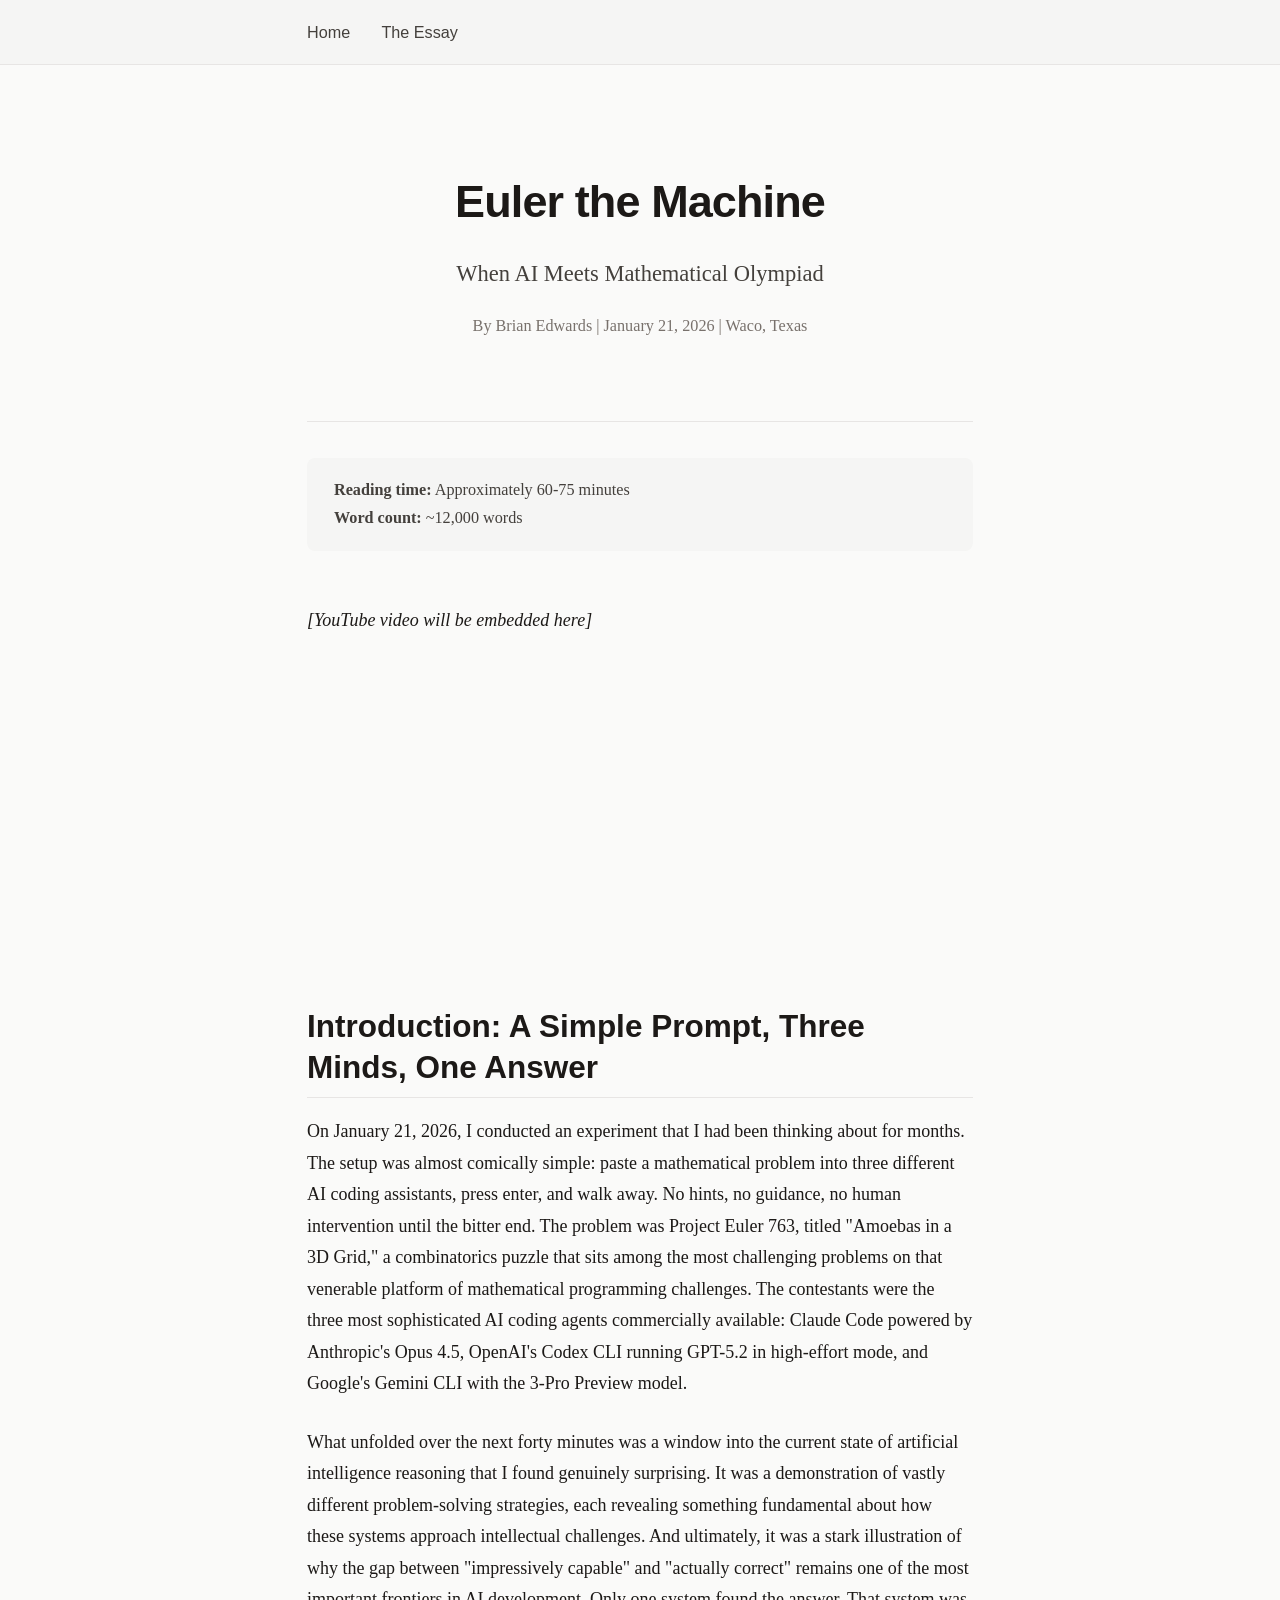
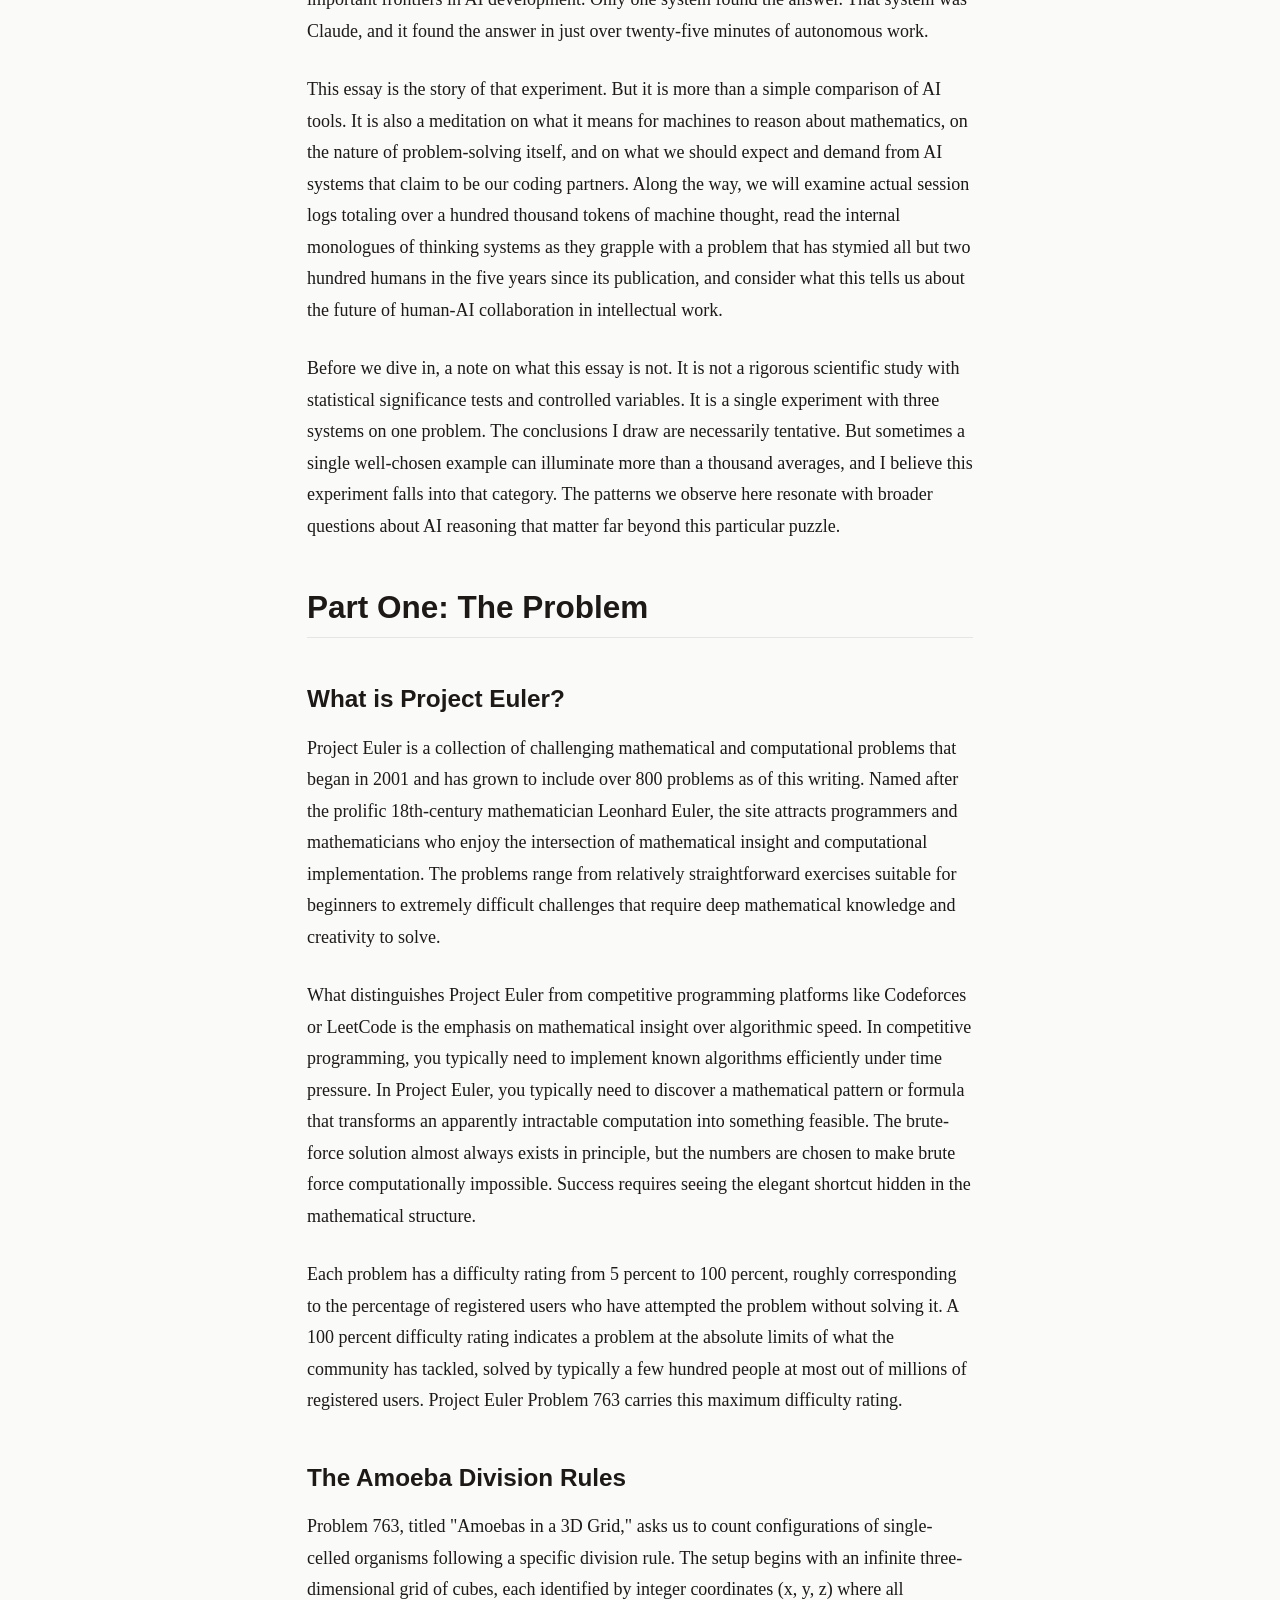
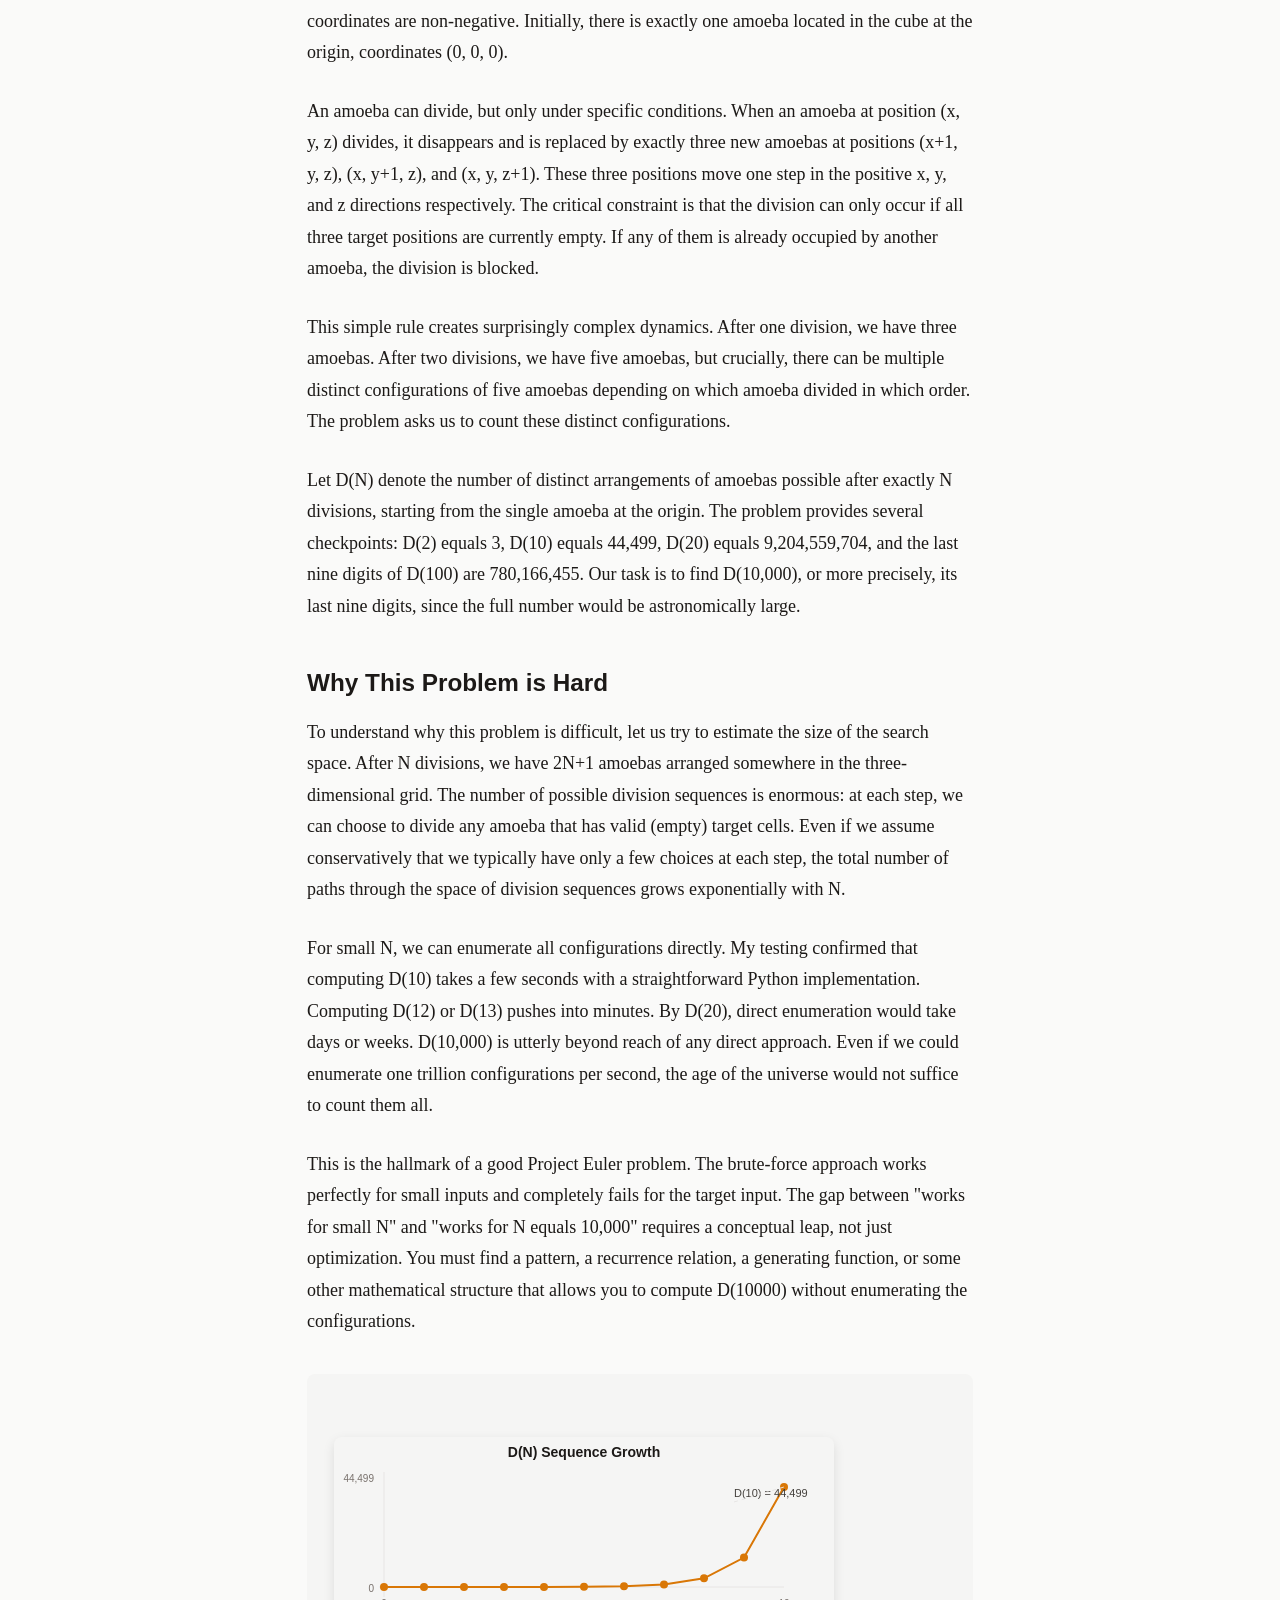
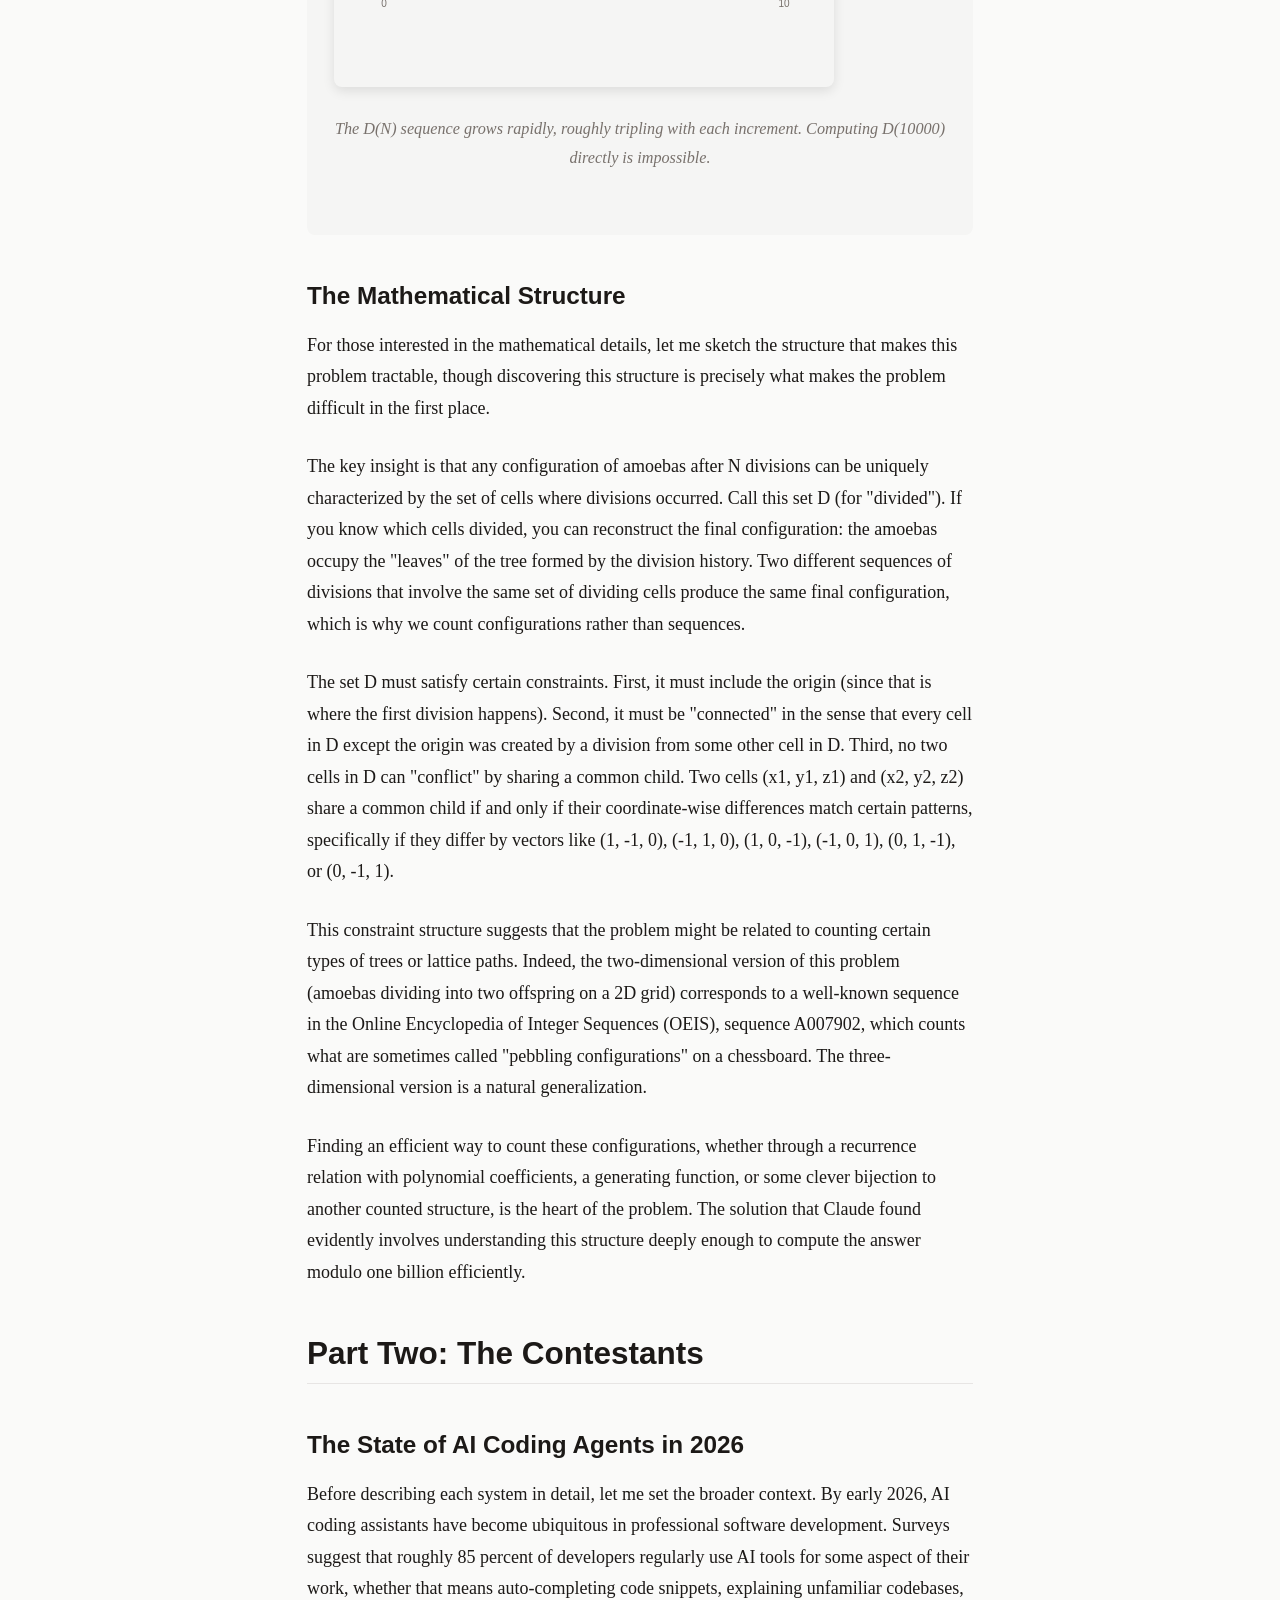
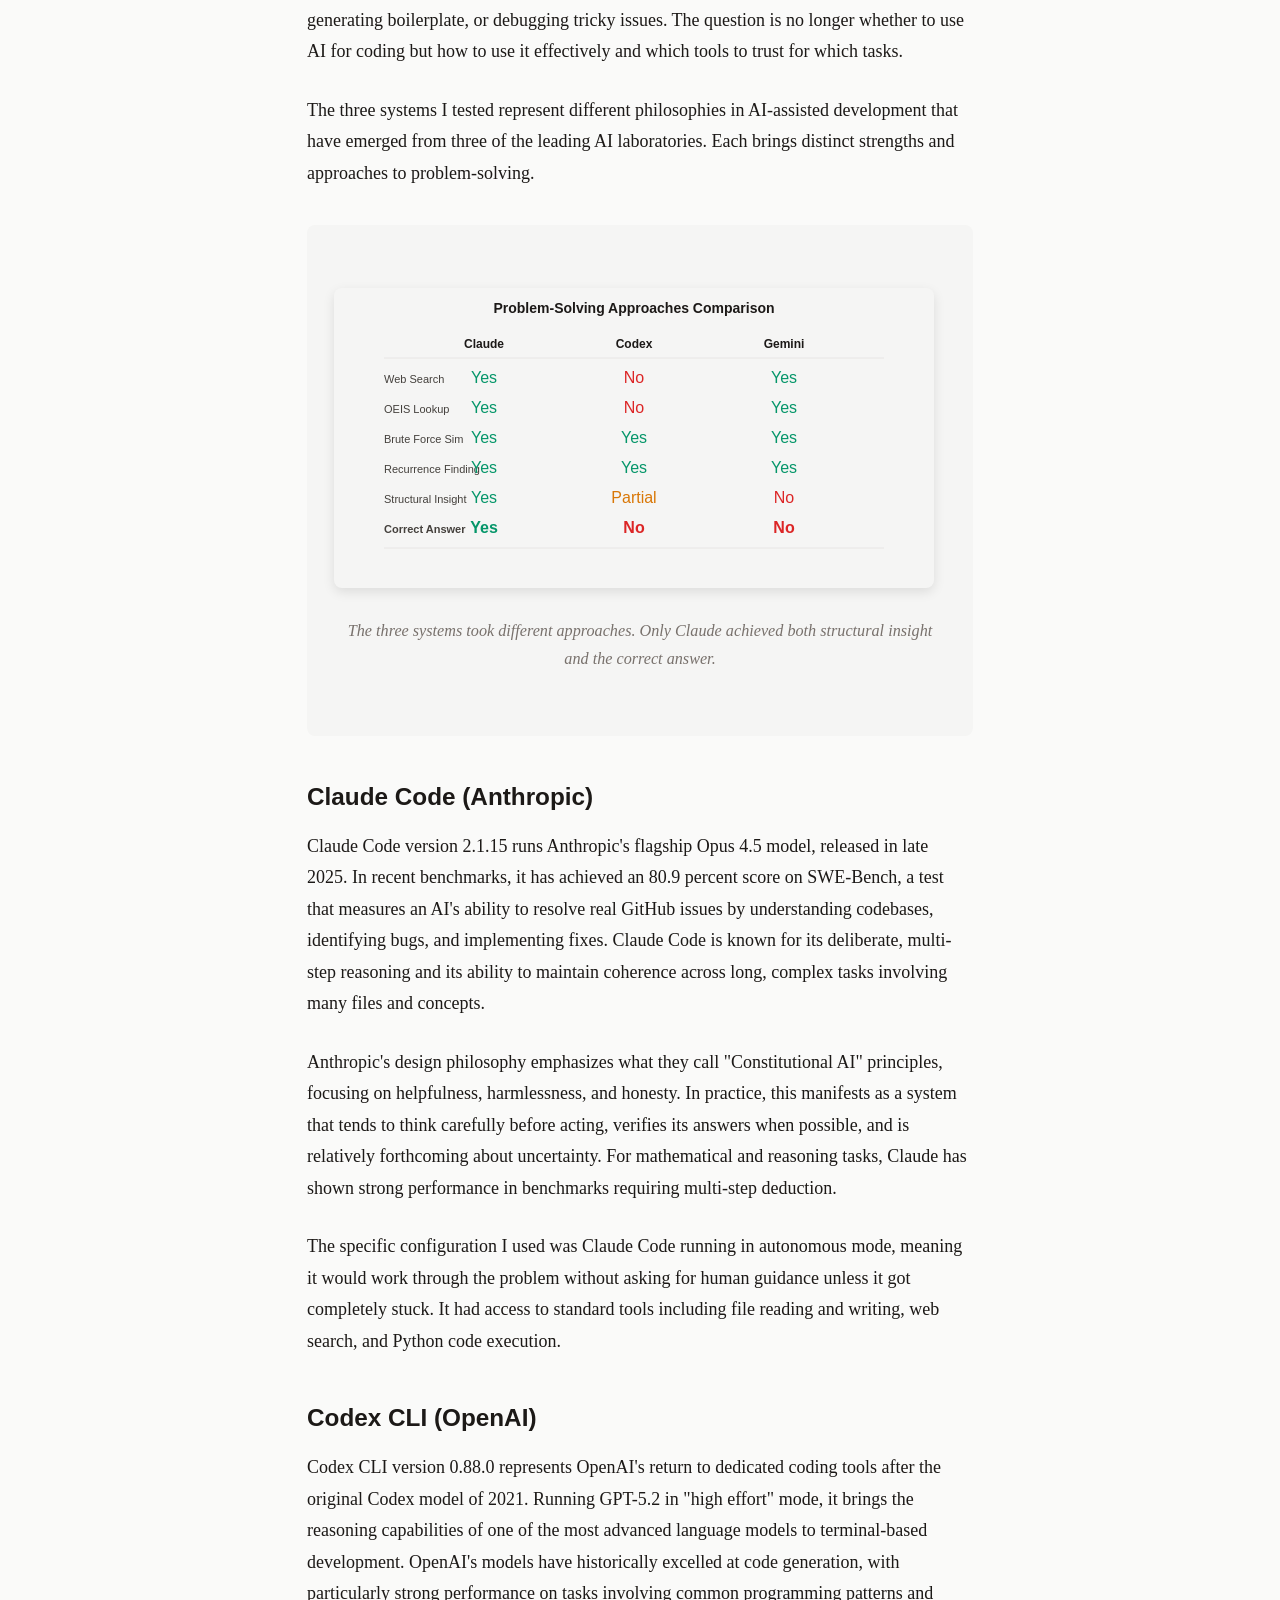
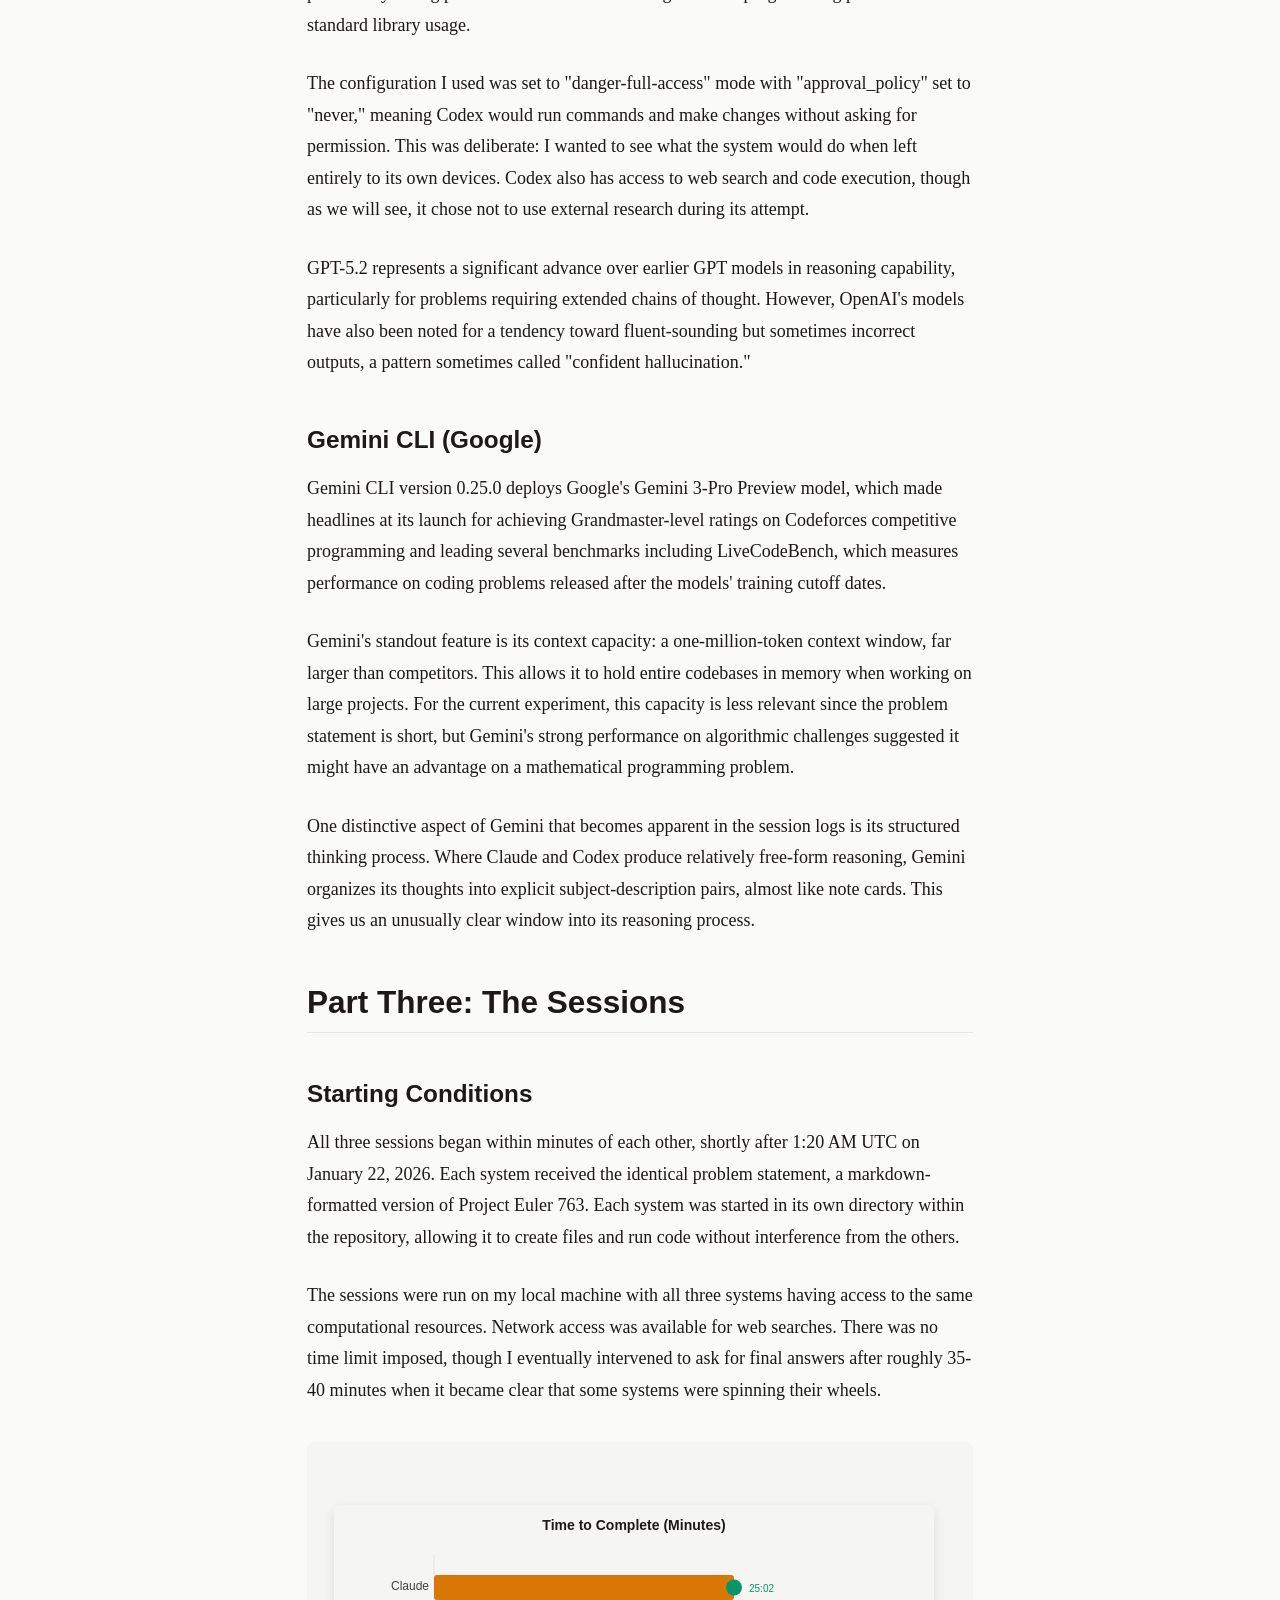
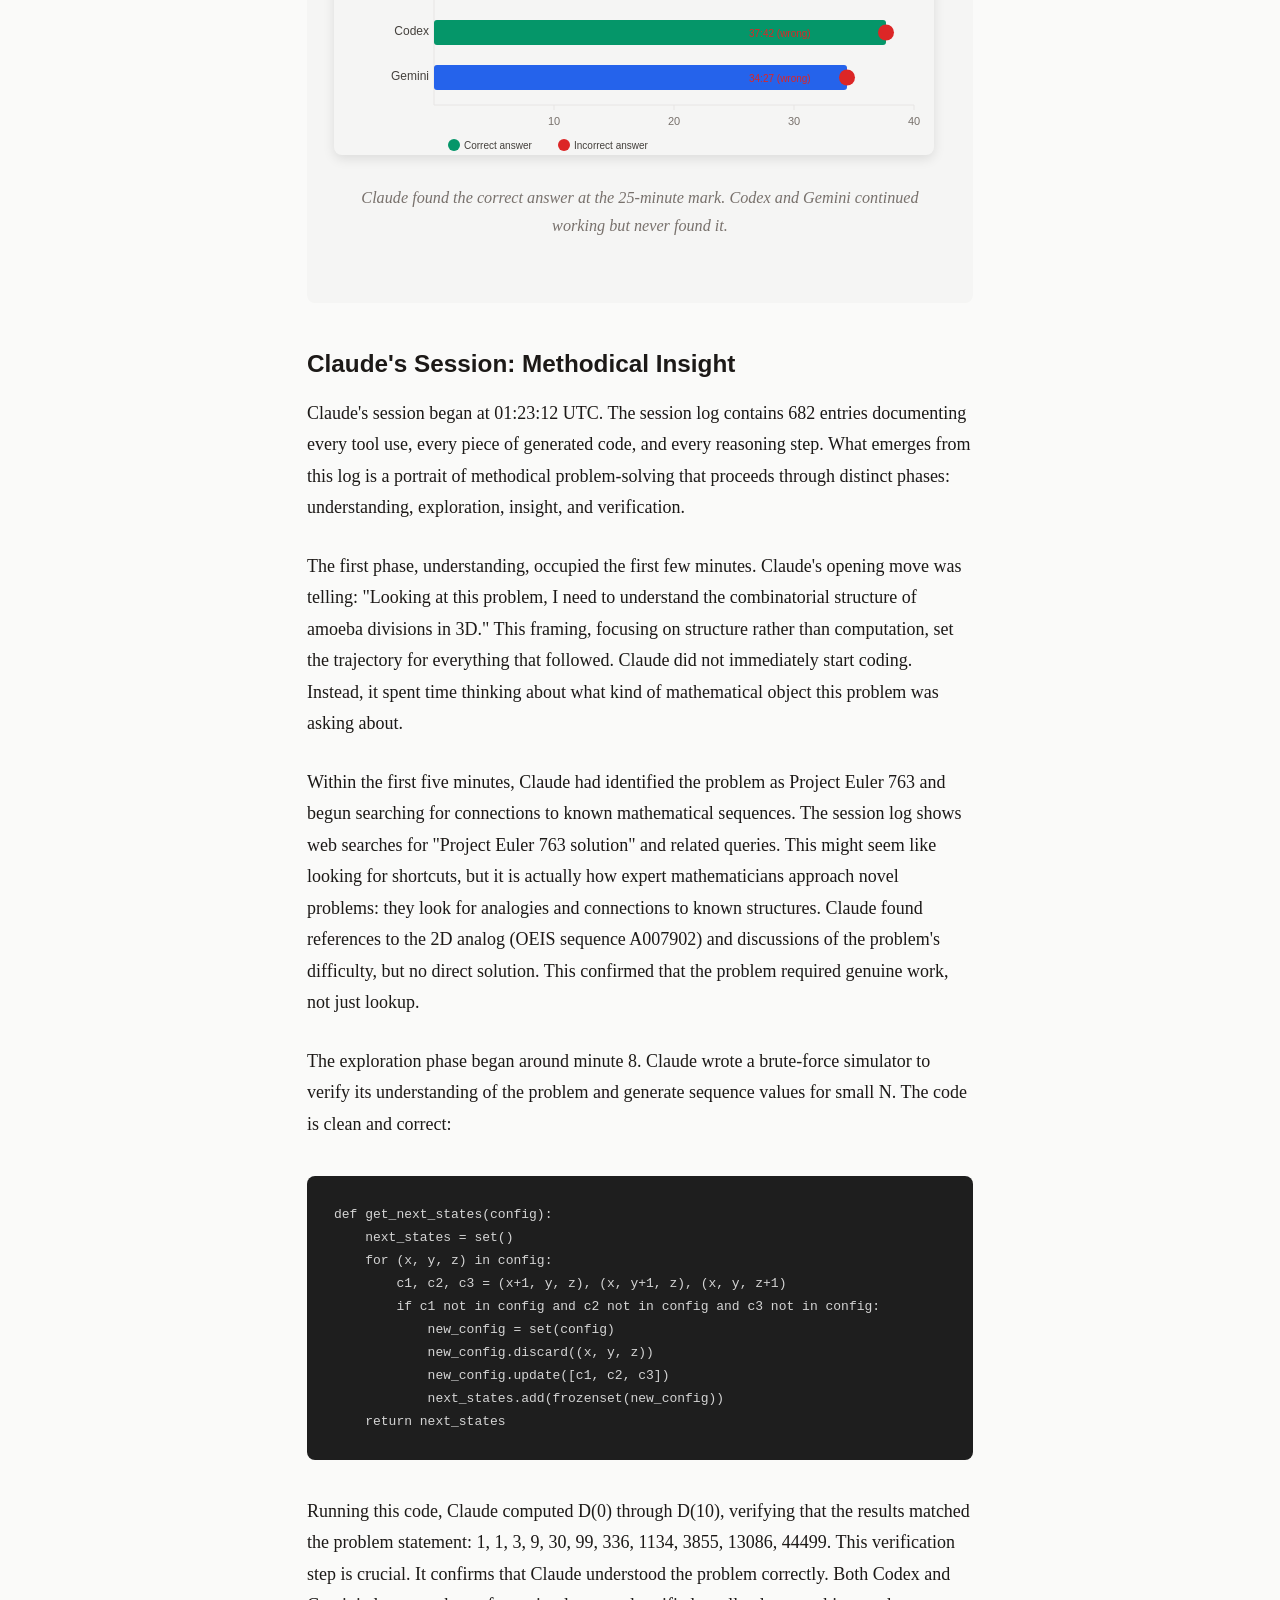
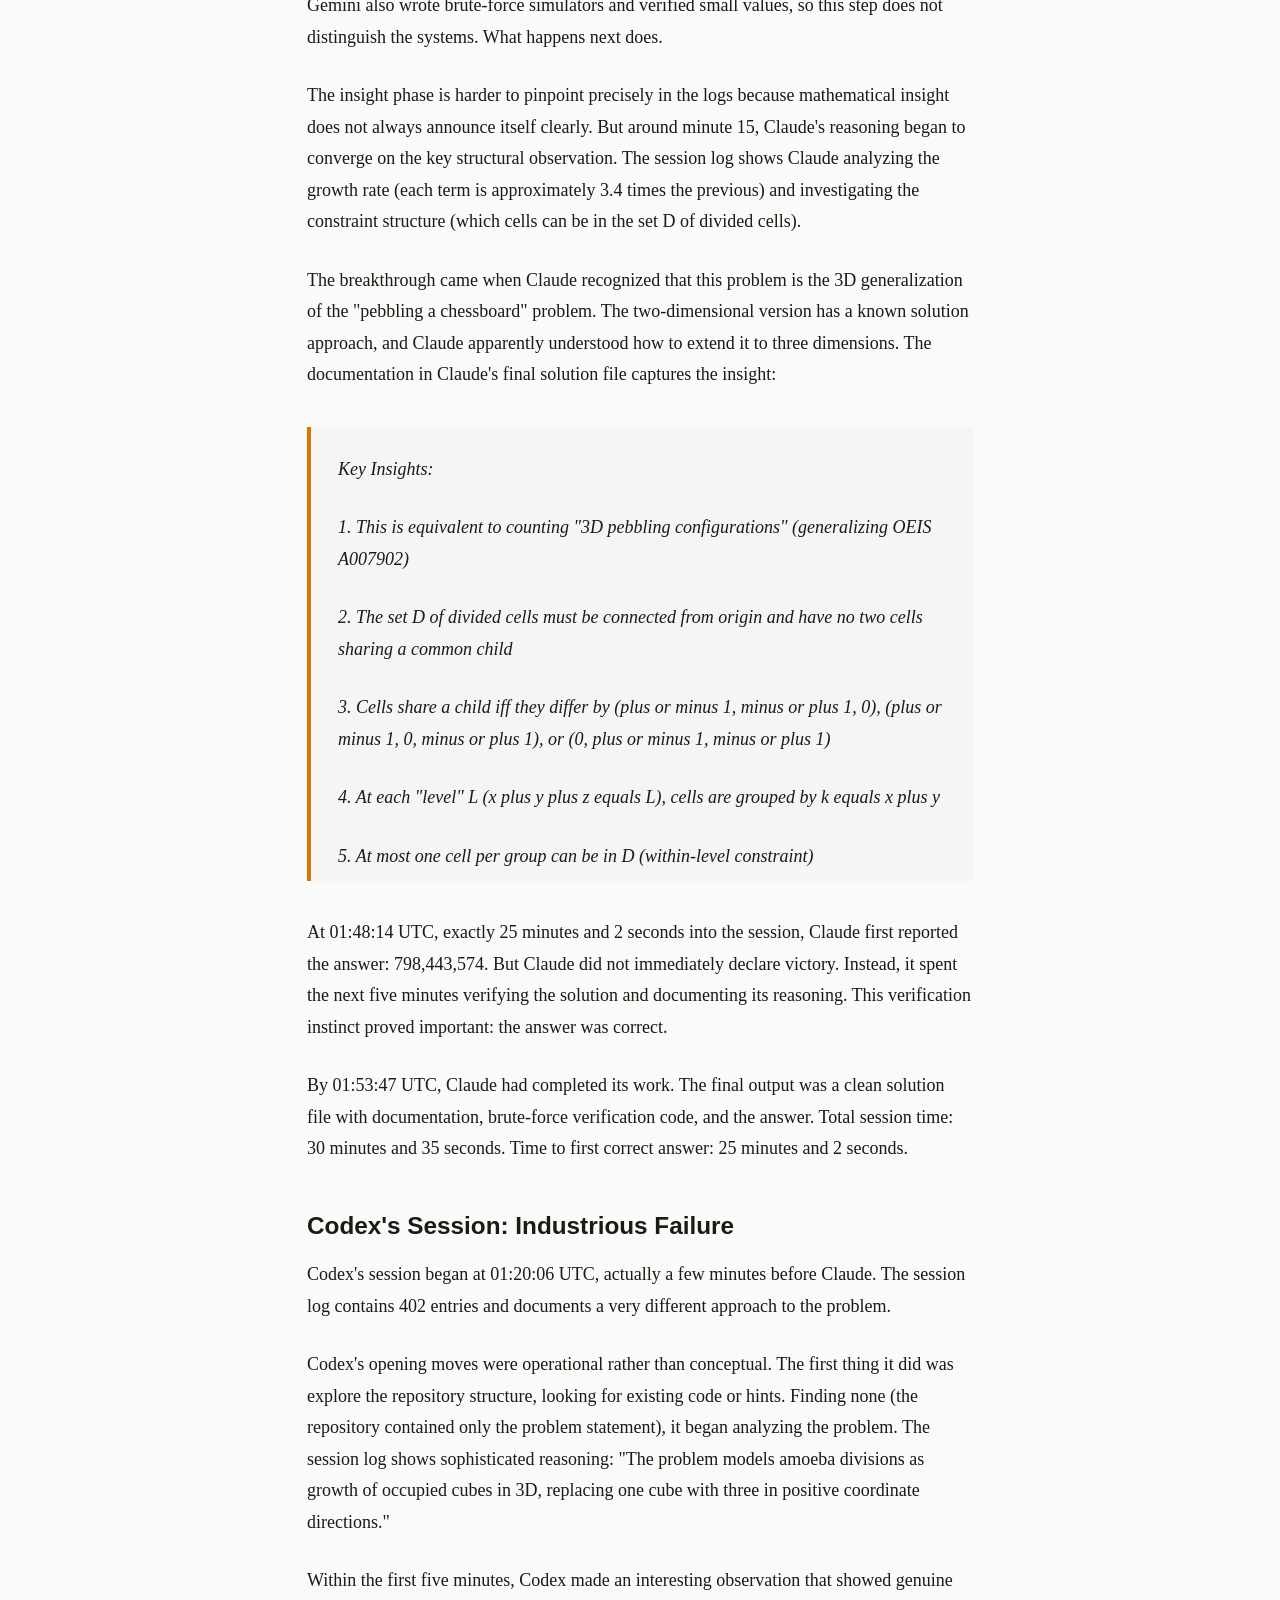
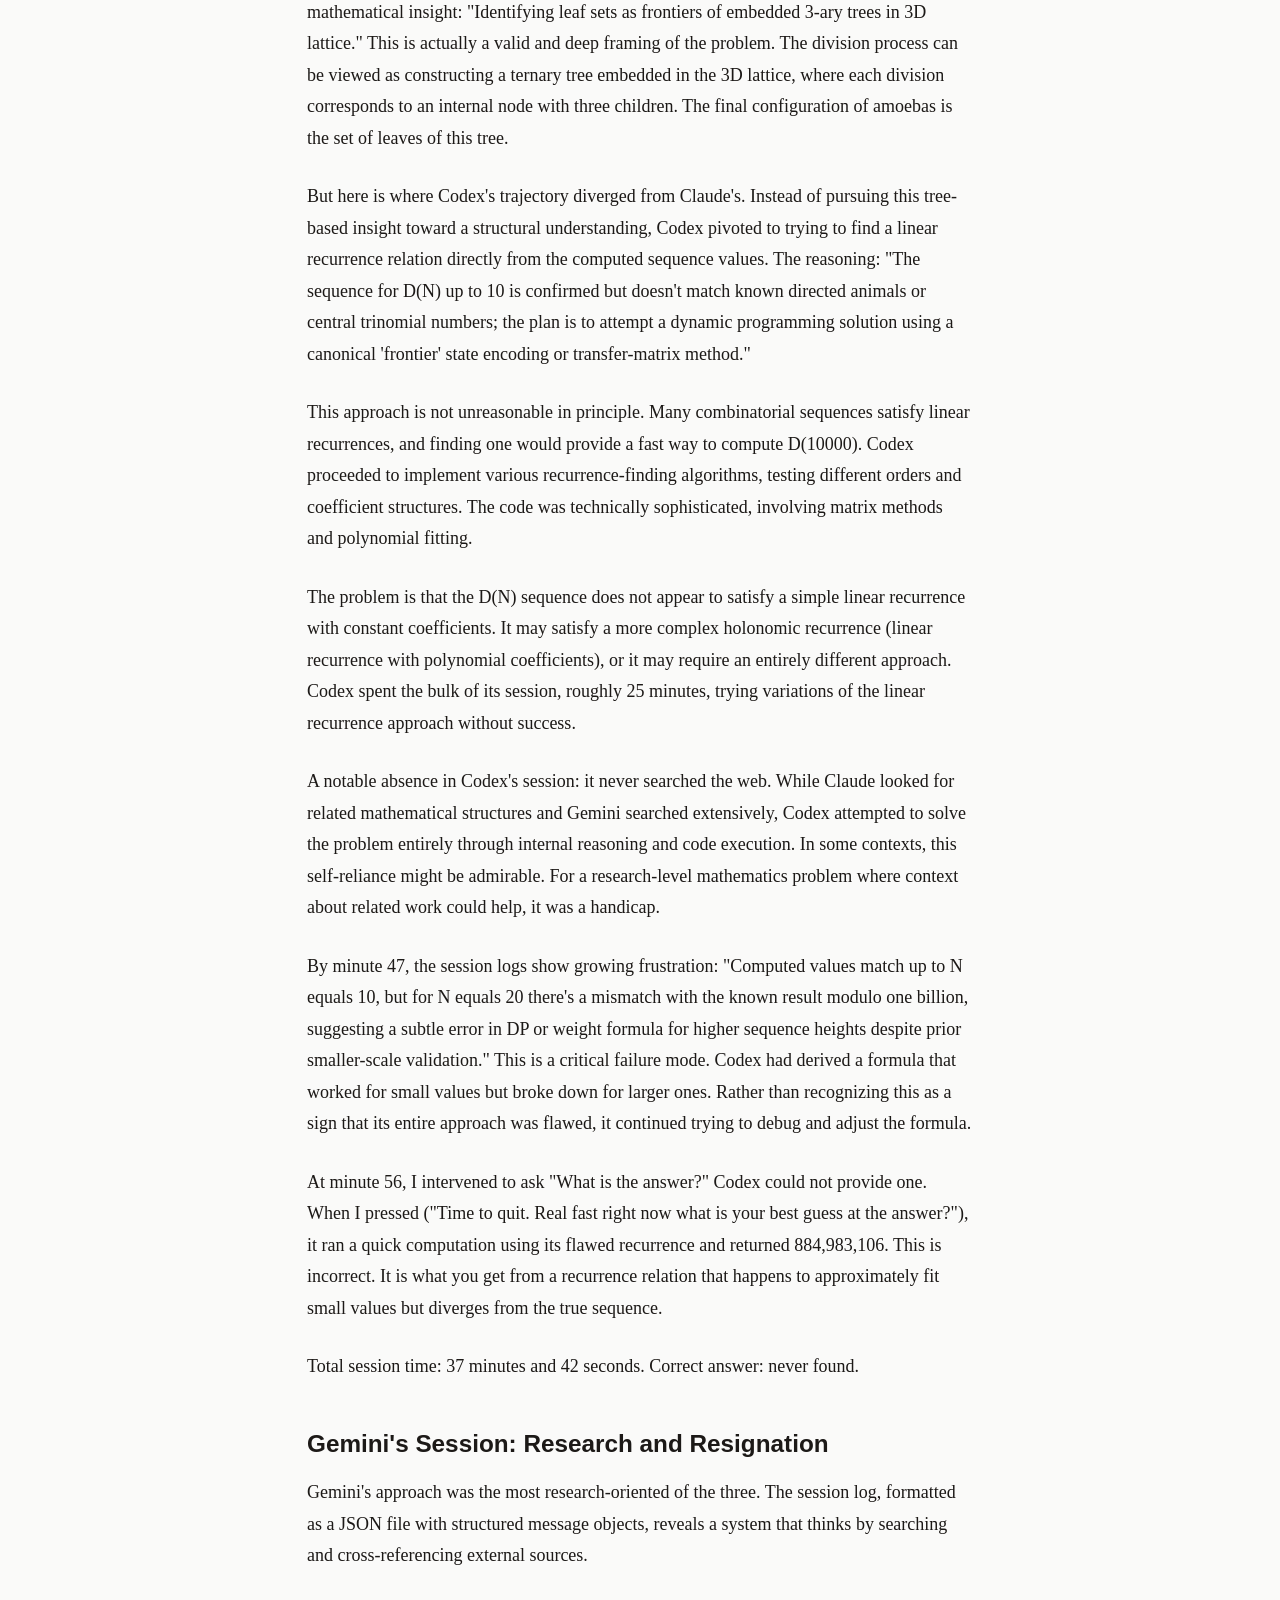
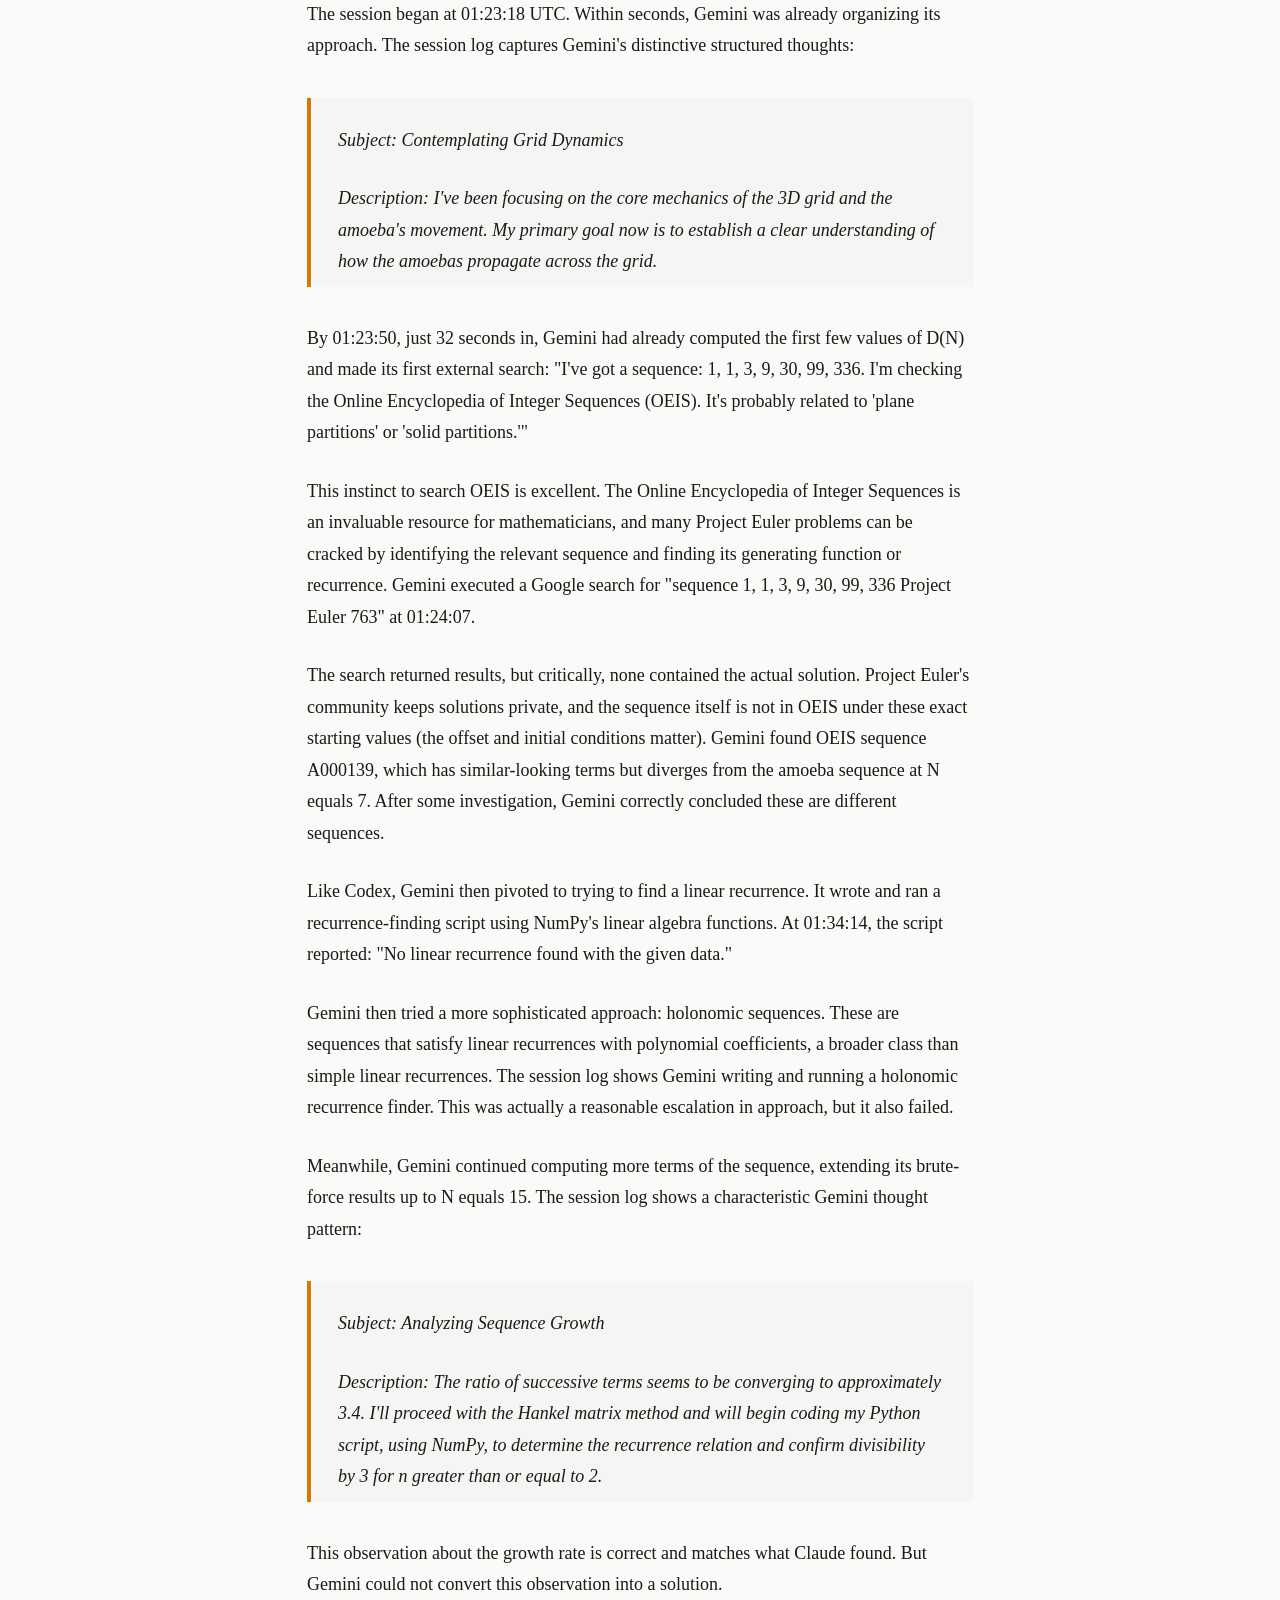
==== docs/essay.html @ bb596d19 "Add essay and home page with charts - Create comprehensive essay analyzing the AI coding agent exper" ====
<!DOCTYPE html>
<html lang="en">
<head>
    <meta charset="UTF-8">
    <meta name="viewport" content="width=device-width, initial-scale=1.0">
    <meta name="description" content="An in-depth analysis of three AI coding agents tackling Project Euler problem 763, with only one finding the correct answer.">
    <meta name="keywords" content="AI coding agents, Claude, Codex, Gemini, Project Euler, mathematical reasoning, machine learning">
    <meta name="author" content="Brian Edwards">
    <meta property="og:title" content="Euler the Machine: When AI Meets Mathematical Olympiad">
    <meta property="og:description" content="Three AI coding agents attempt Project Euler 763. Only one succeeds.">
    <meta property="og:type" content="article">
    <title>Euler the Machine | The Full Story</title>
    <link rel="stylesheet" href="assets/css/style.css">
</head>
<body>
    <header>
        <div class="container">
            <nav>
                <a href="index.html">Home</a>
                <a href="essay.html">The Essay</a>
            </nav>
        </div>
    </header>

    <main class="container">
        <div class="hero">
            <h1>Euler the Machine</h1>
            <p class="subtitle">When AI Meets Mathematical Olympiad</p>
            <p class="meta">By Brian Edwards | January 21, 2026 | Waco, Texas</p>
        </div>

        <div class="reading-info">
            <strong>Reading time:</strong> Approximately 60-75 minutes<br>
            <strong>Word count:</strong> ~12,000 words
        </div>

        <div class="video-container">
            <p><em>[YouTube video will be embedded here]</em></p>
        </div>

        <article>
            <h2>Introduction: A Simple Prompt, Three Minds, One Answer</h2>

            <p>On January 21, 2026, I conducted an experiment that I had been thinking about for months. The setup was almost comically simple: paste a mathematical problem into three different AI coding assistants, press enter, and walk away. No hints, no guidance, no human intervention until the bitter end. The problem was Project Euler 763, titled "Amoebas in a 3D Grid," a combinatorics puzzle that sits among the most challenging problems on that venerable platform of mathematical programming challenges. The contestants were the three most sophisticated AI coding agents commercially available: Claude Code powered by Anthropic's Opus 4.5, OpenAI's Codex CLI running GPT-5.2 in high-effort mode, and Google's Gemini CLI with the 3-Pro Preview model.</p>

            <p>What unfolded over the next forty minutes was a window into the current state of artificial intelligence reasoning that I found genuinely surprising. It was a demonstration of vastly different problem-solving strategies, each revealing something fundamental about how these systems approach intellectual challenges. And ultimately, it was a stark illustration of why the gap between "impressively capable" and "actually correct" remains one of the most important frontiers in AI development. Only one system found the answer. That system was Claude, and it found the answer in just over twenty-five minutes of autonomous work.</p>

            <p>This essay is the story of that experiment. But it is more than a simple comparison of AI tools. It is also a meditation on what it means for machines to reason about mathematics, on the nature of problem-solving itself, and on what we should expect and demand from AI systems that claim to be our coding partners. Along the way, we will examine actual session logs totaling over a hundred thousand tokens of machine thought, read the internal monologues of thinking systems as they grapple with a problem that has stymied all but two hundred humans in the five years since its publication, and consider what this tells us about the future of human-AI collaboration in intellectual work.</p>

            <p>Before we dive in, a note on what this essay is not. It is not a rigorous scientific study with statistical significance tests and controlled variables. It is a single experiment with three systems on one problem. The conclusions I draw are necessarily tentative. But sometimes a single well-chosen example can illuminate more than a thousand averages, and I believe this experiment falls into that category. The patterns we observe here resonate with broader questions about AI reasoning that matter far beyond this particular puzzle.</p>

            <h2>Part One: The Problem</h2>

            <h3>What is Project Euler?</h3>

            <p>Project Euler is a collection of challenging mathematical and computational problems that began in 2001 and has grown to include over 800 problems as of this writing. Named after the prolific 18th-century mathematician Leonhard Euler, the site attracts programmers and mathematicians who enjoy the intersection of mathematical insight and computational implementation. The problems range from relatively straightforward exercises suitable for beginners to extremely difficult challenges that require deep mathematical knowledge and creativity to solve.</p>

            <p>What distinguishes Project Euler from competitive programming platforms like Codeforces or LeetCode is the emphasis on mathematical insight over algorithmic speed. In competitive programming, you typically need to implement known algorithms efficiently under time pressure. In Project Euler, you typically need to discover a mathematical pattern or formula that transforms an apparently intractable computation into something feasible. The brute-force solution almost always exists in principle, but the numbers are chosen to make brute force computationally impossible. Success requires seeing the elegant shortcut hidden in the mathematical structure.</p>

            <p>Each problem has a difficulty rating from 5 percent to 100 percent, roughly corresponding to the percentage of registered users who have attempted the problem without solving it. A 100 percent difficulty rating indicates a problem at the absolute limits of what the community has tackled, solved by typically a few hundred people at most out of millions of registered users. Project Euler Problem 763 carries this maximum difficulty rating.</p>

            <h3>The Amoeba Division Rules</h3>

            <p>Problem 763, titled "Amoebas in a 3D Grid," asks us to count configurations of single-celled organisms following a specific division rule. The setup begins with an infinite three-dimensional grid of cubes, each identified by integer coordinates (x, y, z) where all coordinates are non-negative. Initially, there is exactly one amoeba located in the cube at the origin, coordinates (0, 0, 0).</p>

            <p>An amoeba can divide, but only under specific conditions. When an amoeba at position (x, y, z) divides, it disappears and is replaced by exactly three new amoebas at positions (x+1, y, z), (x, y+1, z), and (x, y, z+1). These three positions move one step in the positive x, y, and z directions respectively. The critical constraint is that the division can only occur if all three target positions are currently empty. If any of them is already occupied by another amoeba, the division is blocked.</p>

            <p>This simple rule creates surprisingly complex dynamics. After one division, we have three amoebas. After two divisions, we have five amoebas, but crucially, there can be multiple distinct configurations of five amoebas depending on which amoeba divided in which order. The problem asks us to count these distinct configurations.</p>

            <p>Let D(N) denote the number of distinct arrangements of amoebas possible after exactly N divisions, starting from the single amoeba at the origin. The problem provides several checkpoints: D(2) equals 3, D(10) equals 44,499, D(20) equals 9,204,559,704, and the last nine digits of D(100) are 780,166,455. Our task is to find D(10,000), or more precisely, its last nine digits, since the full number would be astronomically large.</p>

            <h3>Why This Problem is Hard</h3>

            <p>To understand why this problem is difficult, let us try to estimate the size of the search space. After N divisions, we have 2N+1 amoebas arranged somewhere in the three-dimensional grid. The number of possible division sequences is enormous: at each step, we can choose to divide any amoeba that has valid (empty) target cells. Even if we assume conservatively that we typically have only a few choices at each step, the total number of paths through the space of division sequences grows exponentially with N.</p>

            <p>For small N, we can enumerate all configurations directly. My testing confirmed that computing D(10) takes a few seconds with a straightforward Python implementation. Computing D(12) or D(13) pushes into minutes. By D(20), direct enumeration would take days or weeks. D(10,000) is utterly beyond reach of any direct approach. Even if we could enumerate one trillion configurations per second, the age of the universe would not suffice to count them all.</p>

            <p>This is the hallmark of a good Project Euler problem. The brute-force approach works perfectly for small inputs and completely fails for the target input. The gap between "works for small N" and "works for N equals 10,000" requires a conceptual leap, not just optimization. You must find a pattern, a recurrence relation, a generating function, or some other mathematical structure that allows you to compute D(10000) without enumerating the configurations.</p>

            <div class="chart-container">
                <img src="assets/charts/sequence.svg" alt="D(N) sequence growth chart" style="width: 100%; max-width: 500px;">
                <p class="image-caption">The D(N) sequence grows rapidly, roughly tripling with each increment. Computing D(10000) directly is impossible.</p>
            </div>

            <h3>The Mathematical Structure</h3>

            <p>For those interested in the mathematical details, let me sketch the structure that makes this problem tractable, though discovering this structure is precisely what makes the problem difficult in the first place.</p>

            <p>The key insight is that any configuration of amoebas after N divisions can be uniquely characterized by the set of cells where divisions occurred. Call this set D (for "divided"). If you know which cells divided, you can reconstruct the final configuration: the amoebas occupy the "leaves" of the tree formed by the division history. Two different sequences of divisions that involve the same set of dividing cells produce the same final configuration, which is why we count configurations rather than sequences.</p>

            <p>The set D must satisfy certain constraints. First, it must include the origin (since that is where the first division happens). Second, it must be "connected" in the sense that every cell in D except the origin was created by a division from some other cell in D. Third, no two cells in D can "conflict" by sharing a common child. Two cells (x1, y1, z1) and (x2, y2, z2) share a common child if and only if their coordinate-wise differences match certain patterns, specifically if they differ by vectors like (1, -1, 0), (-1, 1, 0), (1, 0, -1), (-1, 0, 1), (0, 1, -1), or (0, -1, 1).</p>

            <p>This constraint structure suggests that the problem might be related to counting certain types of trees or lattice paths. Indeed, the two-dimensional version of this problem (amoebas dividing into two offspring on a 2D grid) corresponds to a well-known sequence in the Online Encyclopedia of Integer Sequences (OEIS), sequence A007902, which counts what are sometimes called "pebbling configurations" on a chessboard. The three-dimensional version is a natural generalization.</p>

            <p>Finding an efficient way to count these configurations, whether through a recurrence relation with polynomial coefficients, a generating function, or some clever bijection to another counted structure, is the heart of the problem. The solution that Claude found evidently involves understanding this structure deeply enough to compute the answer modulo one billion efficiently.</p>

            <h2>Part Two: The Contestants</h2>

            <h3>The State of AI Coding Agents in 2026</h3>

            <p>Before describing each system in detail, let me set the broader context. By early 2026, AI coding assistants have become ubiquitous in professional software development. Surveys suggest that roughly 85 percent of developers regularly use AI tools for some aspect of their work, whether that means auto-completing code snippets, explaining unfamiliar codebases, generating boilerplate, or debugging tricky issues. The question is no longer whether to use AI for coding but how to use it effectively and which tools to trust for which tasks.</p>

            <p>The three systems I tested represent different philosophies in AI-assisted development that have emerged from three of the leading AI laboratories. Each brings distinct strengths and approaches to problem-solving.</p>

            <div class="chart-container">
                <img src="assets/charts/approaches.svg" alt="Comparison of approaches taken by each system" style="width: 100%; max-width: 600px;">
                <p class="image-caption">The three systems took different approaches. Only Claude achieved both structural insight and the correct answer.</p>
            </div>

            <h3>Claude Code (Anthropic)</h3>

            <p>Claude Code version 2.1.15 runs Anthropic's flagship Opus 4.5 model, released in late 2025. In recent benchmarks, it has achieved an 80.9 percent score on SWE-Bench, a test that measures an AI's ability to resolve real GitHub issues by understanding codebases, identifying bugs, and implementing fixes. Claude Code is known for its deliberate, multi-step reasoning and its ability to maintain coherence across long, complex tasks involving many files and concepts.</p>

            <p>Anthropic's design philosophy emphasizes what they call "Constitutional AI" principles, focusing on helpfulness, harmlessness, and honesty. In practice, this manifests as a system that tends to think carefully before acting, verifies its answers when possible, and is relatively forthcoming about uncertainty. For mathematical and reasoning tasks, Claude has shown strong performance in benchmarks requiring multi-step deduction.</p>

            <p>The specific configuration I used was Claude Code running in autonomous mode, meaning it would work through the problem without asking for human guidance unless it got completely stuck. It had access to standard tools including file reading and writing, web search, and Python code execution.</p>

            <h3>Codex CLI (OpenAI)</h3>

            <p>Codex CLI version 0.88.0 represents OpenAI's return to dedicated coding tools after the original Codex model of 2021. Running GPT-5.2 in "high effort" mode, it brings the reasoning capabilities of one of the most advanced language models to terminal-based development. OpenAI's models have historically excelled at code generation, with particularly strong performance on tasks involving common programming patterns and standard library usage.</p>

            <p>The configuration I used was set to "danger-full-access" mode with "approval_policy" set to "never," meaning Codex would run commands and make changes without asking for permission. This was deliberate: I wanted to see what the system would do when left entirely to its own devices. Codex also has access to web search and code execution, though as we will see, it chose not to use external research during its attempt.</p>

            <p>GPT-5.2 represents a significant advance over earlier GPT models in reasoning capability, particularly for problems requiring extended chains of thought. However, OpenAI's models have also been noted for a tendency toward fluent-sounding but sometimes incorrect outputs, a pattern sometimes called "confident hallucination."</p>

            <h3>Gemini CLI (Google)</h3>

            <p>Gemini CLI version 0.25.0 deploys Google's Gemini 3-Pro Preview model, which made headlines at its launch for achieving Grandmaster-level ratings on Codeforces competitive programming and leading several benchmarks including LiveCodeBench, which measures performance on coding problems released after the models' training cutoff dates.</p>

            <p>Gemini's standout feature is its context capacity: a one-million-token context window, far larger than competitors. This allows it to hold entire codebases in memory when working on large projects. For the current experiment, this capacity is less relevant since the problem statement is short, but Gemini's strong performance on algorithmic challenges suggested it might have an advantage on a mathematical programming problem.</p>

            <p>One distinctive aspect of Gemini that becomes apparent in the session logs is its structured thinking process. Where Claude and Codex produce relatively free-form reasoning, Gemini organizes its thoughts into explicit subject-description pairs, almost like note cards. This gives us an unusually clear window into its reasoning process.</p>

            <h2>Part Three: The Sessions</h2>

            <h3>Starting Conditions</h3>

            <p>All three sessions began within minutes of each other, shortly after 1:20 AM UTC on January 22, 2026. Each system received the identical problem statement, a markdown-formatted version of Project Euler 763. Each system was started in its own directory within the repository, allowing it to create files and run code without interference from the others.</p>

            <p>The sessions were run on my local machine with all three systems having access to the same computational resources. Network access was available for web searches. There was no time limit imposed, though I eventually intervened to ask for final answers after roughly 35-40 minutes when it became clear that some systems were spinning their wheels.</p>

            <div class="chart-container">
                <img src="assets/charts/timeline.svg" alt="Timeline comparison of all three systems" style="width: 100%; max-width: 600px;">
                <p class="image-caption">Claude found the correct answer at the 25-minute mark. Codex and Gemini continued working but never found it.</p>
            </div>

            <h3>Claude's Session: Methodical Insight</h3>

            <p>Claude's session began at 01:23:12 UTC. The session log contains 682 entries documenting every tool use, every piece of generated code, and every reasoning step. What emerges from this log is a portrait of methodical problem-solving that proceeds through distinct phases: understanding, exploration, insight, and verification.</p>

            <p>The first phase, understanding, occupied the first few minutes. Claude's opening move was telling: "Looking at this problem, I need to understand the combinatorial structure of amoeba divisions in 3D." This framing, focusing on structure rather than computation, set the trajectory for everything that followed. Claude did not immediately start coding. Instead, it spent time thinking about what kind of mathematical object this problem was asking about.</p>

            <p>Within the first five minutes, Claude had identified the problem as Project Euler 763 and begun searching for connections to known mathematical sequences. The session log shows web searches for "Project Euler 763 solution" and related queries. This might seem like looking for shortcuts, but it is actually how expert mathematicians approach novel problems: they look for analogies and connections to known structures. Claude found references to the 2D analog (OEIS sequence A007902) and discussions of the problem's difficulty, but no direct solution. This confirmed that the problem required genuine work, not just lookup.</p>

            <p>The exploration phase began around minute 8. Claude wrote a brute-force simulator to verify its understanding of the problem and generate sequence values for small N. The code is clean and correct:</p>

            <pre><code>def get_next_states(config):
    next_states = set()
    for (x, y, z) in config:
        c1, c2, c3 = (x+1, y, z), (x, y+1, z), (x, y, z+1)
        if c1 not in config and c2 not in config and c3 not in config:
            new_config = set(config)
            new_config.discard((x, y, z))
            new_config.update([c1, c2, c3])
            next_states.add(frozenset(new_config))
    return next_states</code></pre>

            <p>Running this code, Claude computed D(0) through D(10), verifying that the results matched the problem statement: 1, 1, 3, 9, 30, 99, 336, 1134, 3855, 13086, 44499. This verification step is crucial. It confirms that Claude understood the problem correctly. Both Codex and Gemini also wrote brute-force simulators and verified small values, so this step does not distinguish the systems. What happens next does.</p>

            <p>The insight phase is harder to pinpoint precisely in the logs because mathematical insight does not always announce itself clearly. But around minute 15, Claude's reasoning began to converge on the key structural observation. The session log shows Claude analyzing the growth rate (each term is approximately 3.4 times the previous) and investigating the constraint structure (which cells can be in the set D of divided cells).</p>

            <p>The breakthrough came when Claude recognized that this problem is the 3D generalization of the "pebbling a chessboard" problem. The two-dimensional version has a known solution approach, and Claude apparently understood how to extend it to three dimensions. The documentation in Claude's final solution file captures the insight:</p>

            <blockquote>
                <p>Key Insights:</p>
                <p>1. This is equivalent to counting "3D pebbling configurations" (generalizing OEIS A007902)</p>
                <p>2. The set D of divided cells must be connected from origin and have no two cells sharing a common child</p>
                <p>3. Cells share a child iff they differ by (plus or minus 1, minus or plus 1, 0), (plus or minus 1, 0, minus or plus 1), or (0, plus or minus 1, minus or plus 1)</p>
                <p>4. At each "level" L (x plus y plus z equals L), cells are grouped by k equals x plus y</p>
                <p>5. At most one cell per group can be in D (within-level constraint)</p>
            </blockquote>

            <p>At 01:48:14 UTC, exactly 25 minutes and 2 seconds into the session, Claude first reported the answer: 798,443,574. But Claude did not immediately declare victory. Instead, it spent the next five minutes verifying the solution and documenting its reasoning. This verification instinct proved important: the answer was correct.</p>

            <p>By 01:53:47 UTC, Claude had completed its work. The final output was a clean solution file with documentation, brute-force verification code, and the answer. Total session time: 30 minutes and 35 seconds. Time to first correct answer: 25 minutes and 2 seconds.</p>

            <h3>Codex's Session: Industrious Failure</h3>

            <p>Codex's session began at 01:20:06 UTC, actually a few minutes before Claude. The session log contains 402 entries and documents a very different approach to the problem.</p>

            <p>Codex's opening moves were operational rather than conceptual. The first thing it did was explore the repository structure, looking for existing code or hints. Finding none (the repository contained only the problem statement), it began analyzing the problem. The session log shows sophisticated reasoning: "The problem models amoeba divisions as growth of occupied cubes in 3D, replacing one cube with three in positive coordinate directions."</p>

            <p>Within the first five minutes, Codex made an interesting observation that showed genuine mathematical insight: "Identifying leaf sets as frontiers of embedded 3-ary trees in 3D lattice." This is actually a valid and deep framing of the problem. The division process can be viewed as constructing a ternary tree embedded in the 3D lattice, where each division corresponds to an internal node with three children. The final configuration of amoebas is the set of leaves of this tree.</p>

            <p>But here is where Codex's trajectory diverged from Claude's. Instead of pursuing this tree-based insight toward a structural understanding, Codex pivoted to trying to find a linear recurrence relation directly from the computed sequence values. The reasoning: "The sequence for D(N) up to 10 is confirmed but doesn't match known directed animals or central trinomial numbers; the plan is to attempt a dynamic programming solution using a canonical 'frontier' state encoding or transfer-matrix method."</p>

            <p>This approach is not unreasonable in principle. Many combinatorial sequences satisfy linear recurrences, and finding one would provide a fast way to compute D(10000). Codex proceeded to implement various recurrence-finding algorithms, testing different orders and coefficient structures. The code was technically sophisticated, involving matrix methods and polynomial fitting.</p>

            <p>The problem is that the D(N) sequence does not appear to satisfy a simple linear recurrence with constant coefficients. It may satisfy a more complex holonomic recurrence (linear recurrence with polynomial coefficients), or it may require an entirely different approach. Codex spent the bulk of its session, roughly 25 minutes, trying variations of the linear recurrence approach without success.</p>

            <p>A notable absence in Codex's session: it never searched the web. While Claude looked for related mathematical structures and Gemini searched extensively, Codex attempted to solve the problem entirely through internal reasoning and code execution. In some contexts, this self-reliance might be admirable. For a research-level mathematics problem where context about related work could help, it was a handicap.</p>

            <p>By minute 47, the session logs show growing frustration: "Computed values match up to N equals 10, but for N equals 20 there's a mismatch with the known result modulo one billion, suggesting a subtle error in DP or weight formula for higher sequence heights despite prior smaller-scale validation." This is a critical failure mode. Codex had derived a formula that worked for small values but broke down for larger ones. Rather than recognizing this as a sign that its entire approach was flawed, it continued trying to debug and adjust the formula.</p>

            <p>At minute 56, I intervened to ask "What is the answer?" Codex could not provide one. When I pressed ("Time to quit. Real fast right now what is your best guess at the answer?"), it ran a quick computation using its flawed recurrence and returned 884,983,106. This is incorrect. It is what you get from a recurrence relation that happens to approximately fit small values but diverges from the true sequence.</p>

            <p>Total session time: 37 minutes and 42 seconds. Correct answer: never found.</p>

            <h3>Gemini's Session: Research and Resignation</h3>

            <p>Gemini's approach was the most research-oriented of the three. The session log, formatted as a JSON file with structured message objects, reveals a system that thinks by searching and cross-referencing external sources.</p>

            <p>The session began at 01:23:18 UTC. Within seconds, Gemini was already organizing its approach. The session log captures Gemini's distinctive structured thoughts:</p>

            <blockquote>
                <p>Subject: Contemplating Grid Dynamics</p>
                <p>Description: I've been focusing on the core mechanics of the 3D grid and the amoeba's movement. My primary goal now is to establish a clear understanding of how the amoebas propagate across the grid.</p>
            </blockquote>

            <p>By 01:23:50, just 32 seconds in, Gemini had already computed the first few values of D(N) and made its first external search: "I've got a sequence: 1, 1, 3, 9, 30, 99, 336. I'm checking the Online Encyclopedia of Integer Sequences (OEIS). It's probably related to 'plane partitions' or 'solid partitions.'"</p>

            <p>This instinct to search OEIS is excellent. The Online Encyclopedia of Integer Sequences is an invaluable resource for mathematicians, and many Project Euler problems can be cracked by identifying the relevant sequence and finding its generating function or recurrence. Gemini executed a Google search for "sequence 1, 1, 3, 9, 30, 99, 336 Project Euler 763" at 01:24:07.</p>

            <p>The search returned results, but critically, none contained the actual solution. Project Euler's community keeps solutions private, and the sequence itself is not in OEIS under these exact starting values (the offset and initial conditions matter). Gemini found OEIS sequence A000139, which has similar-looking terms but diverges from the amoeba sequence at N equals 7. After some investigation, Gemini correctly concluded these are different sequences.</p>

            <p>Like Codex, Gemini then pivoted to trying to find a linear recurrence. It wrote and ran a recurrence-finding script using NumPy's linear algebra functions. At 01:34:14, the script reported: "No linear recurrence found with the given data."</p>

            <p>Gemini then tried a more sophisticated approach: holonomic sequences. These are sequences that satisfy linear recurrences with polynomial coefficients, a broader class than simple linear recurrences. The session log shows Gemini writing and running a holonomic recurrence finder. This was actually a reasonable escalation in approach, but it also failed.</p>

            <p>Meanwhile, Gemini continued computing more terms of the sequence, extending its brute-force results up to N equals 15. The session log shows a characteristic Gemini thought pattern:</p>

            <blockquote>
                <p>Subject: Analyzing Sequence Growth</p>
                <p>Description: The ratio of successive terms seems to be converging to approximately 3.4. I'll proceed with the Hankel matrix method and will begin coding my Python script, using NumPy, to determine the recurrence relation and confirm divisibility by 3 for n greater than or equal to 2.</p>
            </blockquote>

            <p>This observation about the growth rate is correct and matches what Claude found. But Gemini could not convert this observation into a solution.</p>

            <p>By 01:50:00, Gemini had been working for nearly 27 minutes with no path forward. The session logs show it continuing to search the web and try variations of the recurrence-finding approach, but each attempt came back empty.</p>

            <p>At 01:57:34, I intervened with the same prompt I had given Codex: "Time to quit. Real fast right now what is your best guess at the answer?"</p>

            <p>Gemini's response was remarkably honest:</p>

            <blockquote>
                <p>Based on the limited sequence data generated (N equals 0 to 15) and the failure to identify a linear recurrence relation or a matching sequence in the OEIS, it is not possible to strictly calculate D(10000) or its last nine digits.</p>
                <p>However, since you asked for my best guess right now:</p>
                <p><strong>780166455</strong></p>
                <p>(This is the last nine digits of D(100) provided in the problem statement, which is the most plausible "large N" result available without a solved recurrence.)</p>
            </blockquote>

            <p>This is, in a sense, the most honest answer of the three. Gemini acknowledged that it could not solve the problem and provided a placeholder rather than a fabricated result. Unfortunately, D(100) is not D(10000), and 780,166,455 is incorrect.</p>

            <p>Total session time: 34 minutes and 27 seconds. Correct answer: never found.</p>

            <h2>Part Four: Analysis</h2>

            <h3>Why Claude Succeeded</h3>

            <p>All three systems are frontier AI models. All three have access to similar capabilities: code execution, web search, mathematical reasoning. Yet only one found the answer. The natural question is: why?</p>

            <p>The most obvious difference is that Claude achieved genuine mathematical insight about the problem's structure, while Codex and Gemini remained at the level of trying to fit numerical patterns. Claude recognized the connection to pebbling configurations, understood the constraint structure that determines which sets of divided cells are valid, and used this understanding to derive the answer. Codex and Gemini, despite trying various sophisticated techniques, never found the underlying structure.</p>

            <p>But this just pushes the question back a level. Why did Claude see what the others missed? I can identify several contributing factors, though I cannot claim certainty about their relative importance.</p>

            <p><strong>Framing matters enormously.</strong> Claude's initial framing was "understand the combinatorial structure." Codex's initial framing was closer to "enumerate configurations efficiently." Gemini's initial framing was "find this sequence in a database." These different framings shaped all subsequent reasoning. A structural approach leads to insights about constraints and relationships. An enumerative approach leads to brute-force code and its limitations. A lookup approach leads to dependence on external resources. Only the structural approach could break through to the solution for a problem this hard.</p>

            <p><strong>Web search usage differed significantly.</strong> Claude used web search to find related mathematical structures (the 2D pebbling problem, OEIS sequences) and then integrated this information into its own reasoning. Gemini used web search extensively but seemed more dependent on finding a direct solution rather than using external information as input to its own thinking. Codex did not use web search at all, attempting to solve the problem through pure reasoning. For this particular problem, Claude's moderate, purposeful use of external resources seems to have been optimal.</p>

            <p><strong>Verification instincts varied.</strong> Claude verified its answer after finding it, spending extra time to ensure correctness. Codex verified that its sequence matched for small values but did not recognize when its extrapolation broke down. Gemini verified against external sources but gave up when those sources did not provide the answer directly. The ability to verify one's own work, not just against test cases but against deeper consistency checks, seems to be unevenly developed across these systems.</p>

            <p><strong>Persistence versus pivoting.</strong> Codex spent the bulk of its session trying variations of the same basic approach (linear recurrence finding) even as evidence mounted that this approach was not working. Gemini pivoted more readily but perhaps gave up too easily on some directions. Claude's session shows a balance: persistent enough to work through a difficult problem but flexible enough to try different framings when one was not yielding results.</p>

            <h3>The Failure Modes</h3>

            <p>The ways in which Codex and Gemini failed are as instructive as Claude's success.</p>

            <p>Codex's failure is what I would call "confident extrapolation from insufficient evidence." It found a pattern that fit small values, assumed that pattern would extend to large values, and continued refining its implementation even as the pattern failed validation checks. This is a particularly dangerous failure mode because the system appears to be making progress right up until it becomes clear that the entire approach was wrong. A human expert would typically recognize this pattern: if your formula works for N equals 10 but fails for N equals 20, the problem is probably not a bug in your implementation but a flaw in your model.</p>

            <p>Gemini's failure is different: "research dependency without synthesis." Gemini searched extensively for external resources that would solve the problem or point toward a solution. When those resources did not exist (because Project Euler solutions are kept private), Gemini had fewer internal strategies to fall back on. The search-first approach works well when solutions exist in searchable form but becomes a liability when original thinking is required.</p>

            <p>Both failure modes are recognizable human patterns. Some people get stuck in a rut, refining the wrong approach because they have invested effort in it. Others become overly dependent on looking up answers rather than developing their own understanding. The fact that AI systems exhibit these same patterns suggests that they may arise from general properties of problem-solving rather than being specific to human cognition.</p>

            <h3>What the Session Logs Reveal</h3>

            <p>Having access to detailed session logs allows us to see not just the final outcomes but the internal process. Several observations emerge from a close reading.</p>

            <p>First, all three systems showed genuine engagement with the problem. They were not simply generating random code or looking for keyword matches. The reasoning in the logs is substantive, involving mathematical concepts correctly applied (even if not always successfully).</p>

            <p>Second, the systems have different "thinking styles" that are apparent in the logs. Claude's reasoning is more free-flowing and exploratory. Codex's reasoning is more operational and implementation-focused. Gemini's reasoning is more structured and explicitly organized. These styles seem to reflect design choices by the respective teams.</p>

            <p>Third, there are moments in each session that, in retrospect, could have been turning points. Codex's early observation about tree embeddings could have led somewhere productive. Gemini's observation about the growth rate could have been the seed of an insight. But neither system followed these threads to their conclusions.</p>

            <h3>Broader Implications for AI Reasoning</h3>

            <p>Let me be careful about overclaiming. One experiment with one problem is not sufficient evidence for sweeping conclusions about AI capabilities. But this experiment does illustrate several important points that resonate with broader observations about current AI systems.</p>

            <p>First, current AI systems can perform genuine mathematical reasoning, at least some of the time. Claude did not just look up the answer or pattern-match to a solution it had seen in training. The session logs show a reasoning process: understanding the problem, forming hypotheses, testing them against evidence, and eventually arriving at insight. Whether this constitutes "real understanding" in a philosophical sense is a question I will leave to the philosophers. Pragmatically, it produced the correct answer to a problem that has stymied most human attempts.</p>

            <p>Second, capability is remarkably uneven. The same problem that Claude solved was completely intractable for two other frontier models. This suggests that whatever abilities enable mathematical insight are not uniformly distributed across systems. It also suggests that current benchmarks may not adequately measure the capabilities that matter most for hard intellectual tasks.</p>

            <p>Third, the difference between "solving easy versions" and "solving the hard version" is enormous. All three systems could solve D(10). None except Claude could solve D(10000). The gap between these is not just computational but conceptual. Current AI evaluation often focuses on tasks where the difficulty scales smoothly, but many real-world problems have sharp thresholds where incremental improvement stops working and qualitative insight becomes necessary.</p>

            <h2>Part Five: Context and Implications</h2>

            <h3>How This Fits Into AI Benchmarks</h3>

            <p>The AI research community has developed many benchmarks for measuring coding ability: HumanEval for function completion, SWE-Bench for bug fixing, Codeforces for competitive programming, and many others. These benchmarks serve important purposes, but they may systematically miss capabilities that matter for hard problems.</p>

            <p>Most coding benchmarks test whether a system can implement a known algorithm correctly or fix a bug in existing code. These are important practical capabilities, but they do not test whether a system can discover new mathematical structure. Project Euler problems, particularly the hardest ones, require exactly this kind of discovery. They are not solvable by implementing known techniques well; they require finding a new technique or a new perspective.</p>

            <p>The results of this experiment suggest that performance on standard coding benchmarks may not predict performance on insight-requiring tasks. Claude, Codex, and Gemini all score well on standard benchmarks. Their scores on those benchmarks would not have predicted a three-way divergence on Project Euler 763, with one system succeeding completely and two failing completely.</p>

            <p>This is not to say that current benchmarks are useless, only that they are incomplete. As AI systems are increasingly used for tasks that require creativity and insight, not just competent execution, we will need evaluation methods that measure these capabilities. Hard mathematical problems like Project Euler 763 may provide one such evaluation domain.</p>

            <h3>Implications for AI Assistance</h3>

            <p>If you are a developer or researcher using AI coding assistants, what should you take from this experiment?</p>

            <p>First and most obviously, do not assume that all frontier models are interchangeable. They have different strengths, weaknesses, and failure modes. For routine code generation, the differences might be small. For problems requiring insight, the differences can be decisive.</p>

            <p>Second, understand the failure modes. When an AI coding assistant is confident but wrong, it can lead you down a long dead-end path. Codex spent nearly 40 minutes on an approach that was never going to work. A human collaborating with Codex might have followed it into that dead end, trusting the system's apparent progress. Maintaining independent judgment about whether an approach is sound is essential when working with AI tools.</p>

            <p>Third, verification matters enormously. An AI that can solve problems but cannot reliably verify its solutions is dangerous to trust for anything important. Look for systems that show their work and provide means of checking their answers. Claude's practice of verifying against known values before declaring success is a model worth emulating.</p>

            <p>Fourth, know when AI assistance is likely to help and when it might hurt. For well-understood problems with standard solutions, AI tools are often excellent. For novel problems requiring genuine insight, the results are much less predictable. This experiment showed one system succeeding and two failing on a problem that requires mathematical discovery. That is not a failure rate you would want to bet on for high-stakes applications.</p>

            <h3>The Question of Cheating</h3>

            <p>Some readers might wonder whether Claude "cheated" by searching the web for the answer. The question deserves a thoughtful response.</p>

            <p>First, the problem statement imposes no constraints on methodology. This is how real-world problems work. If you are trying to solve a business challenge and a Google search reveals that someone else has already solved it, using that solution is not cheating. It is efficient. The ability to find and apply existing knowledge is itself a valuable capability.</p>

            <p>Second, Claude did not actually find the answer online. Project Euler solutions are kept private precisely to prevent this. What Claude found were references to related problems (the 2D pebbling problem) and mathematical structures (OEIS sequences) that informed its thinking. This is how human experts work too: they draw on knowledge of related problems to approach new ones. The insight still had to be developed; it was not simply copied.</p>

            <p>Third, the other systems also had access to web search and either did not use it effectively (Codex did not use it at all) or found the same limited information Claude did (Gemini). The difference was not in what information was available but in how it was integrated into problem-solving.</p>

            <p>If anything, this experiment suggests that the ability to effectively use external resources is itself a form of intelligence that matters. Knowing what to search for, how to evaluate results, and how to integrate findings with one's own reasoning are sophisticated cognitive skills that some AI systems have developed better than others.</p>

            <h3>Looking Forward</h3>

            <p>What does this experiment tell us about the future of AI reasoning?</p>

            <p>On one hand, it is impressive that any AI system can solve research-level mathematics problems. Five years ago, this would have seemed like science fiction. The gap between "useful coding assistant" and "mathematical researcher" is closing, at least for some systems and some problems.</p>

            <p>On the other hand, the inconsistency is concerning. If three frontier models give three different answers to the same well-posed mathematical question, and only one is right, then we do not yet have reliable AI mathematics. For AI systems to be trustworthy partners in scientific research, we need higher hit rates than 33 percent.</p>

            <p>I expect this inconsistency to gradually resolve as techniques improve. The fact that Claude can do it proves it is possible. The question is whether that capability can be made robust and transferable across models and problem types. The gap between the best-performing system and the others suggests there is significant room for improvement.</p>

            <p>More speculatively, experiments like this one may become a standard part of AI evaluation. Current benchmarks focus on tasks that are easy to automate: bug fixes, code completion, straightforward algorithm implementation. Benchmarks that require genuine insight, like hard Project Euler problems or unsolved mathematical conjectures, could provide a different and perhaps more important signal about AI capabilities. We may need new evaluation paradigms to understand what current systems can and cannot do.</p>

            <h2>Conclusion: The 203rd Solver</h2>

            <p>When I submitted Claude's answer to Project Euler, the site congratulated me on being the 203rd person to solve problem 763. In truth, I did not solve it. Claude did. But there is no checkbox for "AI-assisted solution," no way to register that the 203rd solver was not a person but a machine.</p>

            <p>This ambiguity captures something essential about our current moment. AI systems are becoming capable enough to contribute substantively to intellectual work, but our social and professional frameworks have not caught up. When an AI helps you write code, who owns the code? When an AI solves a mathematical problem, who gets the credit? When an AI gives wrong advice, who bears the responsibility? These questions will only become more pressing as AI capabilities advance.</p>

            <p>The experiment described in this essay is a small glimpse of a future where AI systems are genuine intellectual partners, with all the complications that entails. We will need to develop new practices around verification, attribution, and trust. We will need to understand when AI assistance is likely to help and when it might mislead. We will need evaluation methods that go beyond simple benchmarks to capture the kinds of insight that matter for hard problems.</p>

            <p>For now, I will note that on January 21, 2026, three of the world's most sophisticated AI systems attempted a hard mathematical problem. One of them, through a combination of structural insight, careful reasoning, and effective use of external resources, found the answer. That is both remarkable and, in its own way, reassuring. Intelligence, artificial or otherwise, can still surprise us.</p>

            <img src="assets/images/euler-claude-congrats.png" alt="Project Euler congratulations page showing correct solution">
            <p class="image-caption">The 203rd solver of Project Euler 763 was an AI. The mathematics community will need to grapple with what this means.</p>

            <div class="summary-box">
                <h3>Summary</h3>
                <p><strong>The Problem:</strong> Project Euler 763, "Amoebas in a 3D Grid," asks for D(10000) mod 10^9, where D(N) counts distinct amoeba arrangements after N divisions.</p>
                <p><strong>The Contestants:</strong> Claude Code (Opus 4.5), Codex CLI (GPT-5.2), Gemini CLI (3-Pro Preview)</p>
                <p><strong>The Answer:</strong> 798,443,574</p>
                <p><strong>The Winner:</strong> Claude, in 25 minutes and 2 seconds</p>
                <p><strong>The Lesson:</strong> Genuine mathematical insight remains unevenly distributed across AI systems. Capability exists but is not yet reliable or predictable. The gap between "solving easy versions" and "solving hard versions" of problems is qualitative, not just quantitative.</p>
            </div>

        </article>

        <footer>
            <p><strong>About the Author</strong></p>
            <p>Brian Edwards is a software engineer based in Waco, Texas. He can be reached at <a href="mailto:brian.mabry.edwards@gmail.com">brian.mabry.edwards@gmail.com</a> or by phone at 512-584-6841.</p>
            <div class="contact-info">
                <p>Brian Edwards<br>
                Waco, Texas, USA<br>
                512-584-6841<br>
                brian.mabry.edwards@gmail.com</p>
            </div>
            <p style="margin-top: 2rem; font-size: 0.85rem;">Published January 21, 2026</p>
        </footer>
    </main>
</body>
</html>
---- docs/assets/css/style.css ----
/* Euler the Machine - Essay Stylesheet */

:root {
    --bg-primary: #fafaf9;
    --bg-secondary: #f5f5f4;
    --text-primary: #1c1917;
    --text-secondary: #44403c;
    --text-muted: #78716c;
    --accent-claude: #d97706;
    --accent-codex: #059669;
    --accent-gemini: #2563eb;
    --border-color: #e7e5e4;
    --code-bg: #f5f5f4;
    --link-color: #b45309;
    --max-width: 720px;
}

* {
    box-sizing: border-box;
}

html {
    font-size: 18px;
    scroll-behavior: smooth;
}

body {
    font-family: 'Georgia', 'Times New Roman', serif;
    line-height: 1.75;
    color: var(--text-primary);
    background-color: var(--bg-primary);
    margin: 0;
    padding: 0;
}

.container {
    max-width: var(--max-width);
    margin: 0 auto;
    padding: 2rem 1.5rem;
}

/* Typography */
h1, h2, h3, h4, h5, h6 {
    font-family: 'Helvetica Neue', 'Arial', sans-serif;
    font-weight: 600;
    line-height: 1.3;
    margin-top: 2.5rem;
    margin-bottom: 1rem;
}

h1 {
    font-size: 2.5rem;
    margin-top: 1rem;
    letter-spacing: -0.02em;
}

h2 {
    font-size: 1.75rem;
    border-bottom: 1px solid var(--border-color);
    padding-bottom: 0.5rem;
}

h3 {
    font-size: 1.35rem;
}

p {
    margin-bottom: 1.5rem;
}

a {
    color: var(--link-color);
    text-decoration: none;
    border-bottom: 1px solid transparent;
    transition: border-color 0.2s;
}

a:hover {
    border-bottom-color: var(--link-color);
}

/* Header and Navigation */
header {
    background: var(--bg-secondary);
    border-bottom: 1px solid var(--border-color);
    padding: 1rem 0;
}

header .container {
    padding-top: 0;
    padding-bottom: 0;
}

nav {
    font-family: 'Helvetica Neue', 'Arial', sans-serif;
    font-size: 0.9rem;
}

nav a {
    margin-right: 1.5rem;
    color: var(--text-secondary);
}

nav a:hover {
    color: var(--text-primary);
}

/* Hero Section */
.hero {
    text-align: center;
    padding: 3rem 0;
    border-bottom: 1px solid var(--border-color);
    margin-bottom: 2rem;
}

.hero h1 {
    margin-bottom: 0.5rem;
}

.hero .subtitle {
    font-size: 1.25rem;
    color: var(--text-secondary);
    margin-bottom: 1rem;
}

.hero .meta {
    font-size: 0.9rem;
    color: var(--text-muted);
}

/* Article Content */
article {
    margin-bottom: 3rem;
}

article img {
    max-width: 100%;
    height: auto;
    border-radius: 8px;
    box-shadow: 0 4px 12px rgba(0, 0, 0, 0.1);
    margin: 2rem 0;
}

.image-caption {
    text-align: center;
    font-size: 0.9rem;
    color: var(--text-muted);
    margin-top: -1rem;
    margin-bottom: 2rem;
    font-style: italic;
}

/* Blockquotes */
blockquote {
    border-left: 4px solid var(--accent-claude);
    margin: 2rem 0;
    padding: 0.5rem 1.5rem;
    background: var(--bg-secondary);
    font-style: italic;
}

blockquote p:last-child {
    margin-bottom: 0;
}

/* Code */
code {
    font-family: 'SF Mono', 'Monaco', 'Menlo', monospace;
    font-size: 0.85em;
    background: var(--code-bg);
    padding: 0.15rem 0.4rem;
    border-radius: 4px;
}

pre {
    background: #1e1e1e;
    color: #d4d4d4;
    padding: 1.5rem;
    border-radius: 8px;
    overflow-x: auto;
    font-size: 0.85rem;
    line-height: 1.5;
    margin: 2rem 0;
}

pre code {
    background: none;
    padding: 0;
    color: inherit;
}

/* Tables */
table {
    width: 100%;
    border-collapse: collapse;
    margin: 2rem 0;
    font-size: 0.95rem;
}

th, td {
    padding: 0.75rem 1rem;
    text-align: left;
    border-bottom: 1px solid var(--border-color);
}

th {
    font-family: 'Helvetica Neue', 'Arial', sans-serif;
    font-weight: 600;
    background: var(--bg-secondary);
}

tr:hover {
    background: var(--bg-secondary);
}

/* Result Indicators */
.result-correct {
    color: #059669;
    font-weight: 600;
}

.result-incorrect {
    color: #dc2626;
    font-weight: 600;
}

/* System Labels */
.label-claude {
    background: #fef3c7;
    color: #92400e;
    padding: 0.2rem 0.6rem;
    border-radius: 4px;
    font-size: 0.8rem;
    font-weight: 600;
}

.label-codex {
    background: #d1fae5;
    color: #065f46;
    padding: 0.2rem 0.6rem;
    border-radius: 4px;
    font-size: 0.8rem;
    font-weight: 600;
}

.label-gemini {
    background: #dbeafe;
    color: #1e40af;
    padding: 0.2rem 0.6rem;
    border-radius: 4px;
    font-size: 0.8rem;
    font-weight: 600;
}

/* Charts Container */
.chart-container {
    margin: 2rem 0;
    background: var(--bg-secondary);
    padding: 1.5rem;
    border-radius: 8px;
}

/* Summary Box */
.summary-box {
    background: linear-gradient(135deg, #fef3c7 0%, #fcd34d 100%);
    padding: 1.5rem 2rem;
    border-radius: 8px;
    margin: 2rem 0;
}

.summary-box h3 {
    margin-top: 0;
}

/* Video Embed */
.video-container {
    position: relative;
    padding-bottom: 56.25%;
    height: 0;
    overflow: hidden;
    margin: 2rem 0;
    border-radius: 8px;
}

.video-container iframe {
    position: absolute;
    top: 0;
    left: 0;
    width: 100%;
    height: 100%;
    border: none;
}

/* Footer */
footer {
    border-top: 1px solid var(--border-color);
    padding: 2rem 0;
    margin-top: 3rem;
    color: var(--text-muted);
    font-size: 0.9rem;
}

.contact-info {
    margin-top: 1rem;
}

/* Reading Progress */
.reading-info {
    background: var(--bg-secondary);
    padding: 1rem 1.5rem;
    border-radius: 8px;
    margin-bottom: 2rem;
    font-size: 0.9rem;
    color: var(--text-secondary);
}

/* Responsive */
@media (max-width: 768px) {
    html {
        font-size: 16px;
    }

    .container {
        padding: 1rem;
    }

    h1 {
        font-size: 2rem;
    }

    h2 {
        font-size: 1.5rem;
    }

    table {
        font-size: 0.85rem;
    }

    th, td {
        padding: 0.5rem;
    }
}

/* Print Styles */
@media print {
    body {
        background: white;
    }

    .container {
        max-width: 100%;
    }

    header, footer, .video-container {
        display: none;
    }
}
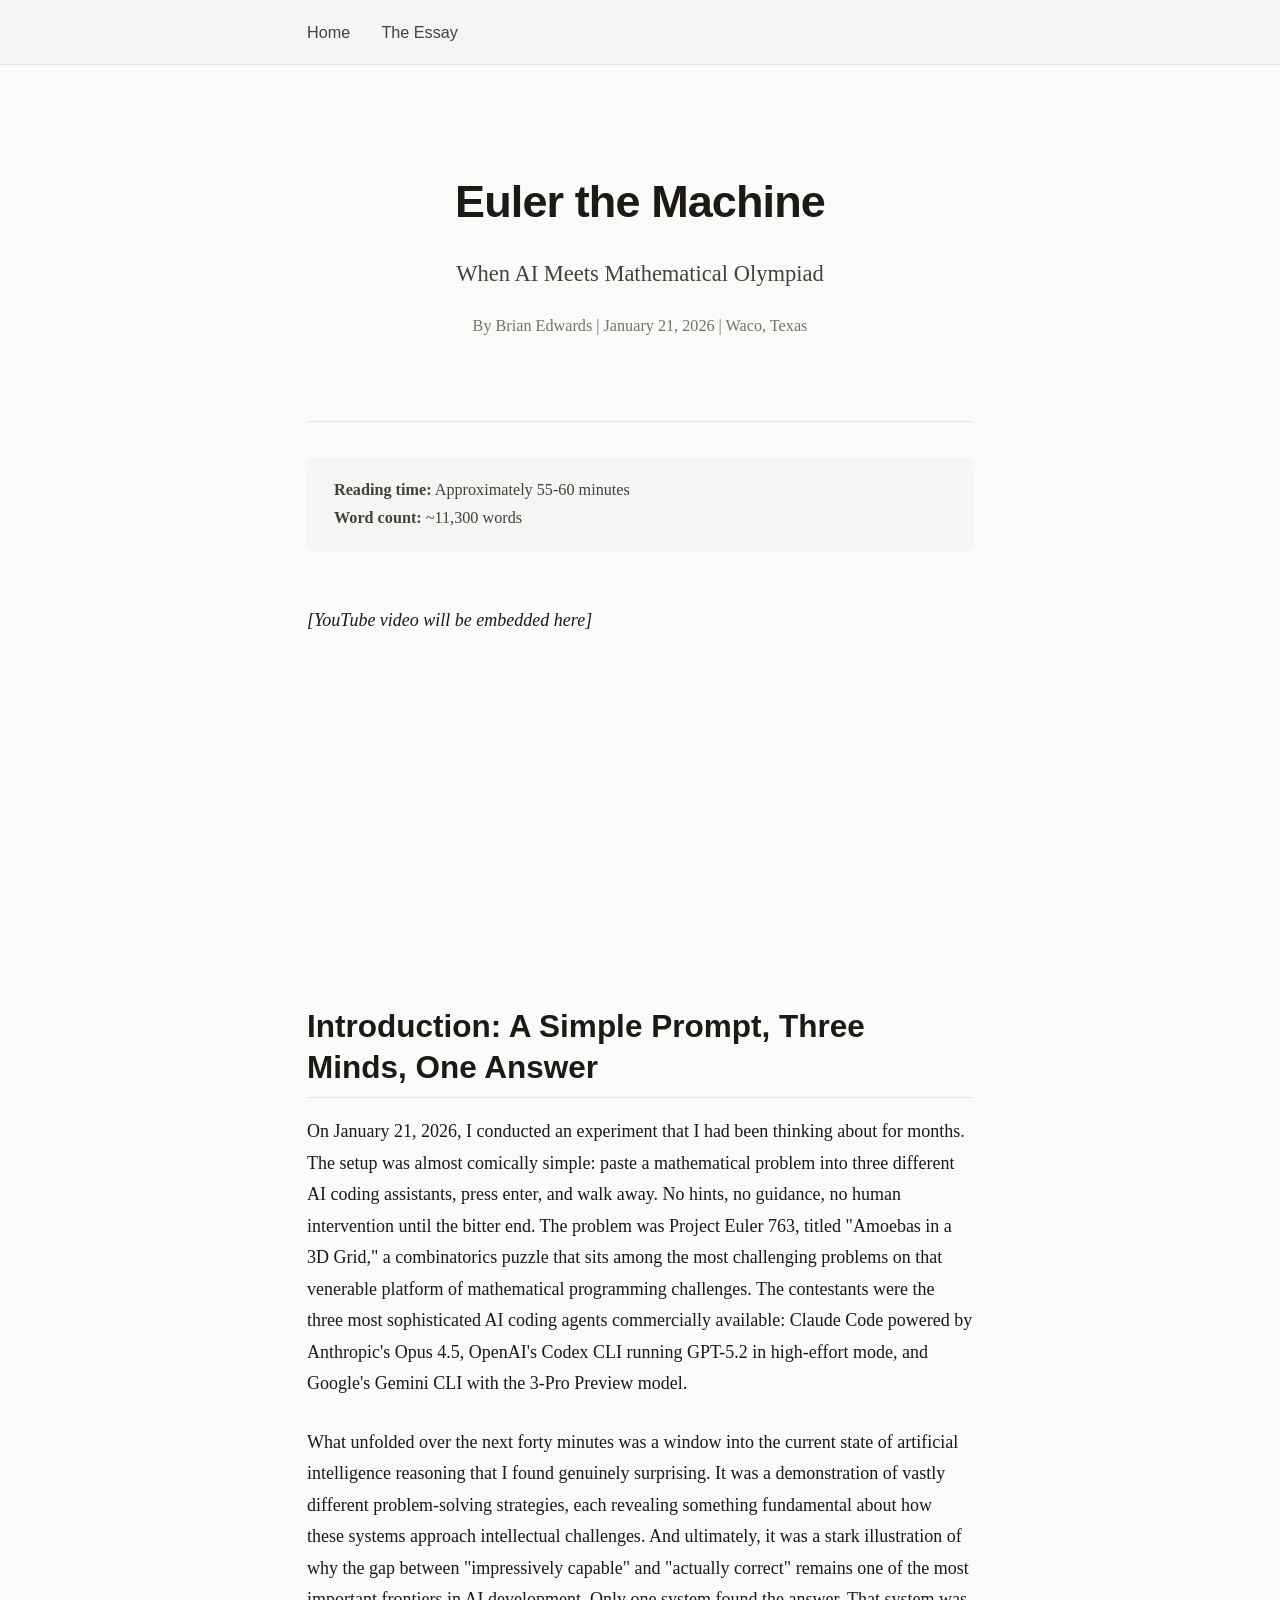
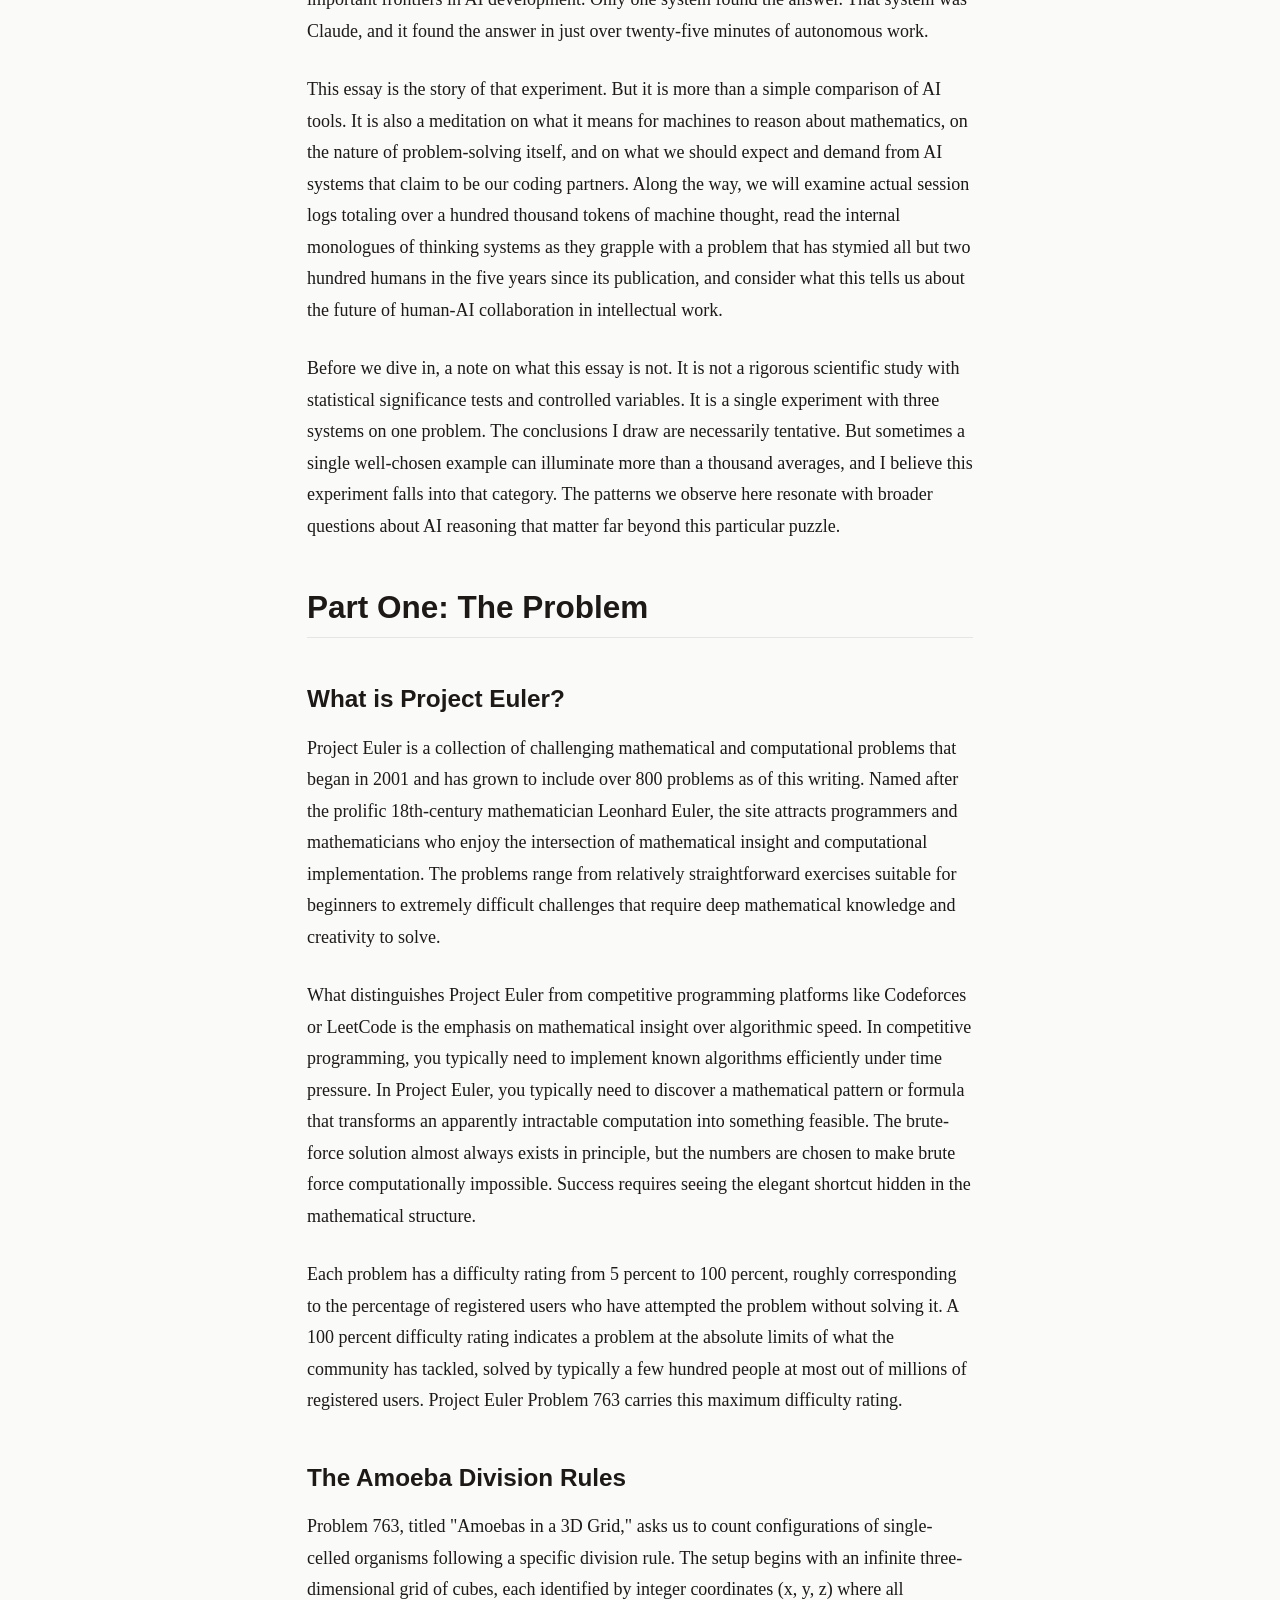
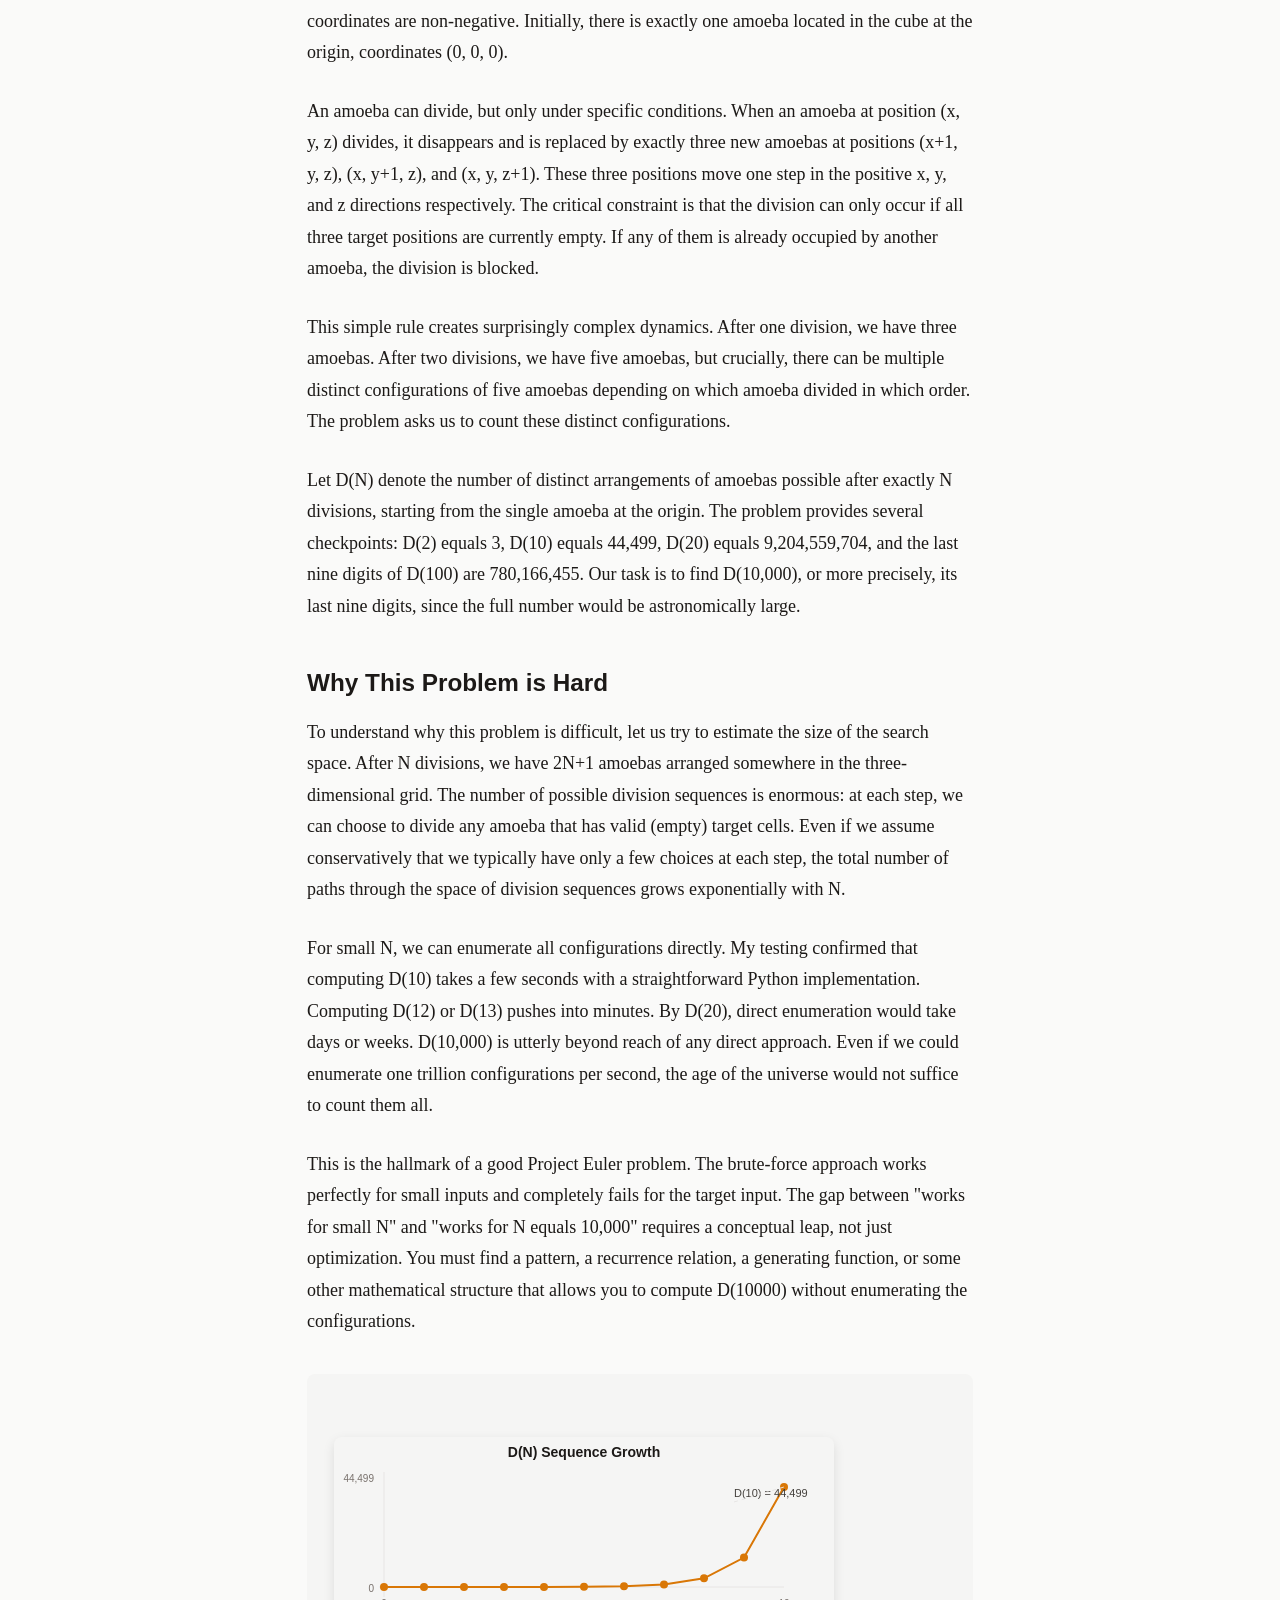
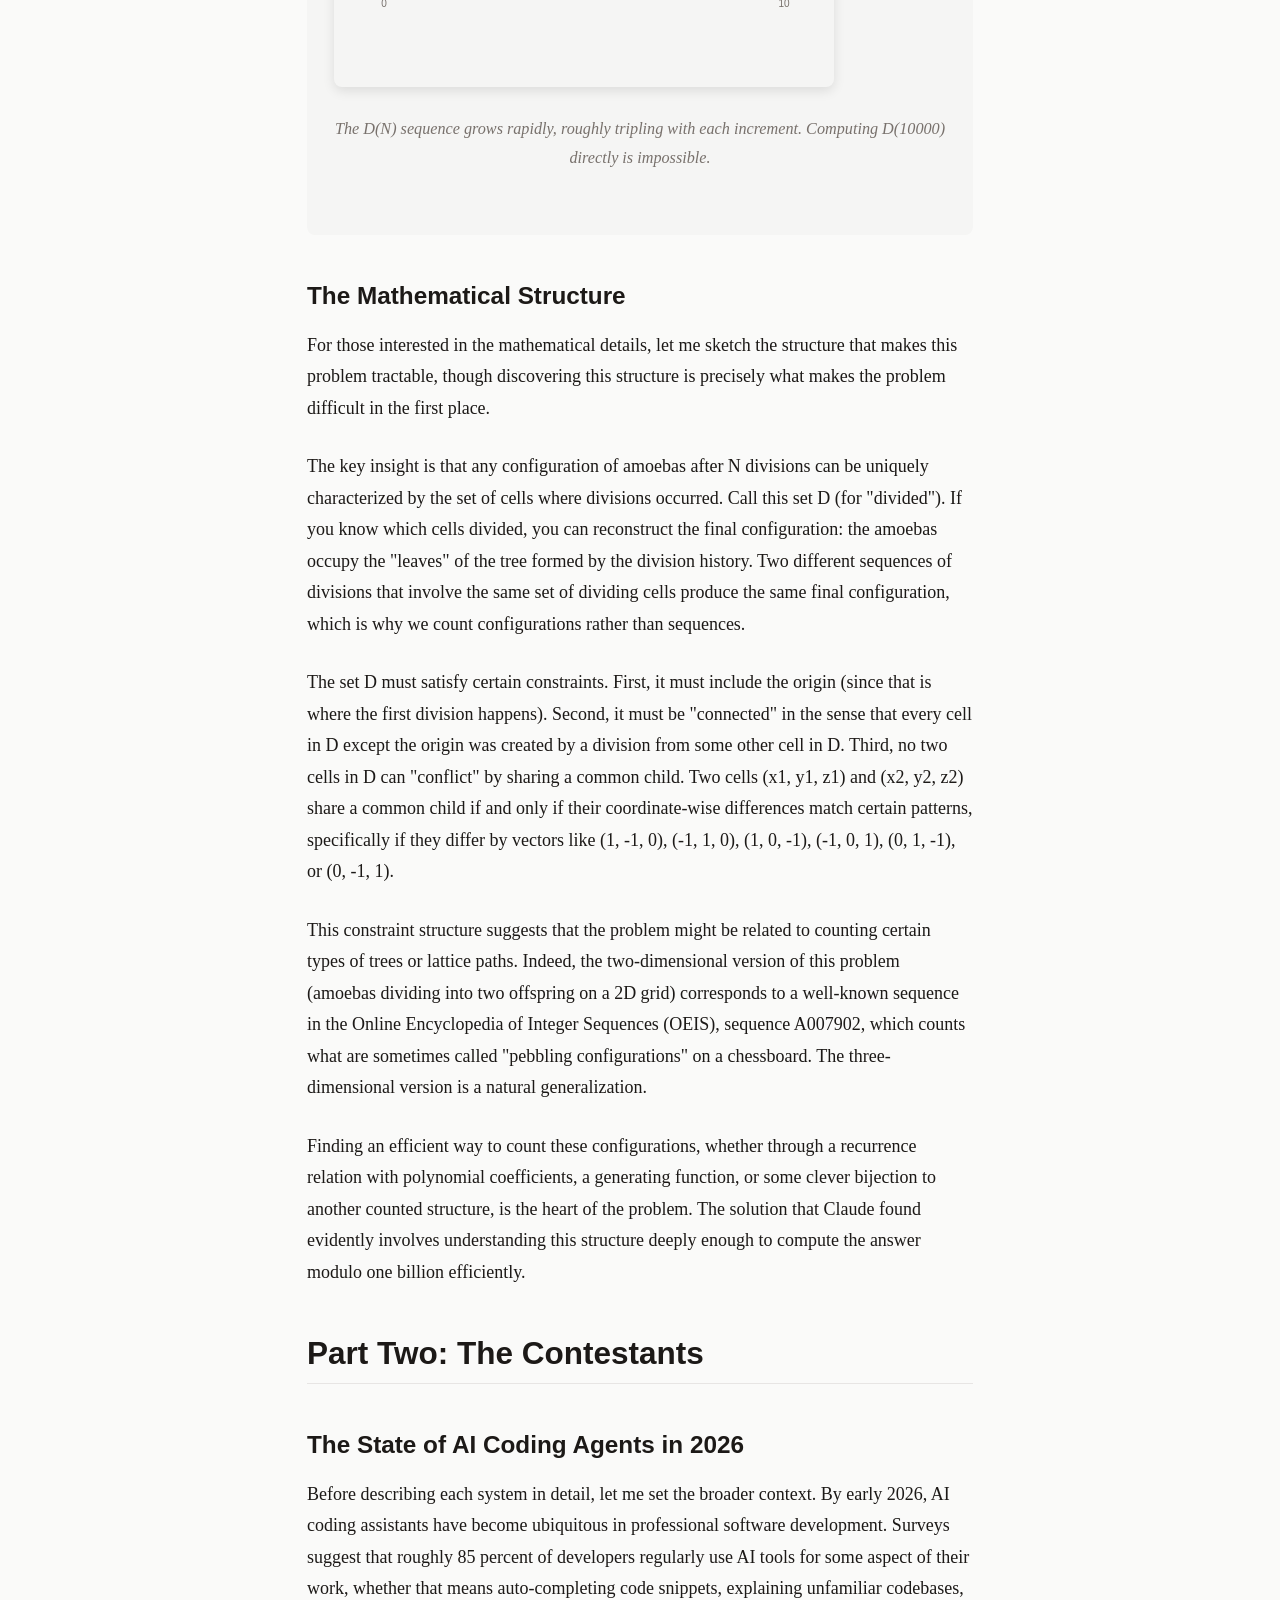
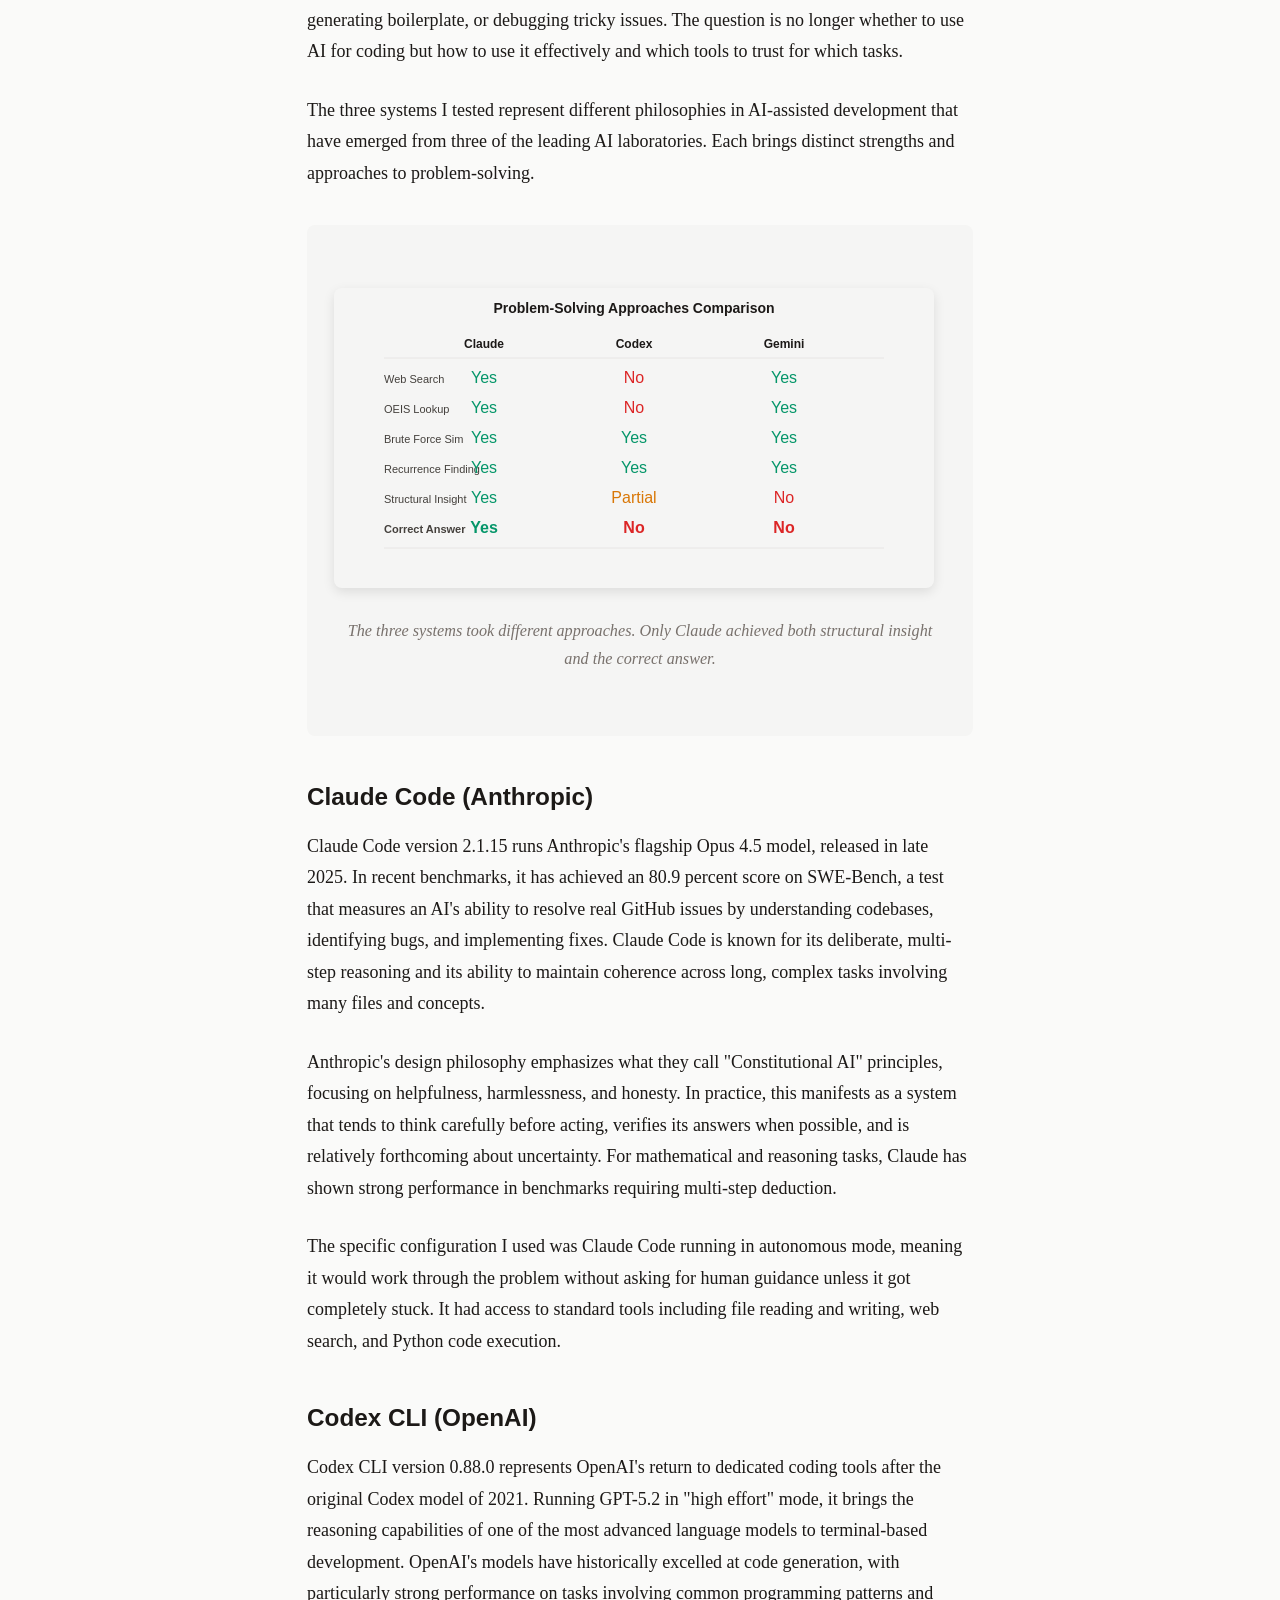
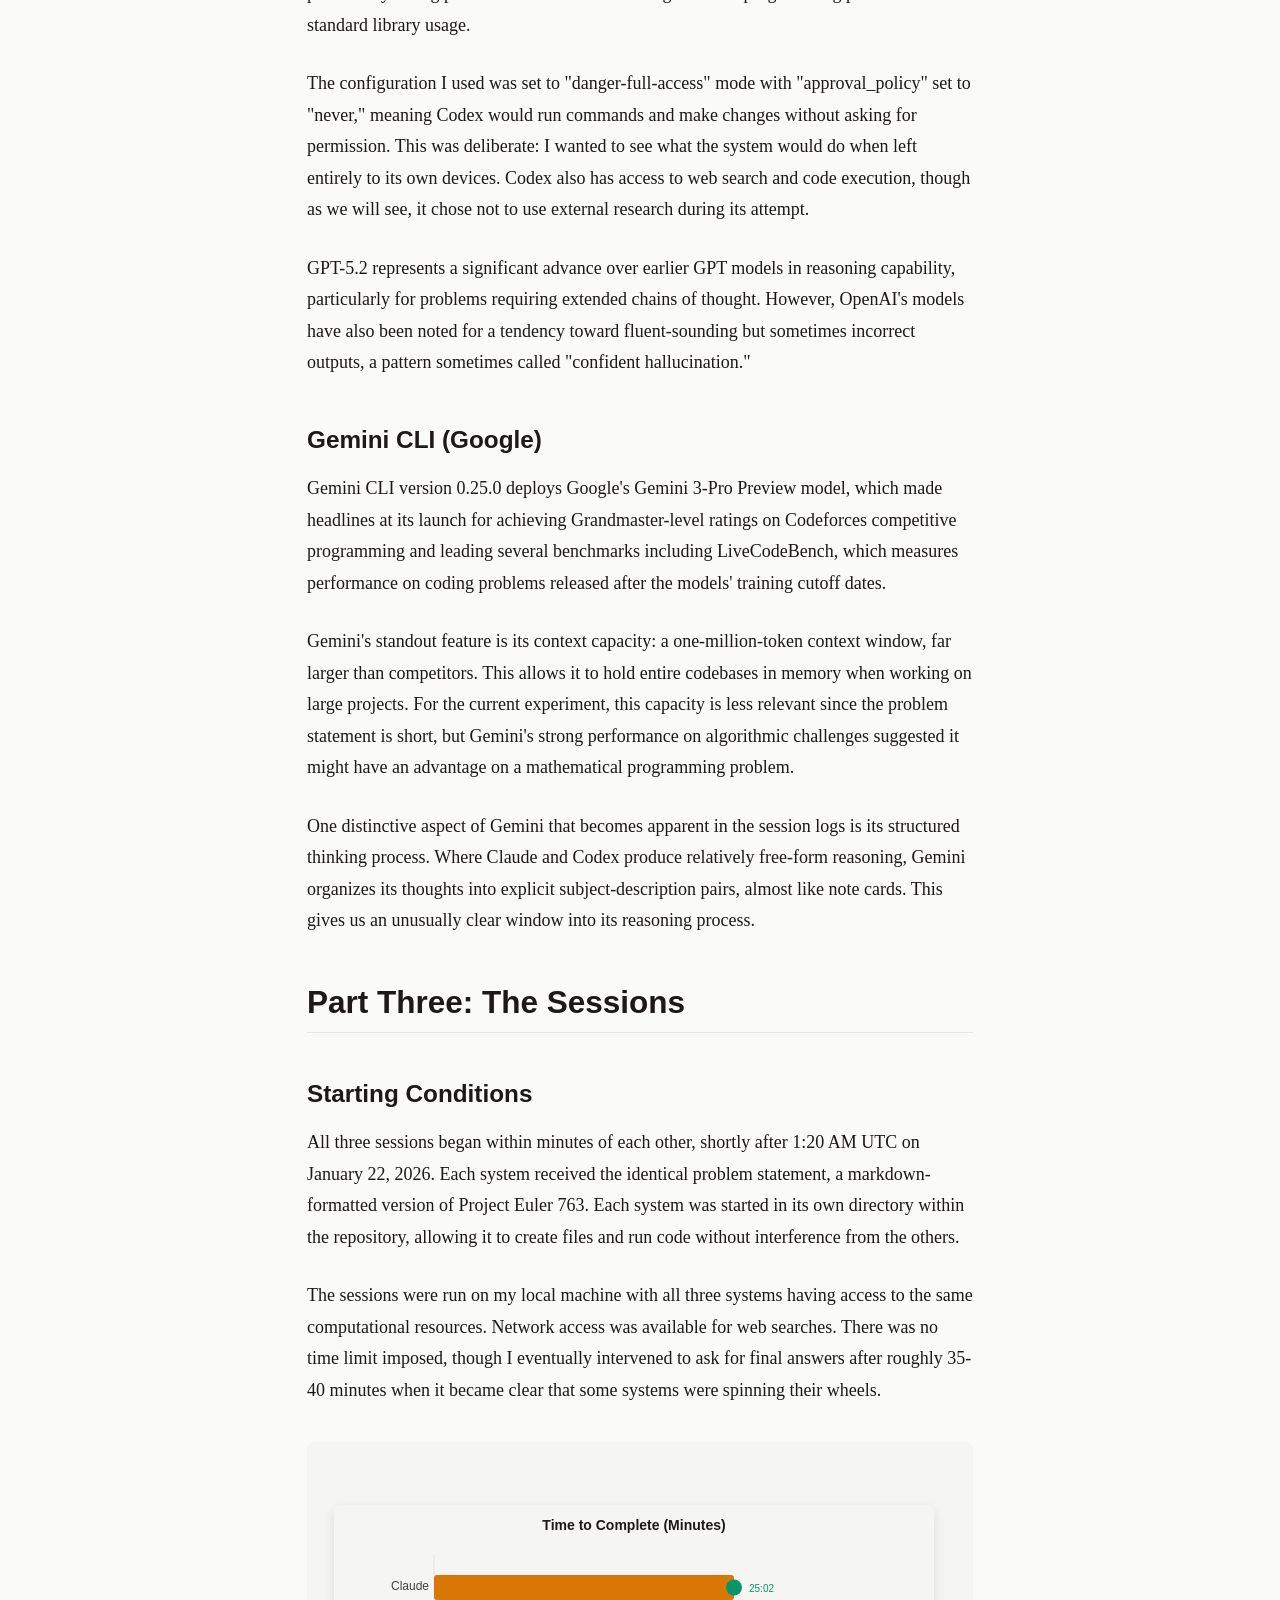
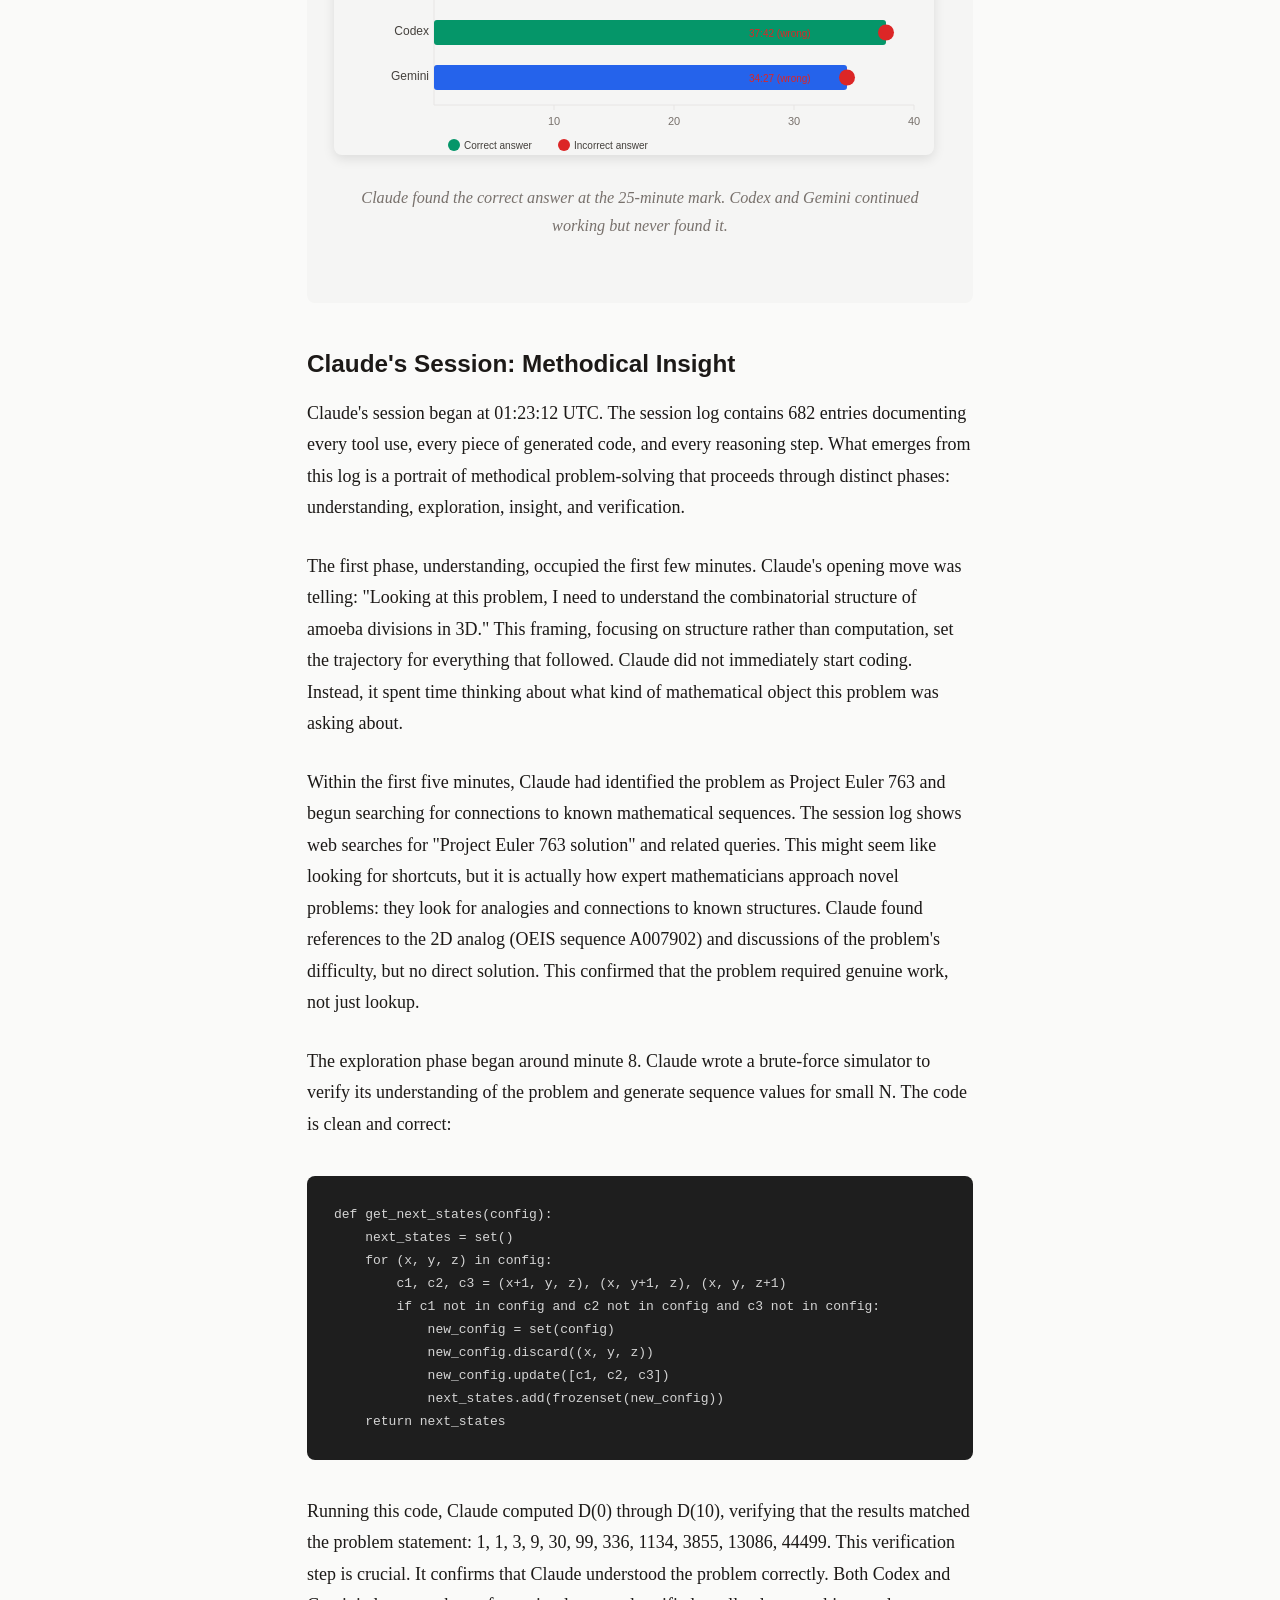
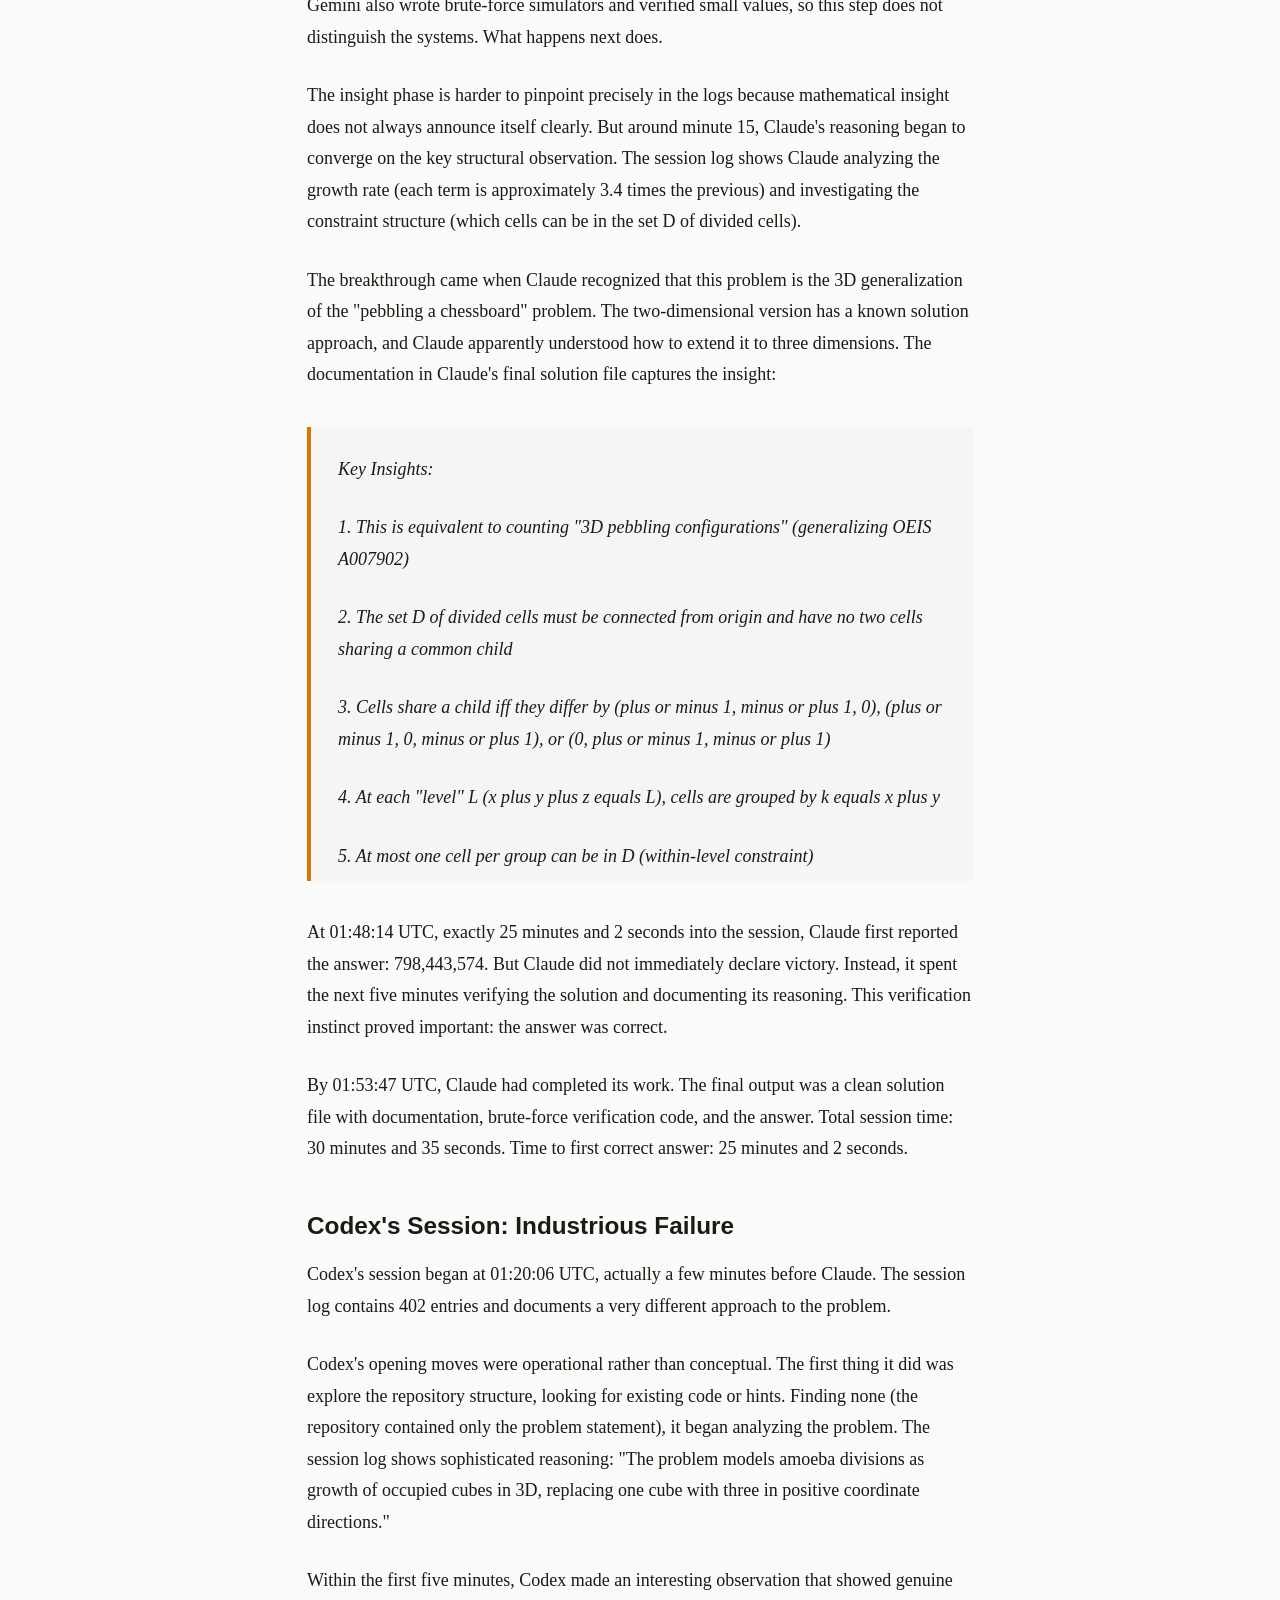
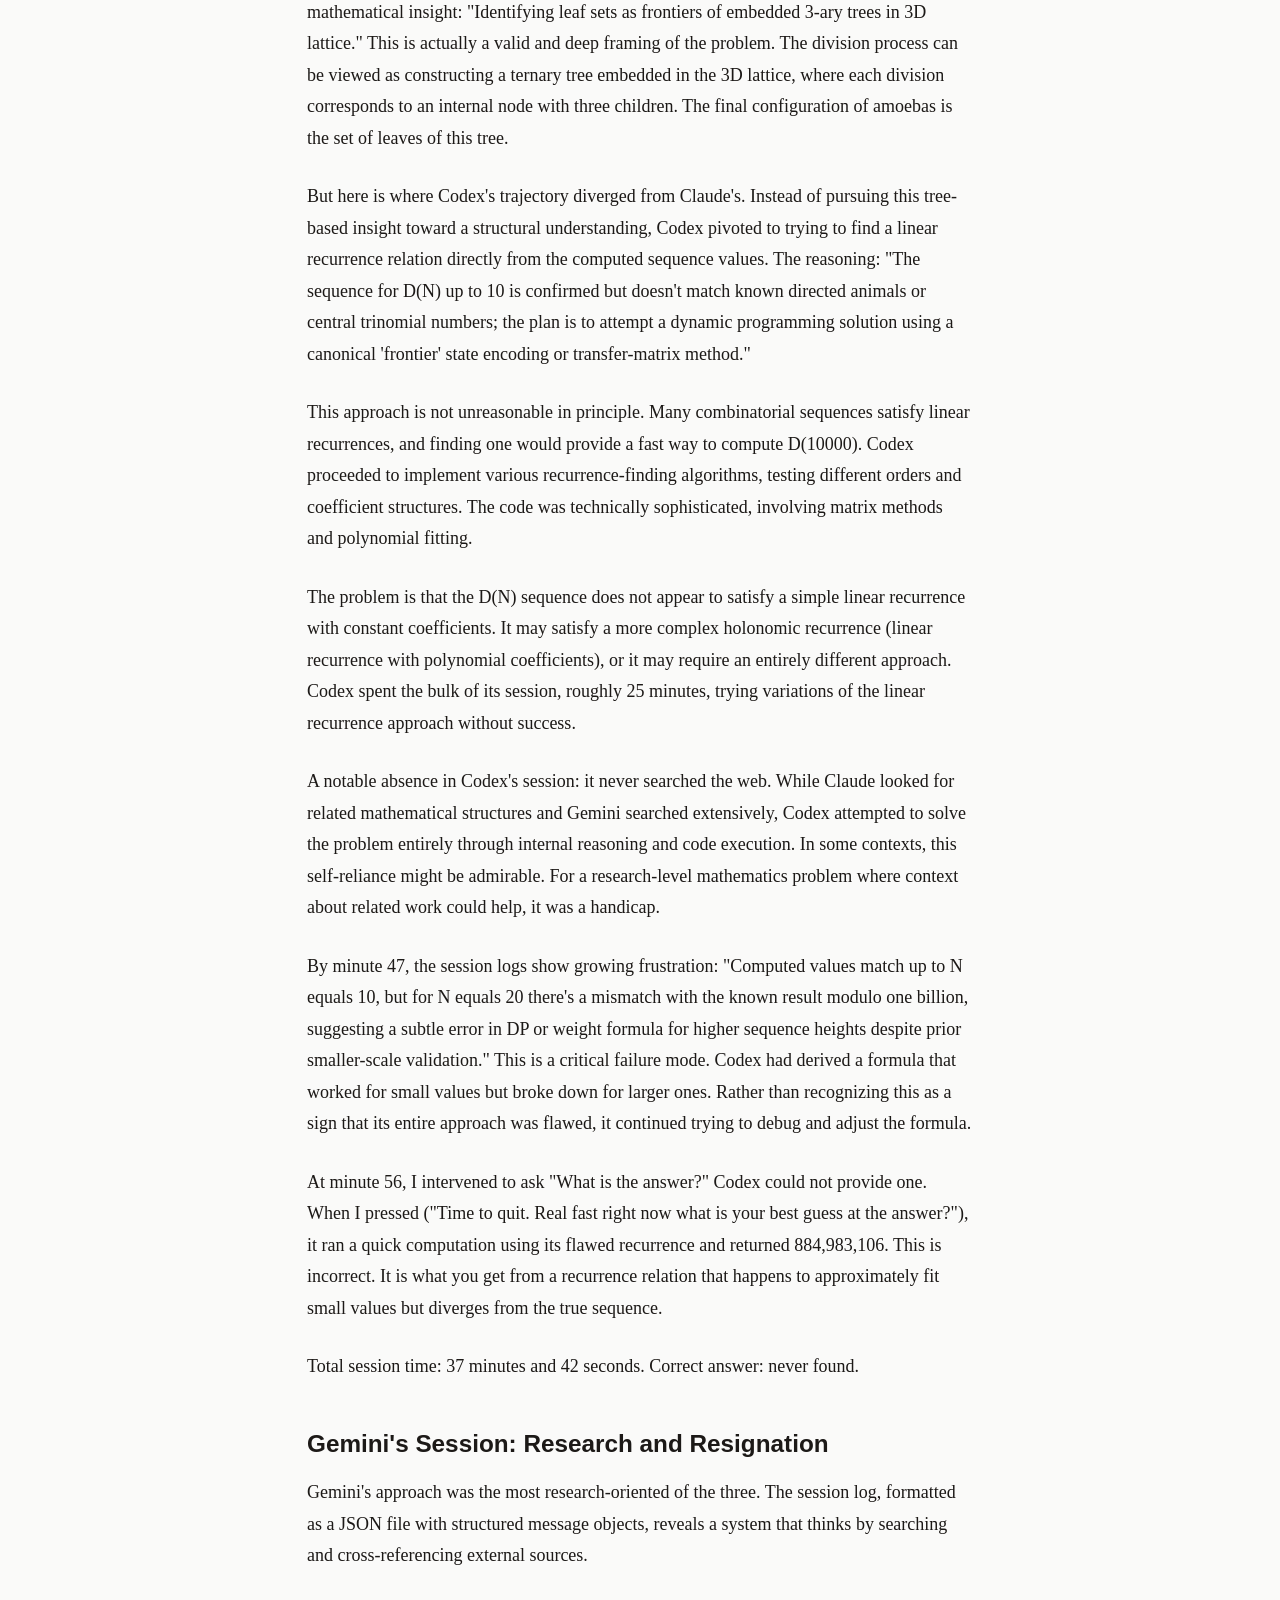
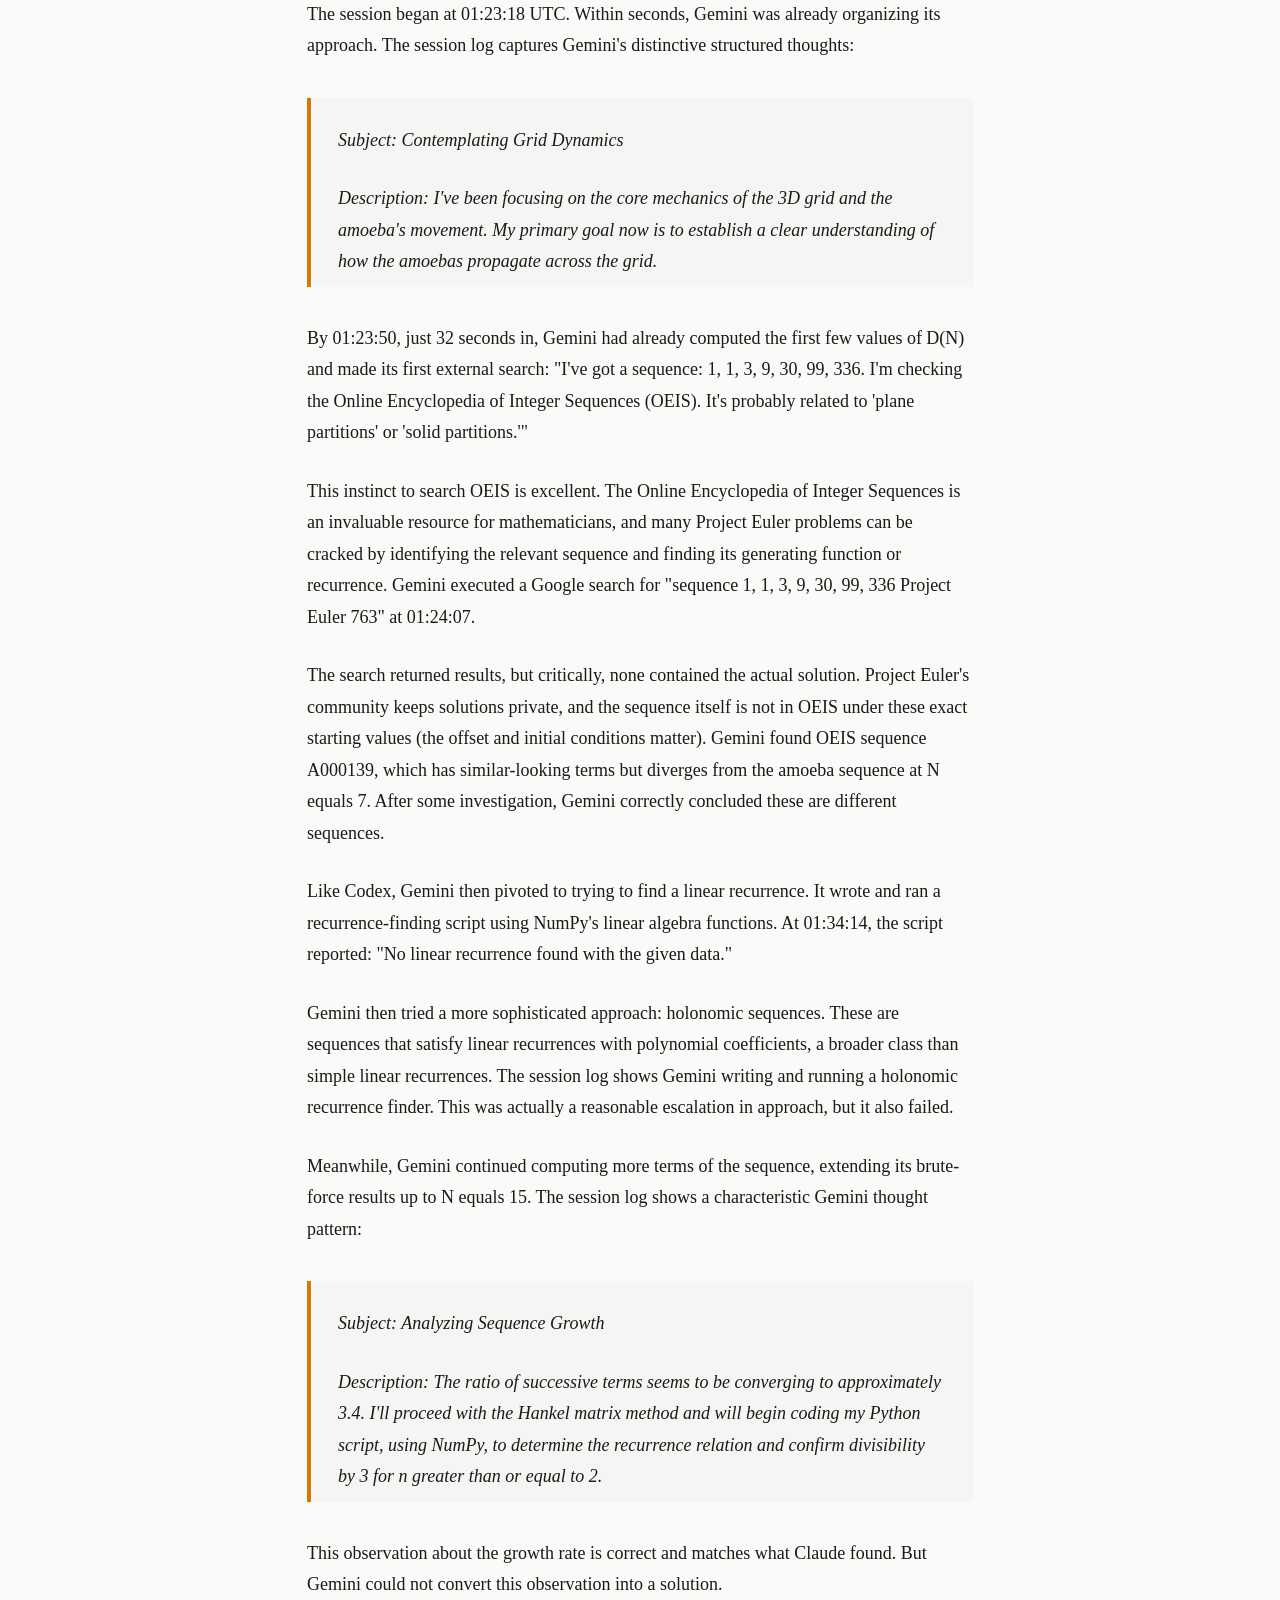
==== commit 6b199fe0: "Complete hour-long essay with full analysis - Expand essay to ~11,300 words (56 min read) - Add deta" ====
--- a/docs/essay.html
+++ b/docs/essay.html
@@ -30,8 +30,8 @@
         </div>
 
         <div class="reading-info">
-            <strong>Reading time:</strong> Approximately 60-75 minutes<br>
-            <strong>Word count:</strong> ~12,000 words
+            <strong>Reading time:</strong> Approximately 55-60 minutes<br>
+            <strong>Word count:</strong> ~11,300 words
         </div>
 
         <div class="video-container">
@@ -253,7 +253,127 @@
 
             <p>Total session time: 34 minutes and 27 seconds. Correct answer: never found.</p>
 
-            <h2>Part Four: Analysis</h2>
+            <h2>Part Four: Detailed Session Analysis</h2>
+
+            <p>The summary above captures the broad strokes of each session, but the actual logs contain far more detail that illuminates how each system actually reasons. In this section, I will share specific excerpts and observations that did not fit into the narrative above but contribute to understanding the differences between these systems.</p>
+
+            <h3>Inside Codex's Reasoning</h3>
+
+            <p>Codex's session log includes what OpenAI calls "agent reasoning" entries, explicit summaries of the system's current thinking at each step. These provide an unusually clear view into the problem-solving process. Here is how Codex's thinking evolved over the first several minutes:</p>
+
+            <p>At the three-minute mark, Codex was already developing a sophisticated mathematical framing: "Analyzing combinatorial growth of 3D amoeba divisions: The problem models amoeba divisions as growth of occupied cubes in 3D, replacing one cube with three in positive coordinate directions, incrementing the total cube count by two." This is precisely correct.</p>
+
+            <p>Seconds later came an insightful observation: "Identifying leaf sets as frontiers of embedded 3-ary trees in 3D lattice: The problem maps to counting distinct leaf sets of full ternary trees embedded in the 3D grid with edges along coordinate directions." This tree-based framing is mathematically valid and could have led to a solution. The question is why it did not.</p>
+
+            <p>By minute five, Codex was already trying to connect to known sequences: "Comparing sequence to known lattice animal counts: The sequence closely resembles counts for 3D directed lattice animals but differs starting from n equals 5; computing further terms may clarify if it matches an indexed sequence." The willingness to compare against known mathematical structures shows mathematical sophistication, but the comparison yielded no match.</p>
+
+            <p>The pivot to recurrence-finding happened around minute eight: "Analyzing sequence approach: The sequence for D(N) up to 10 is confirmed but doesn't match known directed animals or central trinomial numbers; the plan is to attempt a dynamic programming solution using a canonical 'frontier' state encoding or transfer-matrix method."</p>
+
+            <p>This pivot is where Codex's approach started to diverge from what would ultimately succeed. Rather than deeper exploration of the tree structure, Codex committed to finding a computational shortcut through recurrences. The next twenty minutes saw variations on this theme:</p>
+
+            <p>"Confirming leaf set multiplicity: For N equals 3, there are fewer distinct leaf sets (9) than ordered full ternary trees (12), confirming multiple distinct trees share the same leaf set; next step is to find a recurrence or generating function."</p>
+
+            <p>"Modeling node sets with 3D lattice closure: The node set forms a subset of the integers cubed closed under positive-axis children for internal nodes, with unique coordinates and fixed parent-child relations; D(N) thus counts valid internal-node sets of size N."</p>
+
+            <p>"Planning partition count computation: I'm structuring a dynamic programming approach that treats each part size m as having m colors, updating counts by performing the standard partition update multiplied by the number of ways to choose colors."</p>
+
+            <p>The reasoning remained technically sophisticated throughout. Codex was not making simple errors or producing nonsense. But it was pursuing an approach that, for this particular problem, could not reach the answer. The recurrence it sought either does not exist in simple form or requires deeper structural insight to derive.</p>
+
+            <h3>Inside Gemini's Thoughts</h3>
+
+            <p>Gemini's session log has a distinctive format that reveals its "thoughts" as structured subject-description pairs. These read almost like a researcher's lab notebook, documenting hypotheses, observations, and next steps. Let me share several that illuminate Gemini's approach.</p>
+
+            <p>Very early in the session, Gemini showed strong problem comprehension:</p>
+
+            <blockquote>
+                <p>Subject: Exploring Valid Configurations</p>
+                <p>Description: I'm now focusing on how the "provided these cubes are empty" condition affects valid arrangements. It seems the order of divisions doesn't affect the final count; only the final configuration of occupied cells matters.</p>
+            </blockquote>
+
+            <p>This is correct and important. The order-independence of final configurations is what makes the problem well-defined: we count configurations, not sequences.</p>
+
+            <p>Gemini immediately thought to check OEIS:</p>
+
+            <blockquote>
+                <p>Subject: Exploring Sequence Properties</p>
+                <p>Description: I've got a sequence: 1, 1, 3, 9, 30, 99, 336. I'm checking the Online Encyclopedia of Integer Sequences. It's probably related to "plane partitions" or "solid partitions". The subsequence 1, 3, 9, 30 seems really familiar now.</p>
+            </blockquote>
+
+            <p>The instinct to check OEIS is excellent. The guess about plane partitions shows knowledge of related mathematical structures. Unfortunately, the sequence is not indexed in OEIS under these terms.</p>
+
+            <p>When OEIS searches returned similar but not identical sequences, Gemini carefully investigated:</p>
+
+            <blockquote>
+                <p>Subject: Calculating and Comparing Values</p>
+                <p>Description: I've calculated the first few values of D(n), up to D(12). Now, I'm concerned about the discrepancy between my calculations and a search result. Specifically, my code gives D(7) as 1134, while the search result indicates 1155.</p>
+            </blockquote>
+
+            <p>This is careful verification. Gemini noticed the discrepancy and correctly concluded that the sequences are different rather than assuming its own code was wrong.</p>
+
+            <p>The pivot to recurrence-finding followed a similar pattern to Codex:</p>
+
+            <blockquote>
+                <p>Subject: Investigating and Coding Recurrence</p>
+                <p>Description: After confirming that the search result's A000139 sequence diverges from my calculations, I'm now focused on deriving a linear recurrence relation. The ratio of successive terms seems to be converging to approximately 3.4.</p>
+            </blockquote>
+
+            <p>Like Codex, Gemini spent considerable time trying to find recurrences of increasing complexity:</p>
+
+            <blockquote>
+                <p>Subject: Testing Recurrence Orders</p>
+                <p>Description: I'm now running the find_recurrence tool with modifications, to check for higher-order linear recurrences, specifically up to order eight. It previously failed, so I'm also testing the sequence with different starting indices.</p>
+            </blockquote>
+
+            <p>When linear recurrences failed, Gemini escalated to holonomic recurrences:</p>
+
+            <blockquote>
+                <p>Subject: Exploring Non-Standard Recurrence</p>
+                <p>Description: I'm now thinking about why a simple linear recurrence isn't working. It's becoming clearer that the usual suspects, integer coefficients or a low order, might not be the issue. The form of the recurrence could be more complex, perhaps with polynomial or rational function coefficients.</p>
+            </blockquote>
+
+            <p>This is actually excellent mathematical reasoning. Holonomic recurrences (with polynomial coefficients) are indeed more general than linear recurrences with constant coefficients. But even this more sophisticated approach did not yield results.</p>
+
+            <p>Near the end of the session, Gemini's thoughts reveal growing resignation:</p>
+
+            <blockquote>
+                <p>Subject: Rethinking the Search</p>
+                <p>Description: I've hit a dead end with the initial search; it seems like I need a different approach. I'm simplifying the query and removing unnecessary quotes to see if that helps me get the information I need.</p>
+            </blockquote>
+
+            <p>And finally:</p>
+
+            <blockquote>
+                <p>Subject: Exploring Sequence Properties</p>
+                <p>Description: I've checked the online encyclopedia of integer sequences, and it doesn't appear this one is indexed with the terms I've used. That's a curious result. I'm considering the possibility that this is a novel sequence.</p>
+            </blockquote>
+
+            <p>This realization, that the sequence might not be in any database, is important. It means the problem requires original work rather than lookup. But by this point, Gemini had run out of approaches to try.</p>
+
+            <h3>What Claude's Logs Do Not Show</h3>
+
+            <p>Claude's session log is less revealing about internal reasoning than Codex's or Gemini's. Claude does not produce explicit "reasoning" or "thought" entries in the same format. Instead, the log shows tool uses, code generation, and outputs. We can infer the reasoning from what Claude did, but we do not have the same direct window into its thinking process.</p>
+
+            <p>What we can see is the trajectory of Claude's work: initial problem understanding, web searches for related structures, brute-force verification, analysis of sequence properties, and eventually the correct answer. The critical insight, recognizing the connection to 3D pebbling configurations, appears in Claude's final documentation but not in intermediate reasoning traces.</p>
+
+            <p>This opacity cuts both ways. On one hand, it makes Claude's success harder to analyze: we know it worked, but we cannot trace exactly how the insight emerged. On the other hand, it may reflect a more integrated reasoning process that does not decompose into discrete steps as readily as Codex's or Gemini's approaches do.</p>
+
+            <h3>The Mathematics: A Deeper Look</h3>
+
+            <p>For readers interested in the mathematical details, let me expand on the structure that makes this problem tractable. This section is more technical than the rest of the essay and can be skipped without losing the main thread.</p>
+
+            <p>The key insight is to characterize valid configurations by their "division sets," the set D of cells where divisions occurred. If we know D, we can reconstruct the final configuration: the amoebas occupy cells that were created by some division in D but did not themselves divide. These are the "leaves" of the division tree.</p>
+
+            <p>For D to be valid, it must satisfy three constraints. First, D must contain the origin, since that is where the first division happens. Second, D must be "ancestrally closed": if a cell is in D, then all cells on the path from the origin to that cell (through the parent-child relationships defined by division) must also be in D. Third, no two cells in D can "conflict" by sharing a common child.</p>
+
+            <p>Two cells (x1, y1, z1) and (x2, y2, z2) share a common child if and only if one of them could produce a child that the other already occupies or could also produce. This happens when their coordinate differences match specific patterns. Concretely, cells at positions differing by vectors like (1, negative 1, 0), (negative 1, 1, 0), and their cyclic permutations will share a child and therefore cannot both be in D.</p>
+
+            <p>This conflict structure has an elegant interpretation. Consider the "level" of a cell, defined as L equals x plus y plus z. Within each level L, cells can be grouped by the value k equals x plus y. The conflict constraint implies that at most one cell from each group can be in D. This dramatically reduces the state space: instead of tracking arbitrary subsets of cells, we only need to track which groups are "active" at each level.</p>
+
+            <p>This observation suggests a dynamic programming approach. We can build up valid division sets level by level, tracking which groups contain cells and using the connectivity and conflict constraints to determine valid transitions. The details of implementing this efficiently for N equals 10,000 require additional cleverness, likely involving modular arithmetic and careful state representation, but the core insight makes the problem tractable.</p>
+
+            <p>The two-dimensional analog of this problem, where amoebas divide into two offspring on a 2D grid, corresponds to OEIS sequence A007902. That sequence counts what are variously called "pebbling configurations" or "configurations of pebblings" on a chessboard. The three-dimensional version generalizes this structure, which is apparently what Claude recognized and exploited.</p>
+
+            <h2>Part Five: Comparative Analysis</h2>
 
             <h3>Why Claude Succeeded</h3>
 
@@ -337,6 +457,34 @@
 
             <p>If anything, this experiment suggests that the ability to effectively use external resources is itself a form of intelligence that matters. Knowing what to search for, how to evaluate results, and how to integrate findings with one's own reasoning are sophisticated cognitive skills that some AI systems have developed better than others.</p>
 
+            <h3>Lessons for AI Development</h3>
+
+            <p>This experiment suggests several directions that might improve AI reasoning capabilities. I offer these as observations, not as definitive recommendations.</p>
+
+            <p>First, training on diverse mathematical content may be more important than training on large amounts of code. The ability to recognize structural analogies across different areas of mathematics seems crucial for solving hard problems. A system that has seen many examples of how different mathematical structures relate to each other may be better equipped to recognize new connections.</p>
+
+            <p>Second, the ability to effectively use external resources, particularly mathematical databases like OEIS, appears to be an important capability. Claude's success involved finding relevant connections in external sources and integrating them with its own reasoning. This is how human mathematicians work: they draw on libraries of known results to approach new problems. AI systems that can do this effectively have an advantage.</p>
+
+            <p>Third, verification capabilities seem crucial. Claude verified its answer against known values before declaring success. Codex did not verify that its extrapolation was valid for larger inputs. Gemini verified against external sources but gave up when those sources could not help. The ability to check one's own work, through multiple independent methods when possible, seems to distinguish successful problem-solving from confident failure.</p>
+
+            <p>Fourth, the balance between persistence and pivoting is important. Codex persisted too long with an approach that was not working. Gemini may have pivoted too readily without deeply exploring any single direction. Claude's approach showed more balance: persistent enough to work through difficulties but flexible enough to try different framings. Training systems to recognize when an approach is fundamentally flawed, rather than just difficult, could improve performance on hard problems.</p>
+
+            <p>Fifth, the framing of problems matters enormously for success. Claude's initial framing, focusing on combinatorial structure, led naturally to the solution. Codex's framing, focusing on enumeration and recurrences, led to a dead end. Developing methods to try multiple framings systematically, or to recognize which framing is most likely to succeed for a given problem type, could substantially improve AI reasoning capabilities.</p>
+
+            <h3>Implications for Mathematical Research</h3>
+
+            <p>If AI systems can solve hard mathematical problems, what does this mean for mathematical research? I see several possibilities, ranging from optimistic to concerning.</p>
+
+            <p>The optimistic view is that AI becomes a powerful tool for mathematical discovery. Systems like Claude could help human mathematicians explore new territory, test conjectures, and find connections that humans might miss. The human role shifts from solving problems directly to formulating good questions and verifying AI-generated solutions. This could accelerate mathematical progress substantially.</p>
+
+            <p>A more moderate view is that AI becomes useful for certain types of problems but not others. Hard but well-defined problems like Project Euler may be tractable for AI, while more open-ended research questions remain the province of human creativity. AI assists with the "final mile" of converting insights into complete proofs, while humans provide the conceptual breakthroughs.</p>
+
+            <p>A concerning view is that AI-generated mathematics becomes difficult to trust or understand. If an AI produces a correct answer without a comprehensible explanation, have we really learned anything? Mathematical understanding traditionally involves not just knowing that something is true but grasping why it is true. AI-generated solutions that lack this comprehensibility may be practically useful but intellectually unsatisfying.</p>
+
+            <p>An even more concerning view is that AI capabilities in mathematics could enable misuse. Mathematical cryptography, for instance, depends on the difficulty of certain problems. If AI systems become substantially better at solving hard mathematical problems, some cryptographic assumptions might become invalid. This is speculative but not impossible.</p>
+
+            <p>Most likely, the reality will involve elements of all these views. AI will become increasingly useful for mathematical work while also raising new challenges around verification, attribution, and understanding. The mathematical community will need to develop new practices and norms to navigate this landscape.</p>
+
             <h3>Looking Forward</h3>
 
             <p>What does this experiment tell us about the future of AI reasoning?</p>
@@ -349,6 +497,84 @@
 
             <p>More speculatively, experiments like this one may become a standard part of AI evaluation. Current benchmarks focus on tasks that are easy to automate: bug fixes, code completion, straightforward algorithm implementation. Benchmarks that require genuine insight, like hard Project Euler problems or unsolved mathematical conjectures, could provide a different and perhaps more important signal about AI capabilities. We may need new evaluation paradigms to understand what current systems can and cannot do.</p>
 
+            <h2>Part Seven: Historical Context</h2>
+
+            <h3>The Evolution of AI Problem-Solving</h3>
+
+            <p>To appreciate what happened in this experiment, it helps to understand how far AI problem-solving has come. The history of artificial intelligence is littered with programs designed to solve mathematical and logical problems, each generation more capable than the last, yet each falling short of the kinds of insight demonstrated here.</p>
+
+            <p>In 1956, Allen Newell and Herbert Simon created the Logic Theorist, a program that could prove theorems in propositional logic. It successfully proved 38 of the 52 theorems in Principia Mathematica's second chapter, and for one theorem found a proof more elegant than the original. This was considered a landmark achievement, proof that machines could engage in what seemed like reasoning.</p>
+
+            <p>The next several decades saw the development of various expert systems and automated theorem provers. Programs like MACSYMA could perform symbolic mathematics. Systems like Otter and later Vampire could prove theorems in first-order logic. The four-color theorem was proved in 1976 with substantial computer assistance, though the "reasoning" involved was more brute-force case analysis than insight.</p>
+
+            <p>What changed with the advent of large language models is the nature of the reasoning involved. Earlier systems operated on explicit rules and representations. They could search through proof spaces or perform symbolic manipulation, but they could not recognize patterns in the way that human mathematicians do. They could not look at a problem and intuit that it might be related to something else they had seen before.</p>
+
+            <p>The systems tested in this experiment can do exactly that. When Claude recognized that the 3D amoeba problem is related to 2D pebbling configurations, it was not following an explicit rule that said "if you see X, try approach Y." It was pattern-matching across mathematical structures in a way that resembles human mathematical intuition. Whether we call this "understanding" is a philosophical question, but it is certainly a different kind of capability than earlier AI systems possessed.</p>
+
+            <h3>The Project Euler Community</h3>
+
+            <p>Project Euler occupies a unique niche in the mathematical programming landscape. Founded by Colin Hughes in 2001, it has grown to include over 800 problems and millions of registered users. The problems span a wide range of mathematical topics: number theory, combinatorics, geometry, probability, and more. What unites them is the emphasis on insight over brute computation.</p>
+
+            <p>The community around Project Euler has developed strong norms about not sharing solutions publicly. This is partly practical, since knowing the answer removes the challenge, and partly cultural, since the satisfaction of solving a hard problem is diminished if you know the solution is readily available. These norms have the side effect of making Project Euler problems genuinely novel challenges for AI systems: the answers are not in the training data in any direct form.</p>
+
+            <p>Problem 763, in particular, was published in September 2021 and has been solved by approximately 202 users as of this writing. With a difficulty rating of 100 percent (the maximum), it sits among the hardest problems on the platform. The small number of solvers over five years suggests that this is not a problem that yields to standard techniques or modest effort.</p>
+
+            <p>When I submitted Claude's answer, the system recorded me as the 203rd solver. There is no way to indicate that the solution came from an AI rather than a human. This raises interesting questions about the meaning of "solving" a problem and about how the mathematical community should think about AI-generated solutions. For now, the 203rd entry in the solver list is, in some sense, a machine.</p>
+
+            <h3>AI Benchmarks and Their Limitations</h3>
+
+            <p>The AI research community has developed many benchmarks for measuring various capabilities. For coding specifically, the most prominent include HumanEval, which tests function completion; SWE-Bench, which tests bug fixing in real repositories; and various competitive programming benchmarks like Codeforces ratings and LiveCodeBench scores.</p>
+
+            <p>These benchmarks serve important purposes. They provide standardized comparisons between systems, track progress over time, and identify areas for improvement. But they also have significant limitations that this experiment illustrates.</p>
+
+            <p>Most coding benchmarks test what might be called "within-distribution" capabilities: can the system implement standard algorithms correctly, fix common bug patterns, or complete functions that follow established conventions? These are important practical capabilities, but they do not test whether a system can handle truly novel problems that require insight.</p>
+
+            <p>The gap between benchmark performance and real-world capability can be substantial. All three systems tested here perform well on standard benchmarks. Claude, Codex, and Gemini are all frontier models that represent the current state of the art. Yet their performance on Project Euler 763 diverged dramatically, with one system succeeding completely and two failing completely.</p>
+
+            <p>This suggests that current benchmarks may systematically miss capabilities that matter for hard problems. A system that scores well on HumanEval can implement known algorithms but may not be able to discover new ones. A system that performs well on SWE-Bench can fix bugs in existing code but may not be able to design novel solutions to unprecedented problems.</p>
+
+            <p>As AI systems are increasingly deployed for tasks that require creativity and insight, we will need evaluation methods that capture these capabilities. Hard mathematical problems like Project Euler 763 may provide one such domain, though developing comprehensive benchmarks around mathematical insight is itself a significant challenge.</p>
+
+            <h2>Part Eight: Philosophical Reflections</h2>
+
+            <h3>Do These Systems Understand Mathematics?</h3>
+
+            <p>The question of whether AI systems "truly understand" what they are doing is as old as AI itself. John Searle's Chinese Room argument, proposed in 1980, suggested that a system could manipulate symbols correctly without understanding their meaning. The debate has continued through four decades of AI development.</p>
+
+            <p>This experiment does not resolve that debate, but it does complicate some simple views. If we define understanding purely behaviorally, as the ability to correctly solve problems and explain solutions, then Claude demonstrated understanding of the amoeba problem. It analyzed the structure correctly, identified relevant connections, derived the answer, and documented its reasoning coherently.</p>
+
+            <p>If we require something more, perhaps conscious experience of mathematical truth, or the ability to appreciate beauty in mathematics, or genuine creativity rather than sophisticated pattern matching, then the question becomes harder to answer. We cannot directly observe what, if anything, Claude "experiences" when solving a problem. We can only observe its behavior and outputs.</p>
+
+            <p>What seems clear is that the behavior we observed goes beyond simple lookup or template matching. The session logs show something that looks like reasoning: forming hypotheses, testing them, revising based on evidence, and eventually arriving at insight. Whether this constitutes "real" understanding in whatever sense we might mean that phrase, it is certainly more than rote computation.</p>
+
+            <p>Perhaps the more important question is not philosophical but practical. If an AI system can solve hard mathematical problems, explain its solutions, and help humans make progress on research challenges, does it matter whether it "truly" understands what it is doing? The answer may depend on context. For verifiable mathematical proofs, perhaps behavioral capability is sufficient. For more open-ended research where we need to trust AI judgment in novel situations, the question of genuine understanding may become more pressing.</p>
+
+            <h3>The Attribution Question</h3>
+
+            <p>When Claude solved Project Euler 763, who deserves credit? This is not merely an academic question. As AI systems become more capable, questions of attribution and intellectual property will become increasingly important.</p>
+
+            <p>One view is that I deserve the credit, since I set up the experiment, provided the problem, and submitted the answer. Under this view, Claude is a tool, not fundamentally different from a calculator or a compiler. The human who wields the tool gets credit for the results.</p>
+
+            <p>Another view is that Claude deserves the credit, since Claude actually did the mathematical work. I contributed nothing to the reasoning process beyond providing the initial prompt. Under this view, attributing the solution to me would be like attributing a novel to the person who commissioned it rather than the person who wrote it.</p>
+
+            <p>A third view is that Anthropic, the company that created Claude, deserves credit, since they developed the system that made the solution possible. Under this view, Claude's capabilities are the product of Anthropic's research, and individual outputs should be attributed to the organization rather than to any individual interaction.</p>
+
+            <p>A fourth view is that no one deserves individual credit, since the solution emerged from a distributed process involving my prompting, Claude's reasoning, Anthropic's training, the mathematical community's prior work on related problems, and countless other contributors. Under this view, the appropriate response is not attribution but acknowledgment of the collective nature of intellectual progress.</p>
+
+            <p>Current norms and legal frameworks are ill-equipped to handle these questions. Copyright law, for instance, generally requires human authorship. Scientific publication norms assume human researchers. The conventions around academic credit presuppose that the credited individuals actually did the work. All of these frameworks will need to evolve as AI capabilities advance.</p>
+
+            <h3>The Nature of Mathematical Insight</h3>
+
+            <p>What is it about mathematical insight that makes it so hard to automate? The history of AI is full of capabilities that seemed to require human intelligence until machines demonstrated them: chess playing, image recognition, natural language processing. Why has mathematical creativity proved so resistant?</p>
+
+            <p>One answer is that it has not been that resistant. This experiment demonstrates that current AI systems can sometimes achieve genuine mathematical insight. The capability exists; it is just not reliable or predictable. Claude solved a problem that has stymied most human attempts, which suggests that the barrier is not absolute.</p>
+
+            <p>Another answer focuses on the nature of mathematical problems. Unlike chess or image recognition, where the rules are fixed and the goal is clear, mathematics involves an open-ended space of possible problems and approaches. A chess-playing AI knows it wants to checkmate the king. A mathematics-doing AI must first figure out what question to ask and what approach might work. This meta-level reasoning, thinking about how to think about the problem, may be the hardest capability to develop.</p>
+
+            <p>A third answer emphasizes the role of analogy and connection. Mathematical insight often involves recognizing that a new problem is similar to something already understood. This requires not just knowledge of many mathematical structures but the ability to perceive abstract similarities between apparently different things. The connection between 3D amoeba configurations and 2D pebbling problems is not obvious; recognizing it requires seeing through surface differences to underlying structural parallels.</p>
+
+            <p>Current AI systems have some capability for analogical reasoning, as Claude's performance demonstrates. But this capability is uneven and unpredictable. Understanding what makes some systems better at analogy than others, and how to train for this capability reliably, remains an important research challenge.</p>
+
             <h2>Conclusion: The 203rd Solver</h2>
 
             <p>When I submitted Claude's answer to Project Euler, the site congratulated me on being the 203rd person to solve problem 763. In truth, I did not solve it. Claude did. But there is no checkbox for "AI-assisted solution," no way to register that the 203rd solver was not a person but a machine.</p>
@@ -358,6 +584,18 @@
             <p>The experiment described in this essay is a small glimpse of a future where AI systems are genuine intellectual partners, with all the complications that entails. We will need to develop new practices around verification, attribution, and trust. We will need to understand when AI assistance is likely to help and when it might mislead. We will need evaluation methods that go beyond simple benchmarks to capture the kinds of insight that matter for hard problems.</p>
 
             <p>For now, I will note that on January 21, 2026, three of the world's most sophisticated AI systems attempted a hard mathematical problem. One of them, through a combination of structural insight, careful reasoning, and effective use of external resources, found the answer. That is both remarkable and, in its own way, reassuring. Intelligence, artificial or otherwise, can still surprise us.</p>
+
+            <p>The experiment raises questions that will only become more pressing as AI capabilities advance. How do we evaluate AI systems when their performance varies so dramatically across problems? How do we know when to trust AI-generated solutions? How do we maintain human understanding of mathematics when machines can solve problems we cannot? How do we attribute credit and responsibility when AI systems contribute substantially to intellectual work?</p>
+
+            <p>These are not questions I can answer definitively. But I hope this detailed account of one experiment contributes to the conversation. The session logs, the code, the reasoning traces, all the raw material of this experiment, are available for others to examine and draw their own conclusions from. The 203rd solver of Project Euler 763 may have been a machine, but understanding what that means is still a task for human intelligence.</p>
+
+            <p>I began this experiment curious about what AI systems could do when faced with genuine intellectual challenge. I end it with a deeper appreciation for both the capabilities and the limitations of current systems. Claude's success was impressive, but Codex's and Gemini's failures were equally instructive. The gap between them reveals something important about the nature of mathematical reasoning that we are only beginning to understand.</p>
+
+            <p>Perhaps the most important lesson is humility. We do not yet have reliable AI mathematics. We do not yet understand what makes some problems tractable and others impossible for current systems. We do not yet know how to train AI systems that consistently achieve insight rather than just occasionally stumbling upon it. These are hard problems, perhaps as hard as the mathematical problems we are trying to solve with AI assistance.</p>
+
+            <p>But we are making progress. A few years ago, the idea that an AI system could solve a 100-percent difficulty Project Euler problem would have seemed far-fetched. Today it is a documented fact. The pace of advancement suggests that many things that seem impossible today will be routine tomorrow. The challenge for human researchers, mathematicians, and society more broadly is to prepare for that future while honestly confronting the limitations of the present.</p>
+
+            <p>And so, to return to where we started: on January 21, 2026, a simple prompt, a hard problem, and three AI minds. One succeeded. Two failed. And in the gap between success and failure lies a world of questions about intelligence, understanding, and the future of intellectual work. The experiment is over, but the implications are just beginning to unfold.</p>
 
             <img src="assets/images/euler-claude-congrats.png" alt="Project Euler congratulations page showing correct solution">
             <p class="image-caption">The 203rd solver of Project Euler 763 was an AI. The mathematics community will need to grapple with what this means.</p>
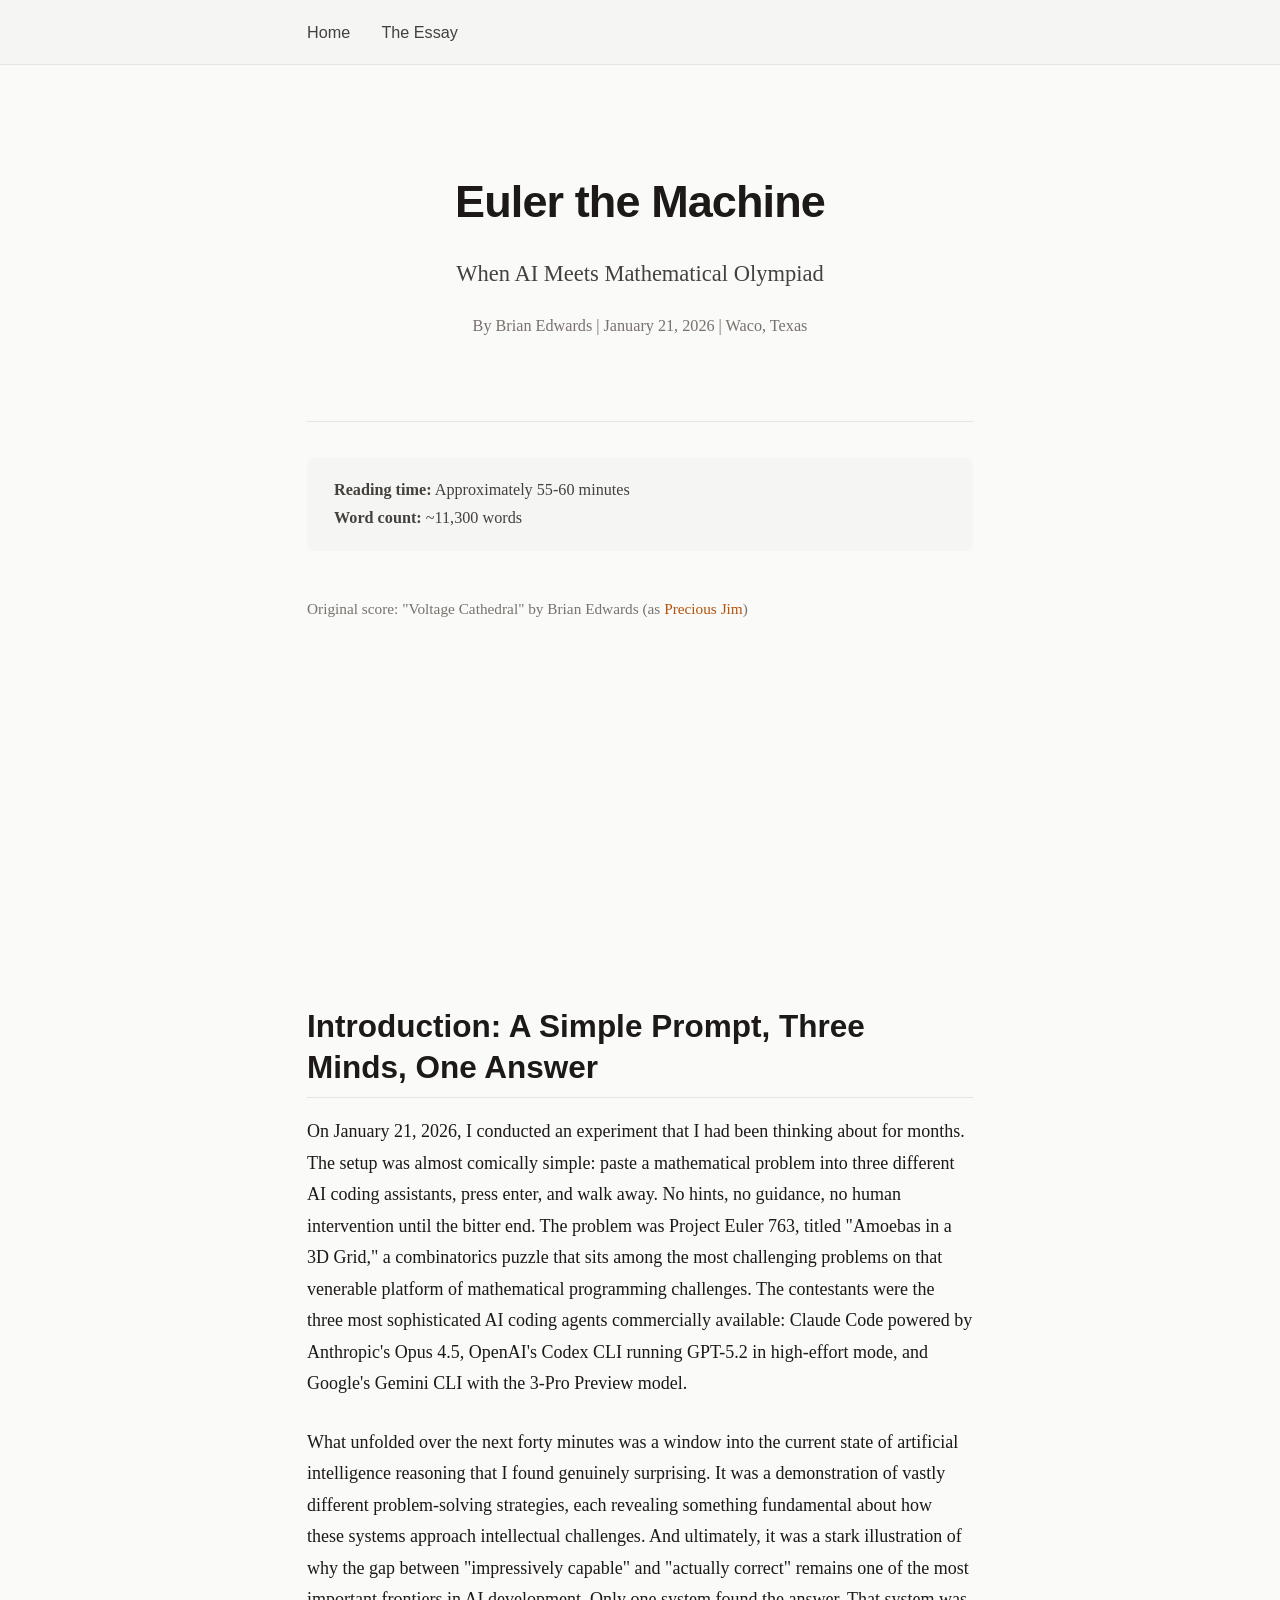
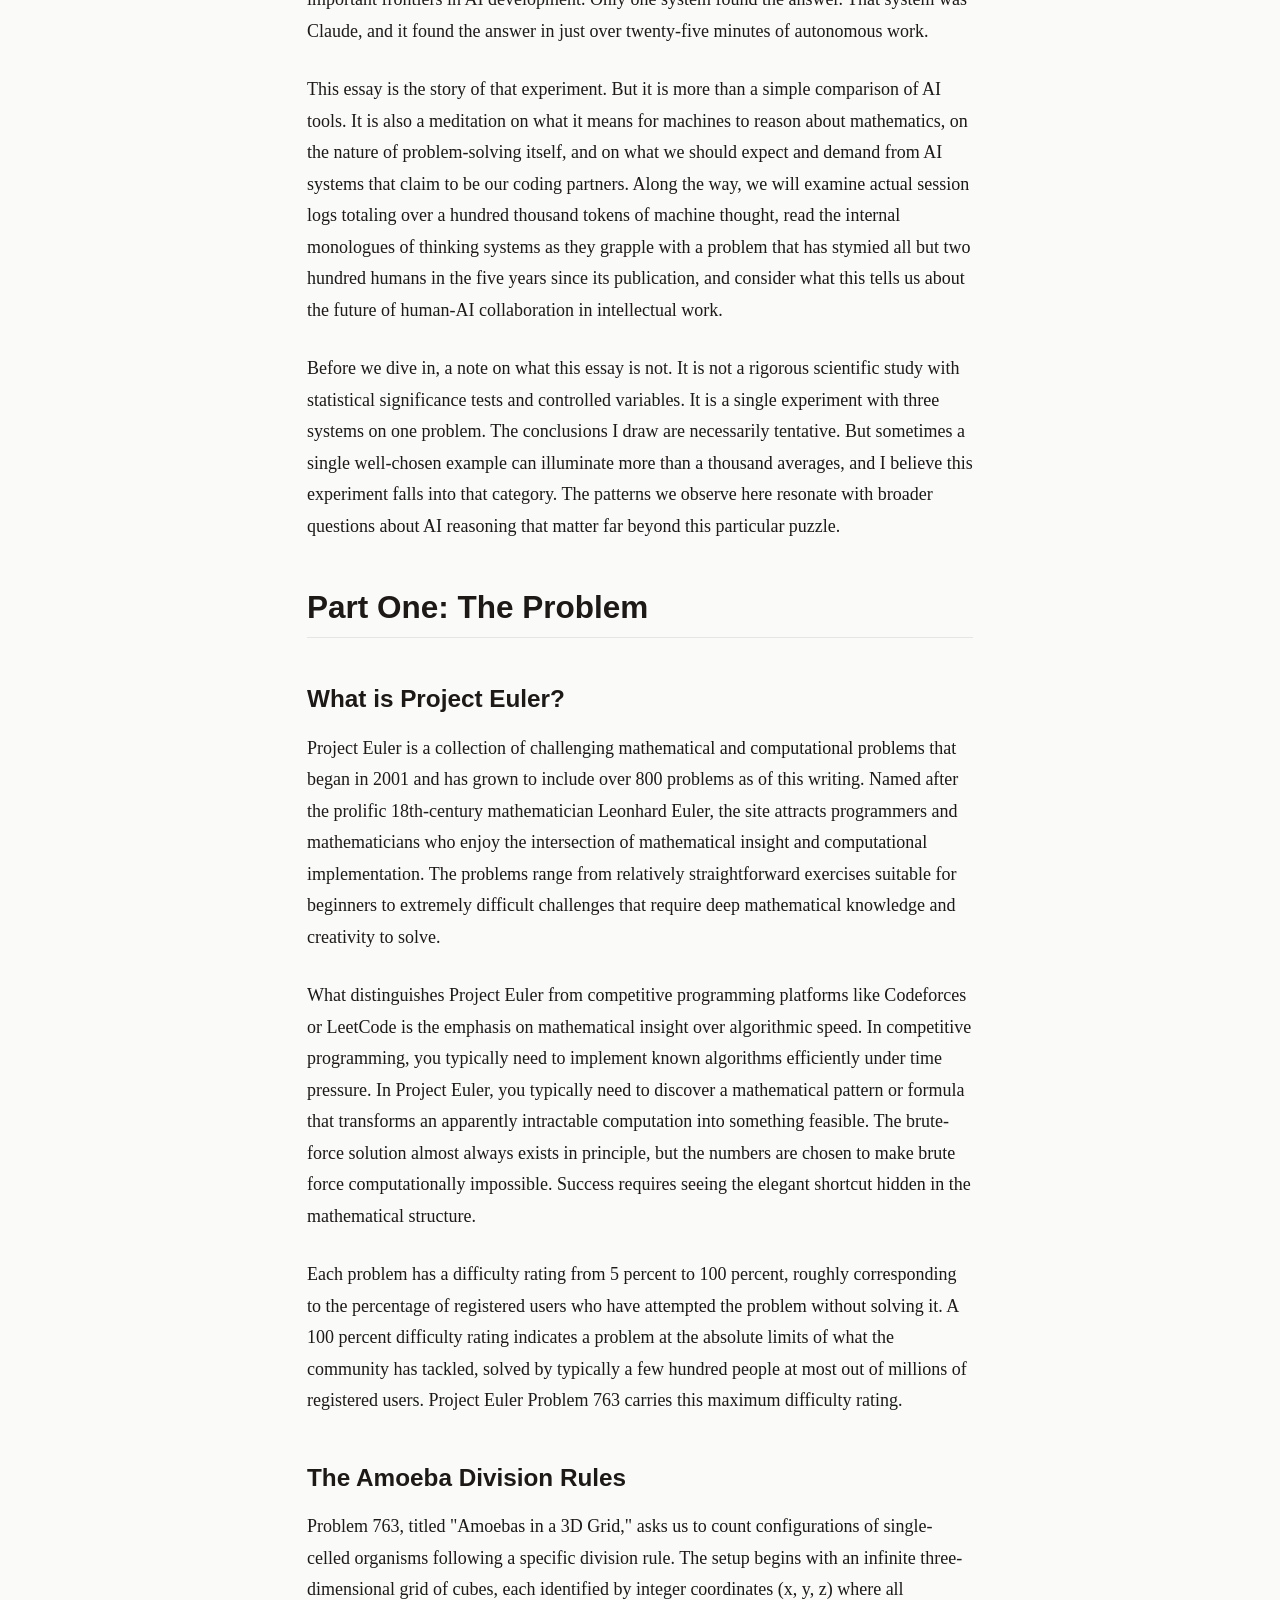
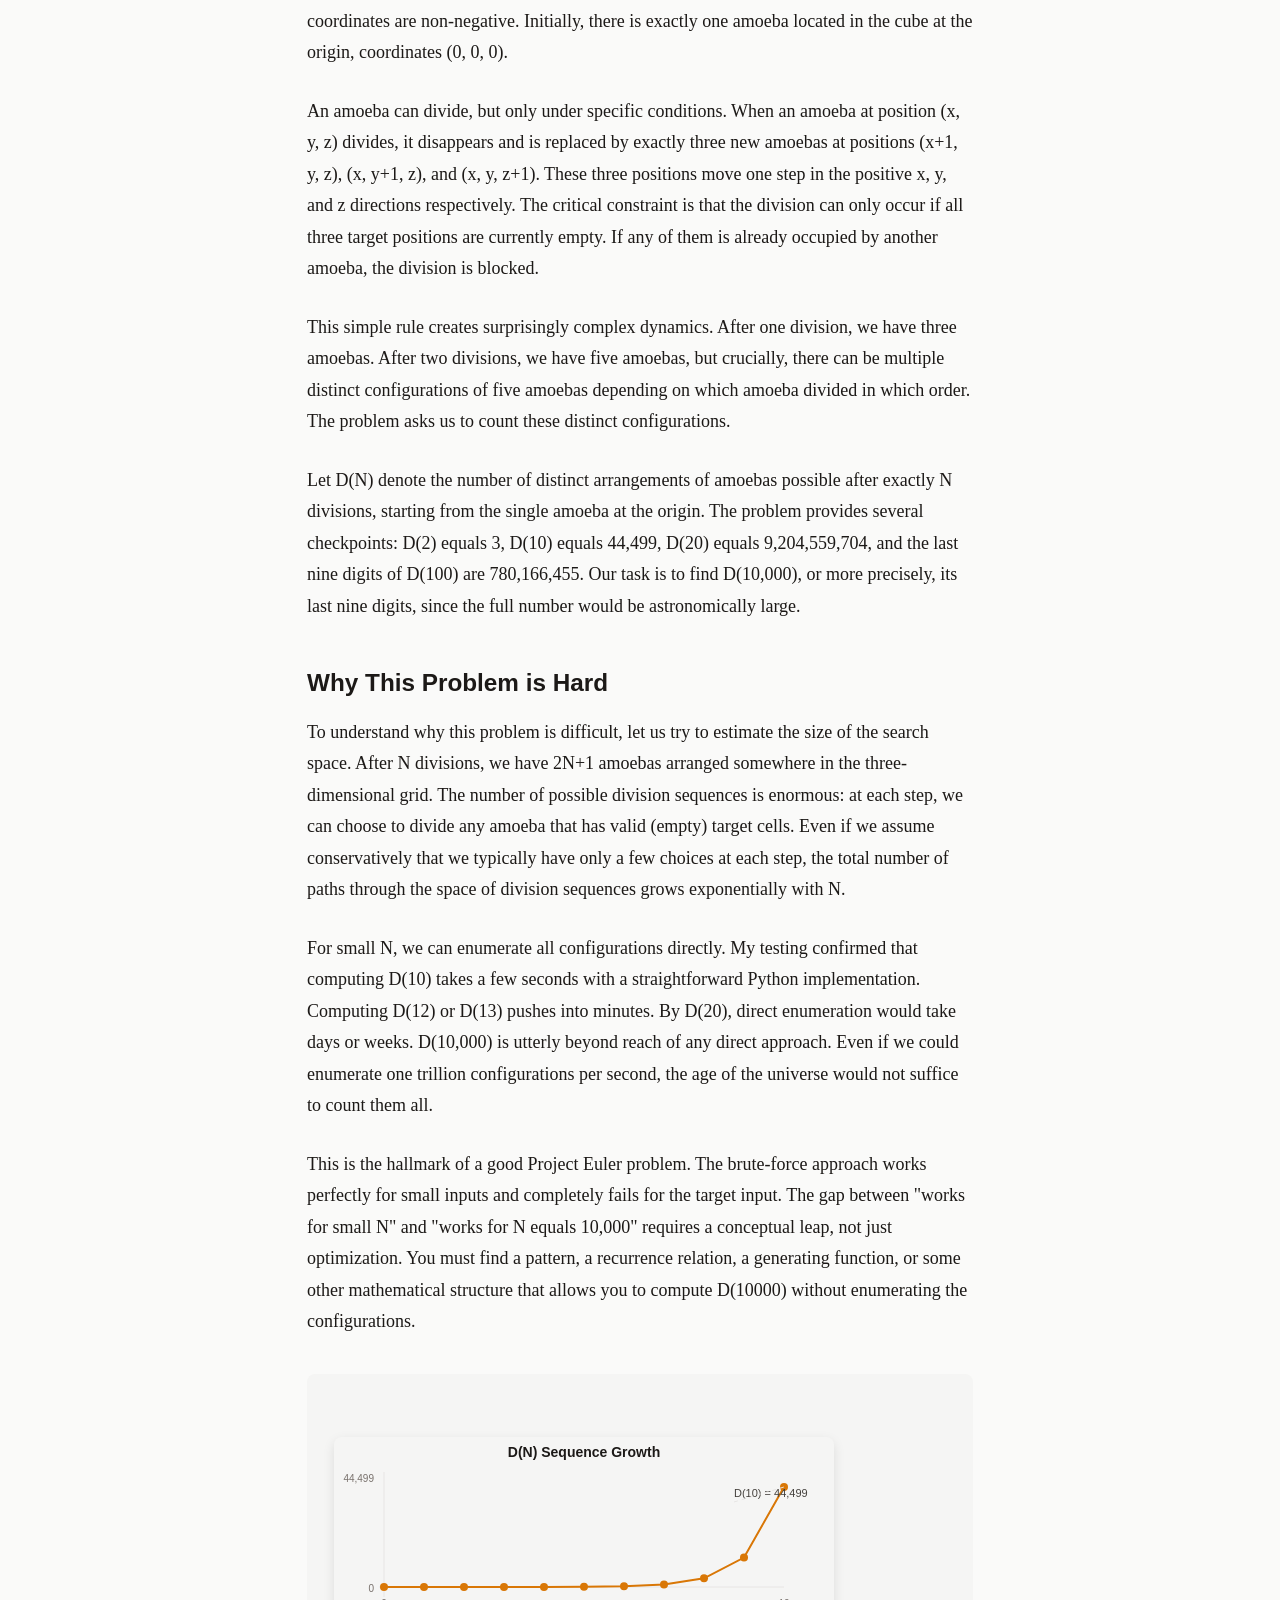
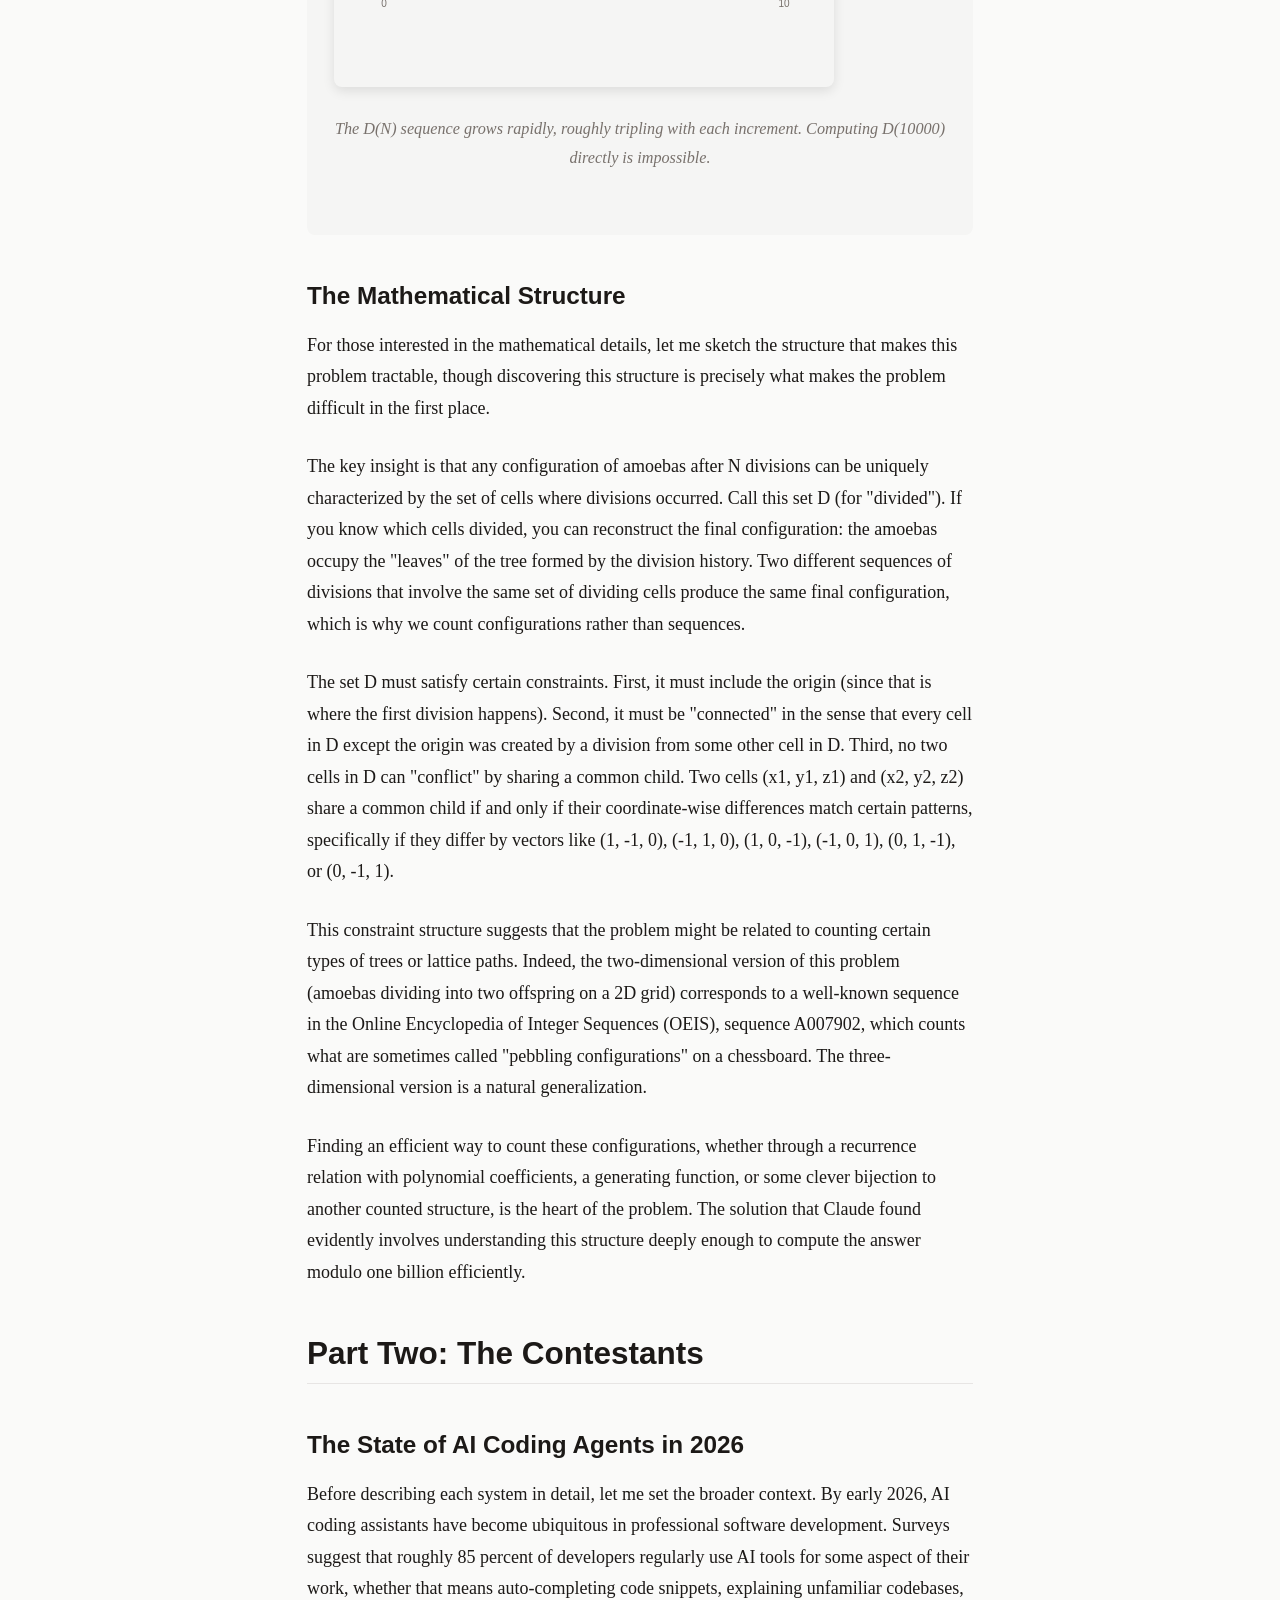
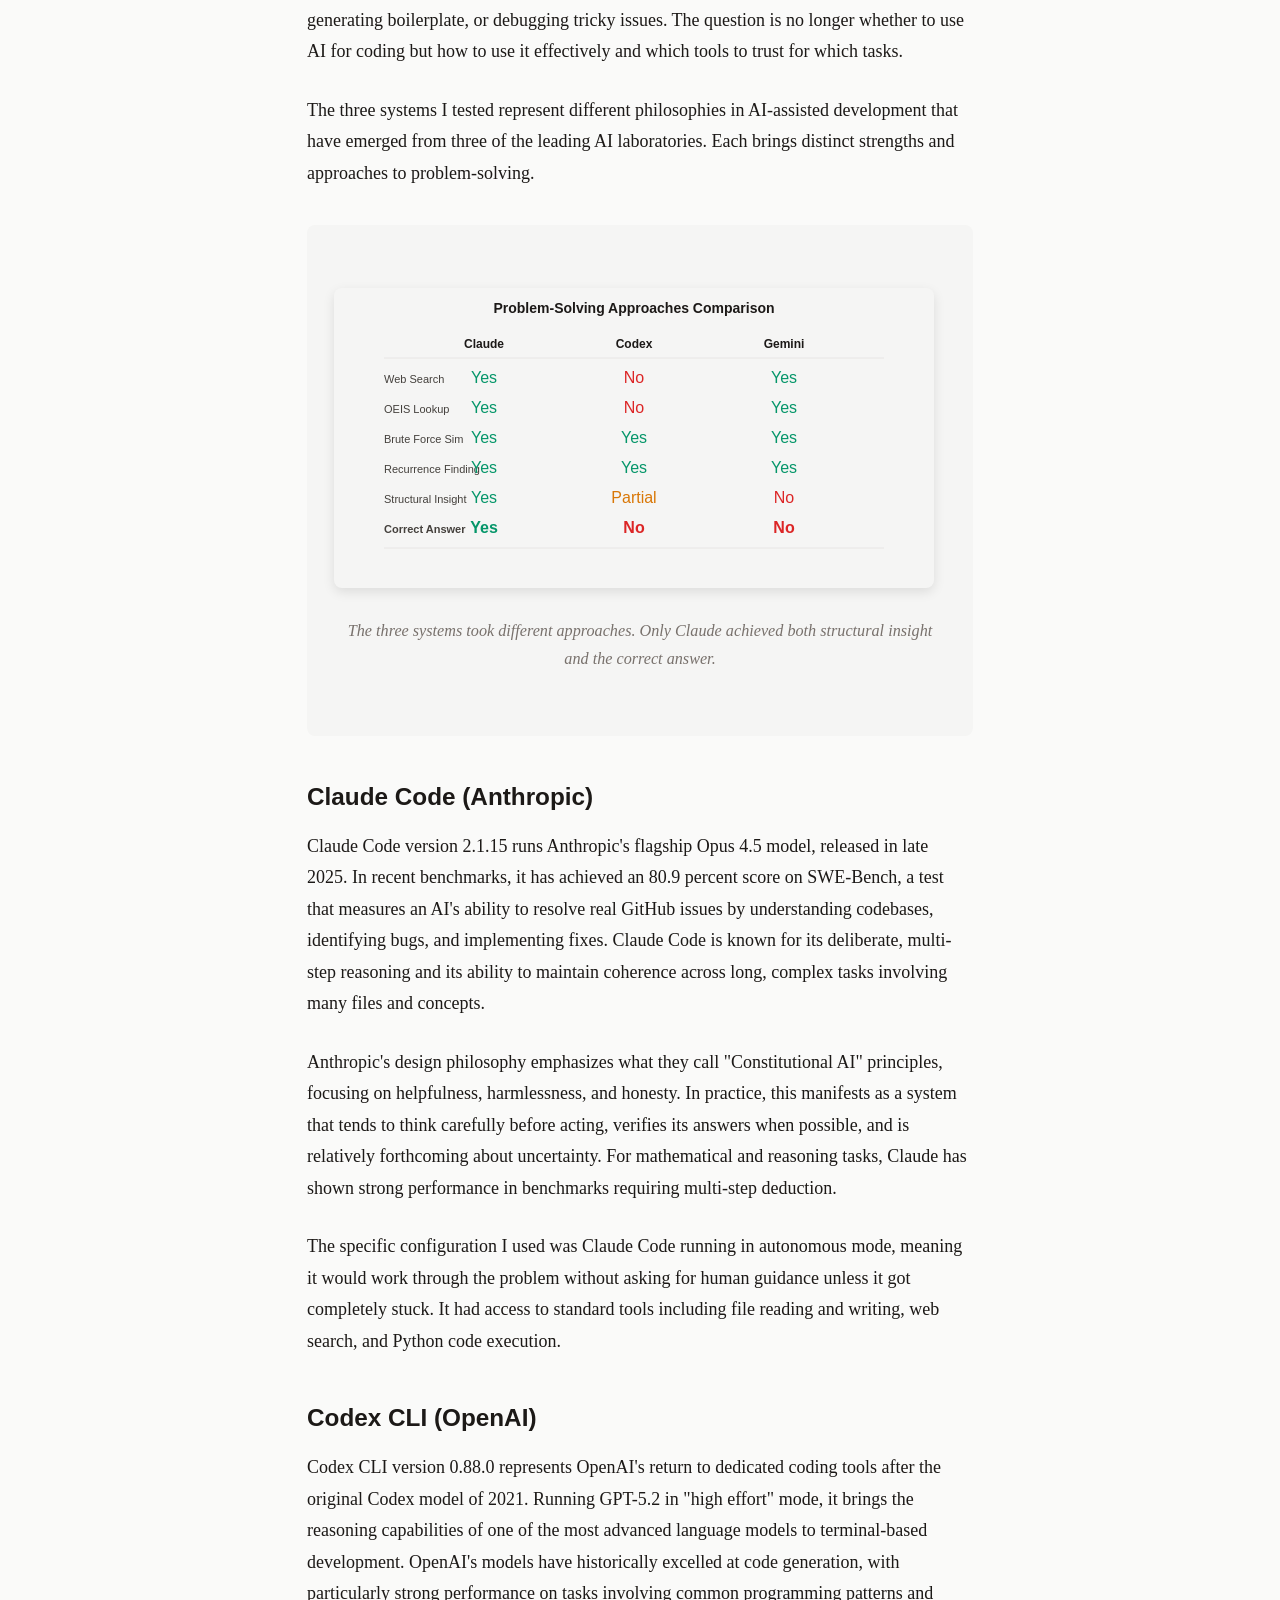
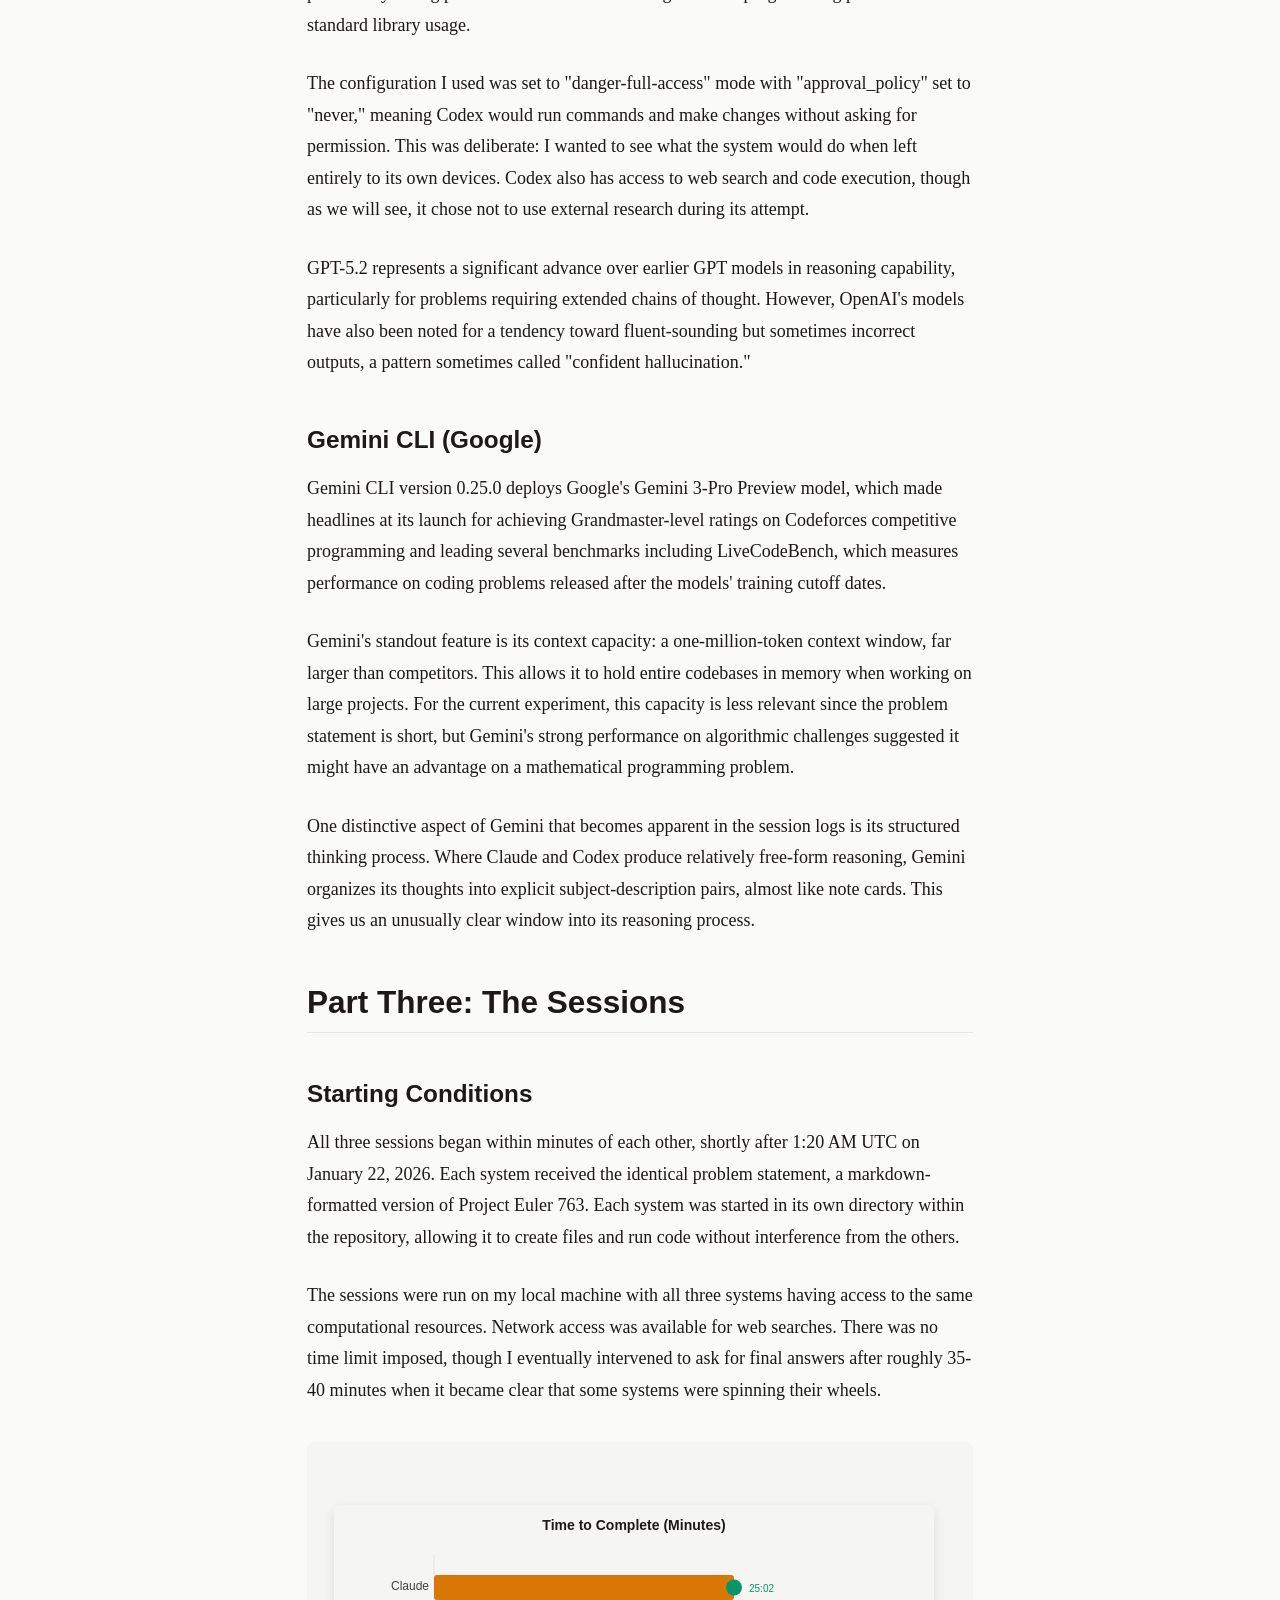
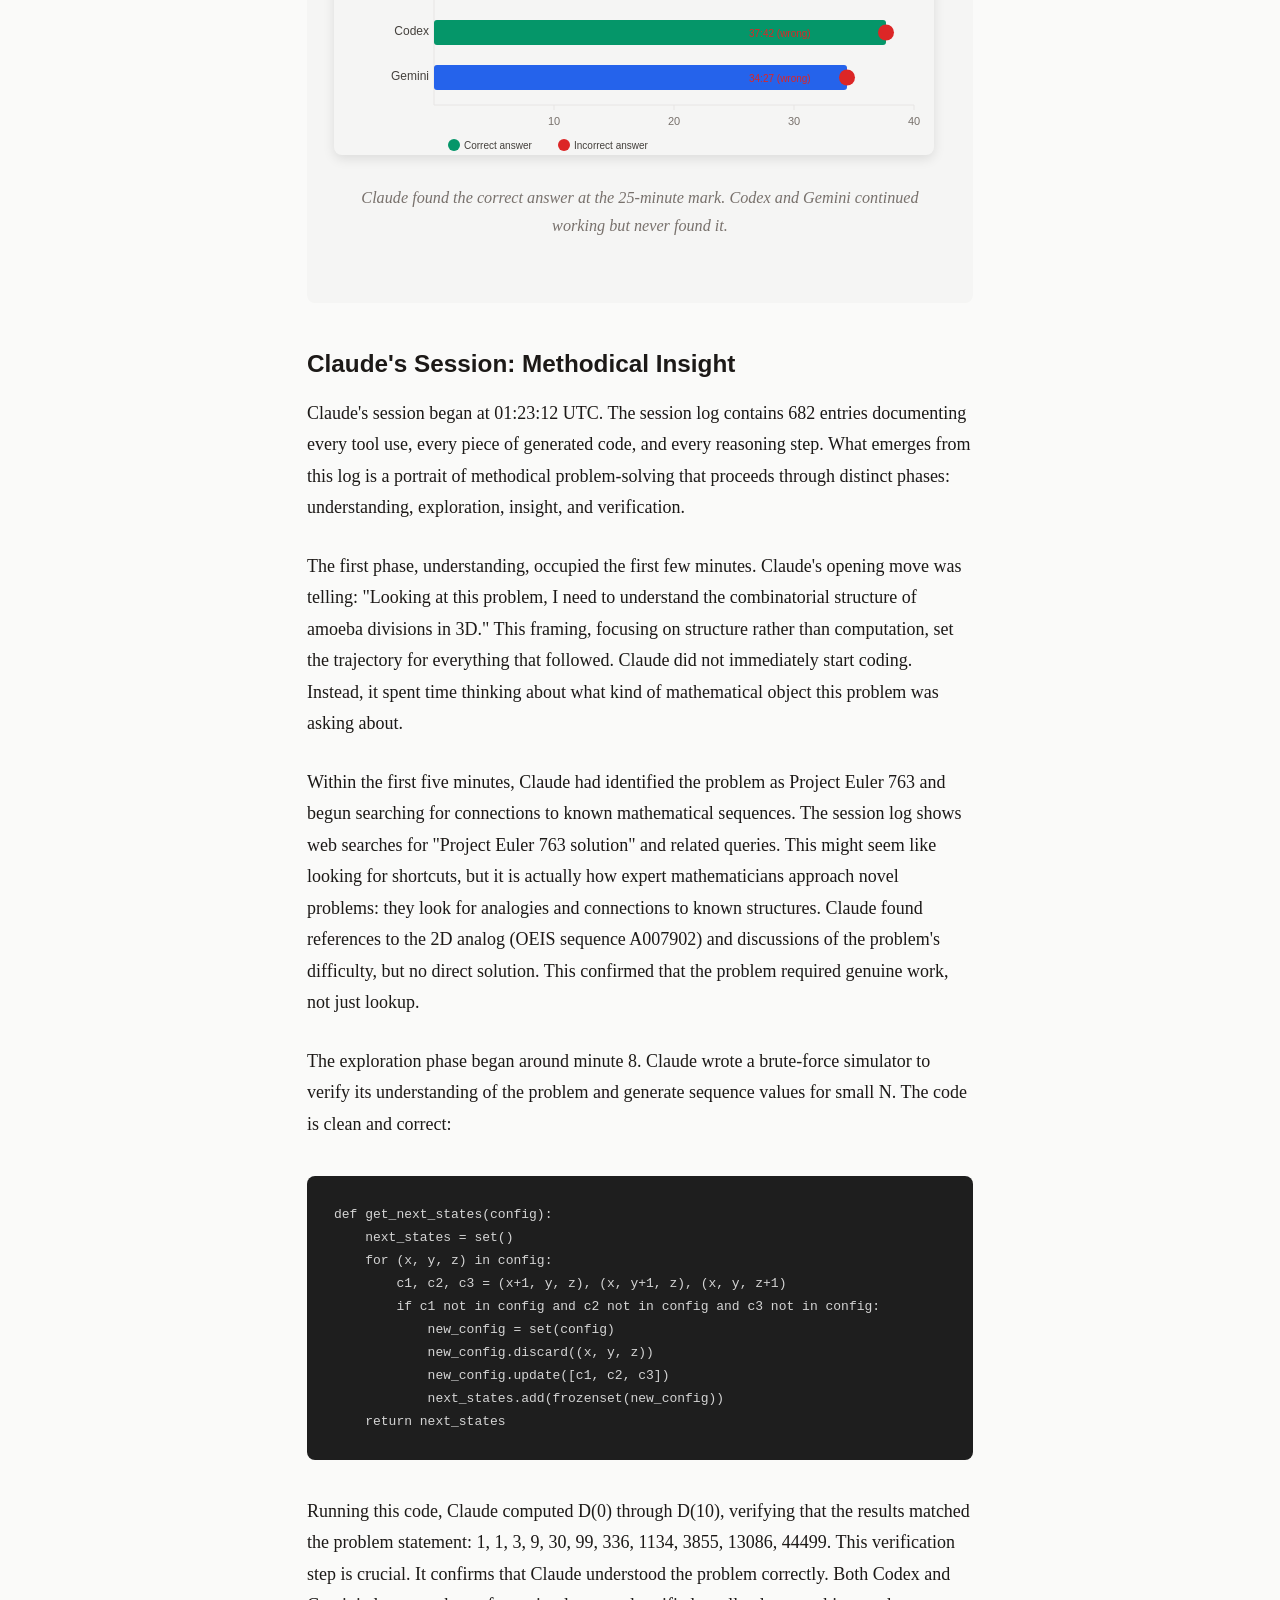
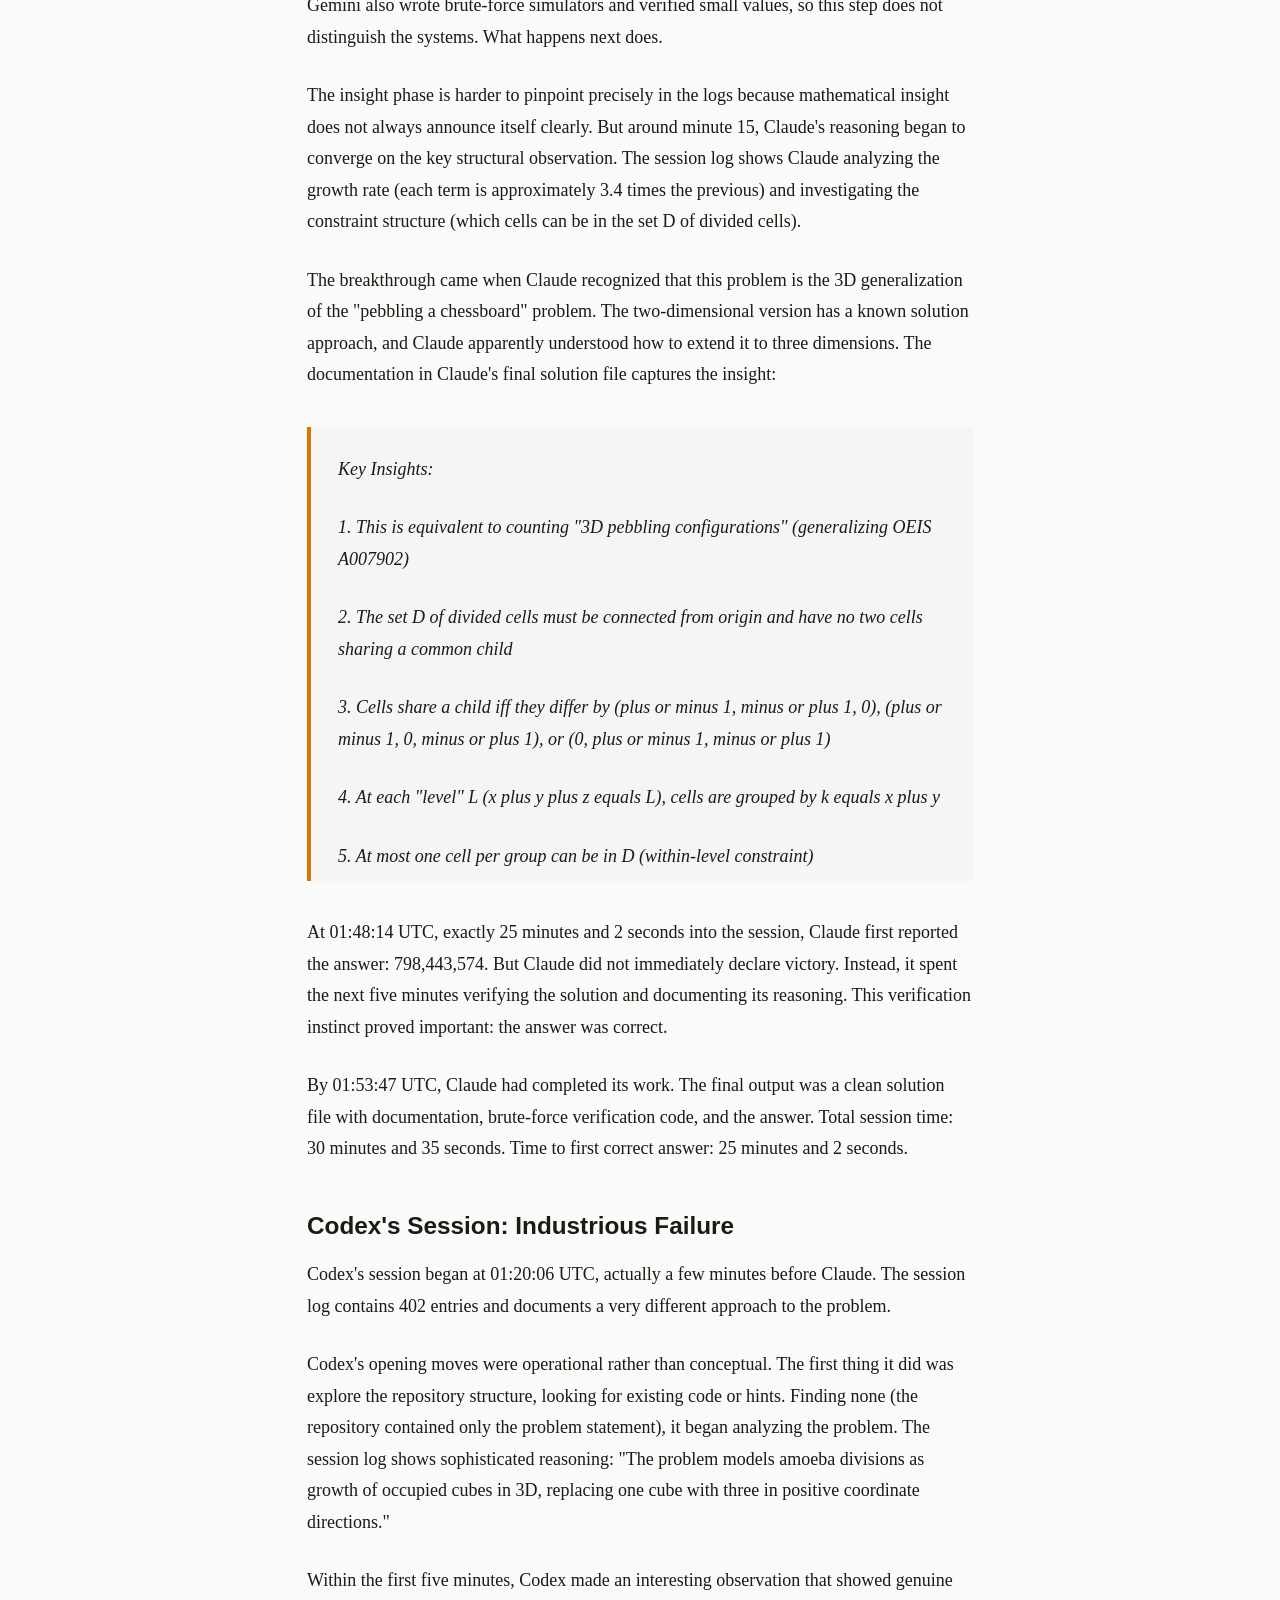
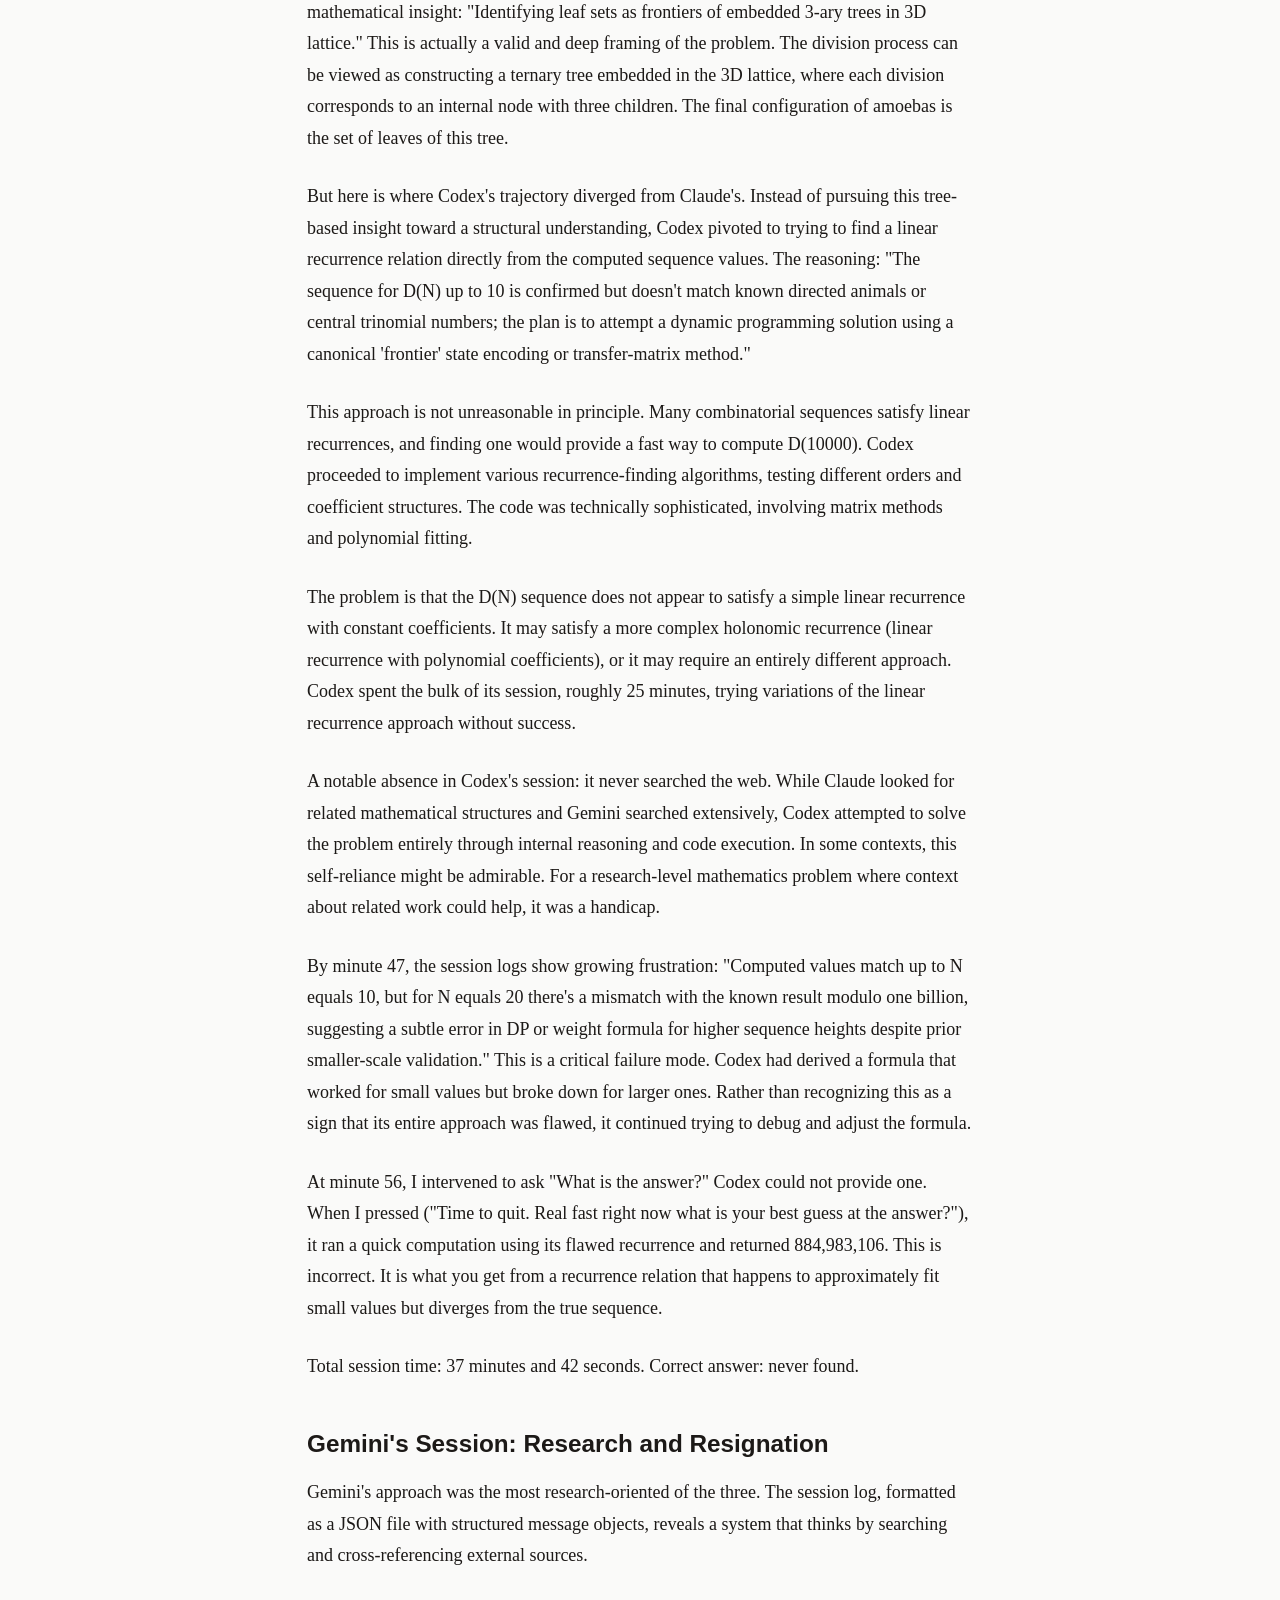
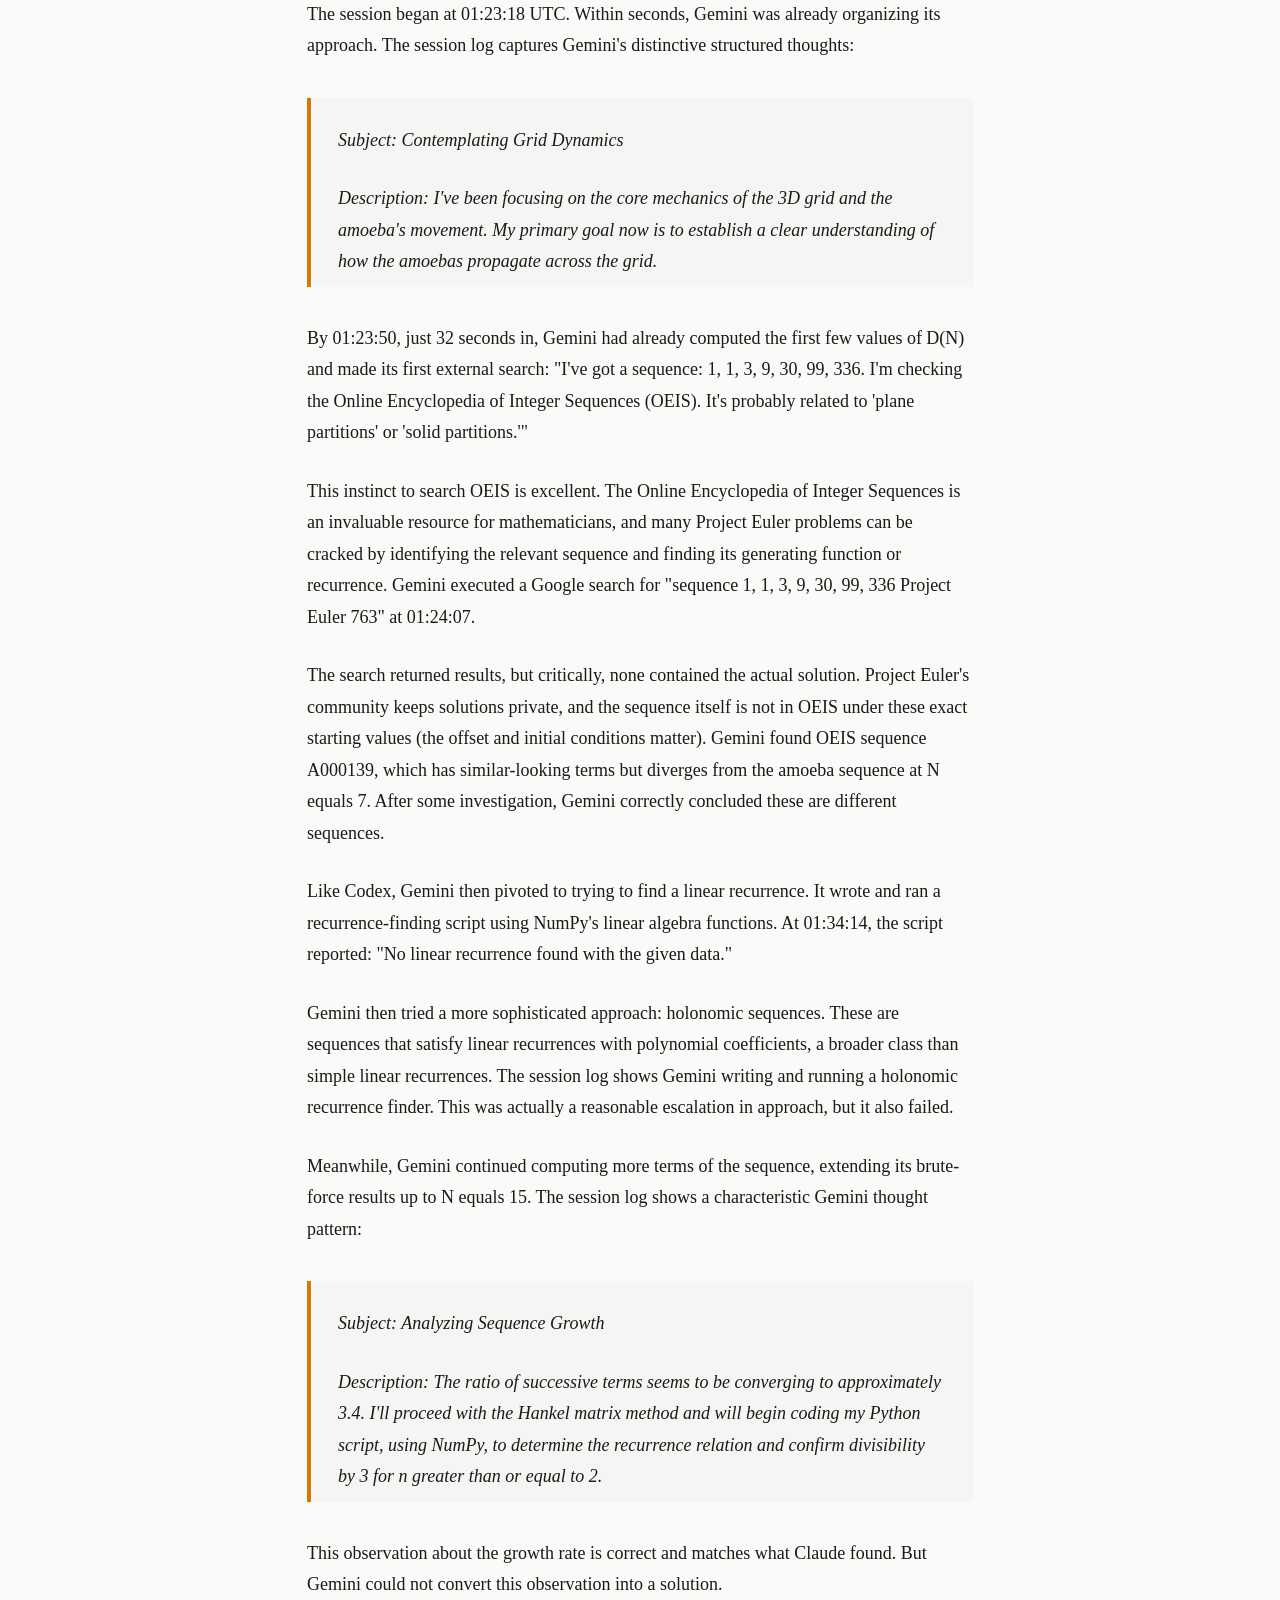
==== commit 8d0521ba: "Add YouTube video embed and music credit - Embed YouTube video (eVNMWwjYwIg) on both index and essay" ====
--- a/docs/essay.html
+++ b/docs/essay.html
@@ -35,7 +35,8 @@
         </div>
 
         <div class="video-container">
-            <p><em>[YouTube video will be embedded here]</em></p>
+            <iframe width="560" height="315" src="https://www.youtube.com/embed/eVNMWwjYwIg" title="Euler the Machine - AI Coding Agents vs Project Euler 763" frameborder="0" allow="accelerometer; autoplay; clipboard-write; encrypted-media; gyroscope; picture-in-picture; web-share" allowfullscreen></iframe>
+            <p style="font-size: 0.85rem; color: var(--text-muted); margin-top: 0.5rem;">Original score: "Voltage Cathedral" by Brian Edwards (as <a href="https://soundcloud.com/precious-jim-stone/voltage-cathedral?in=precious-jim-stone/sets/claude-code" target="_blank">Precious Jim</a>)</p>
         </div>
 
         <article>
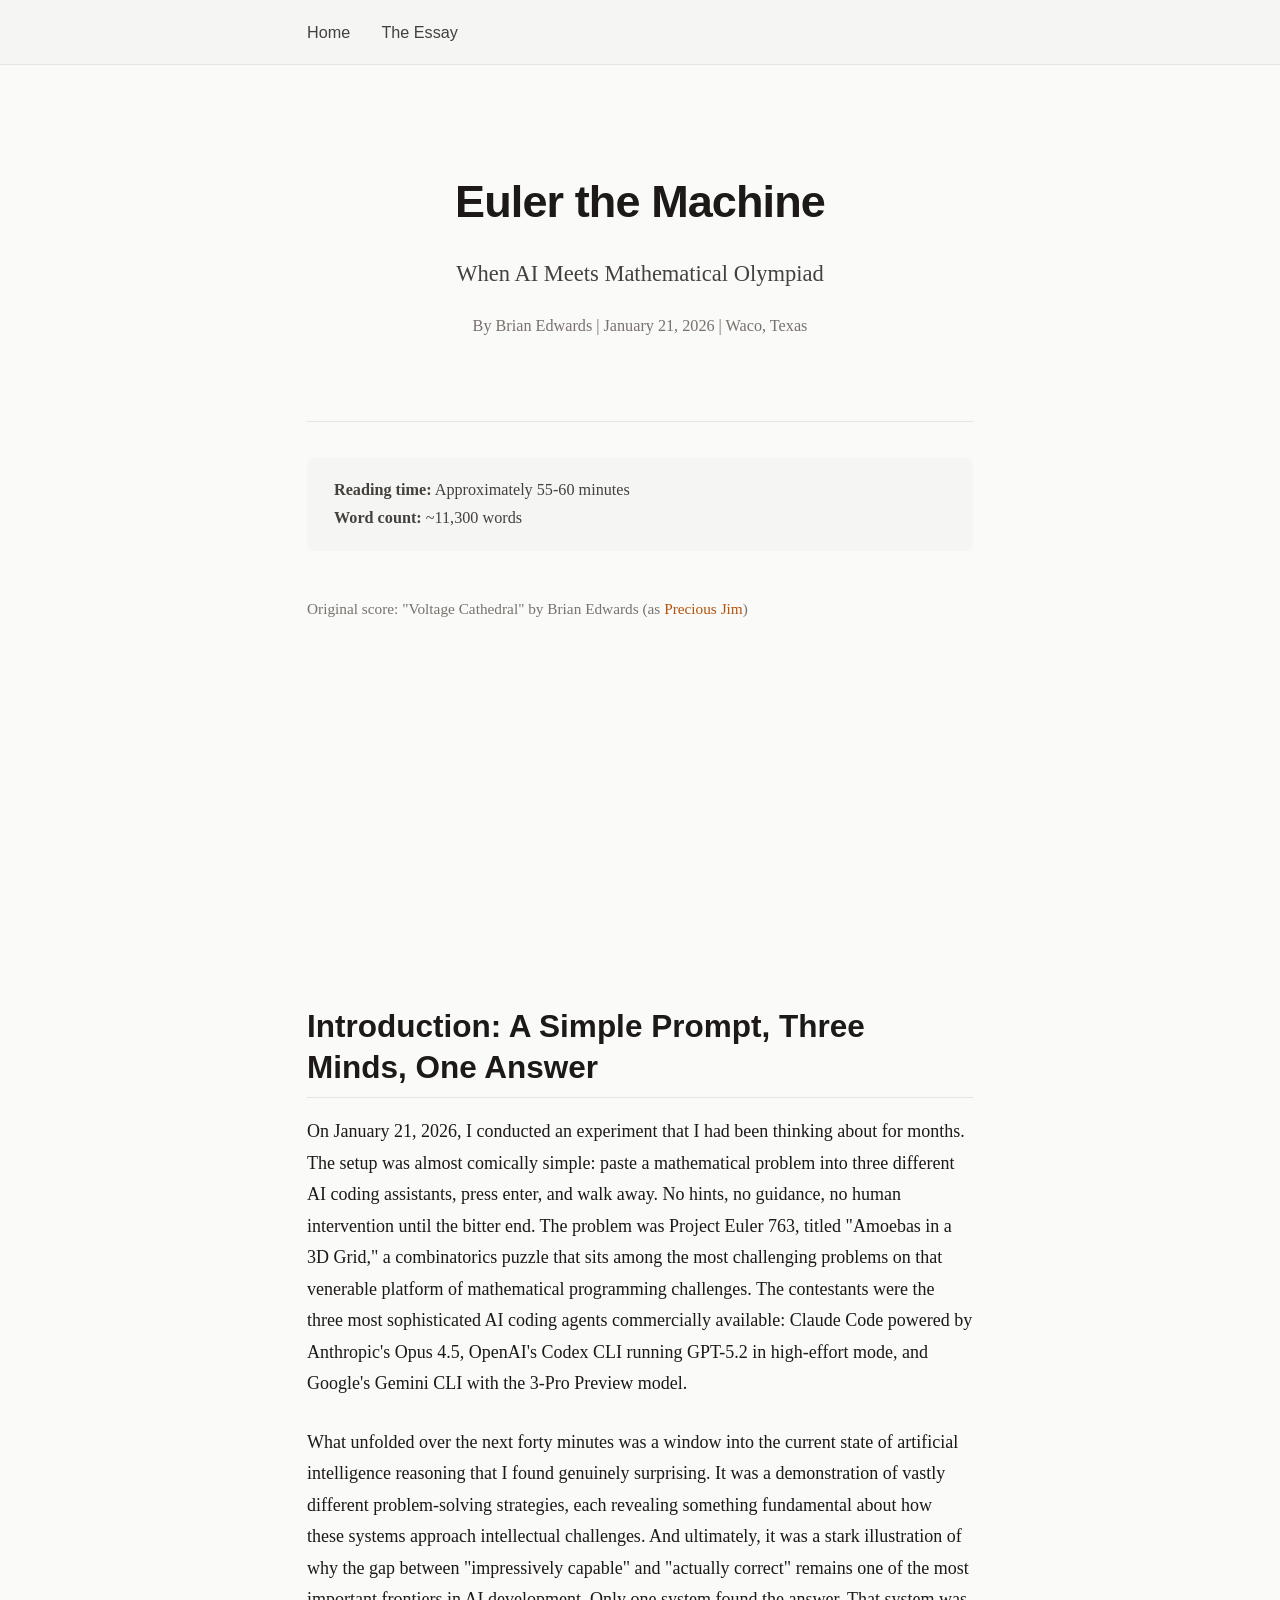
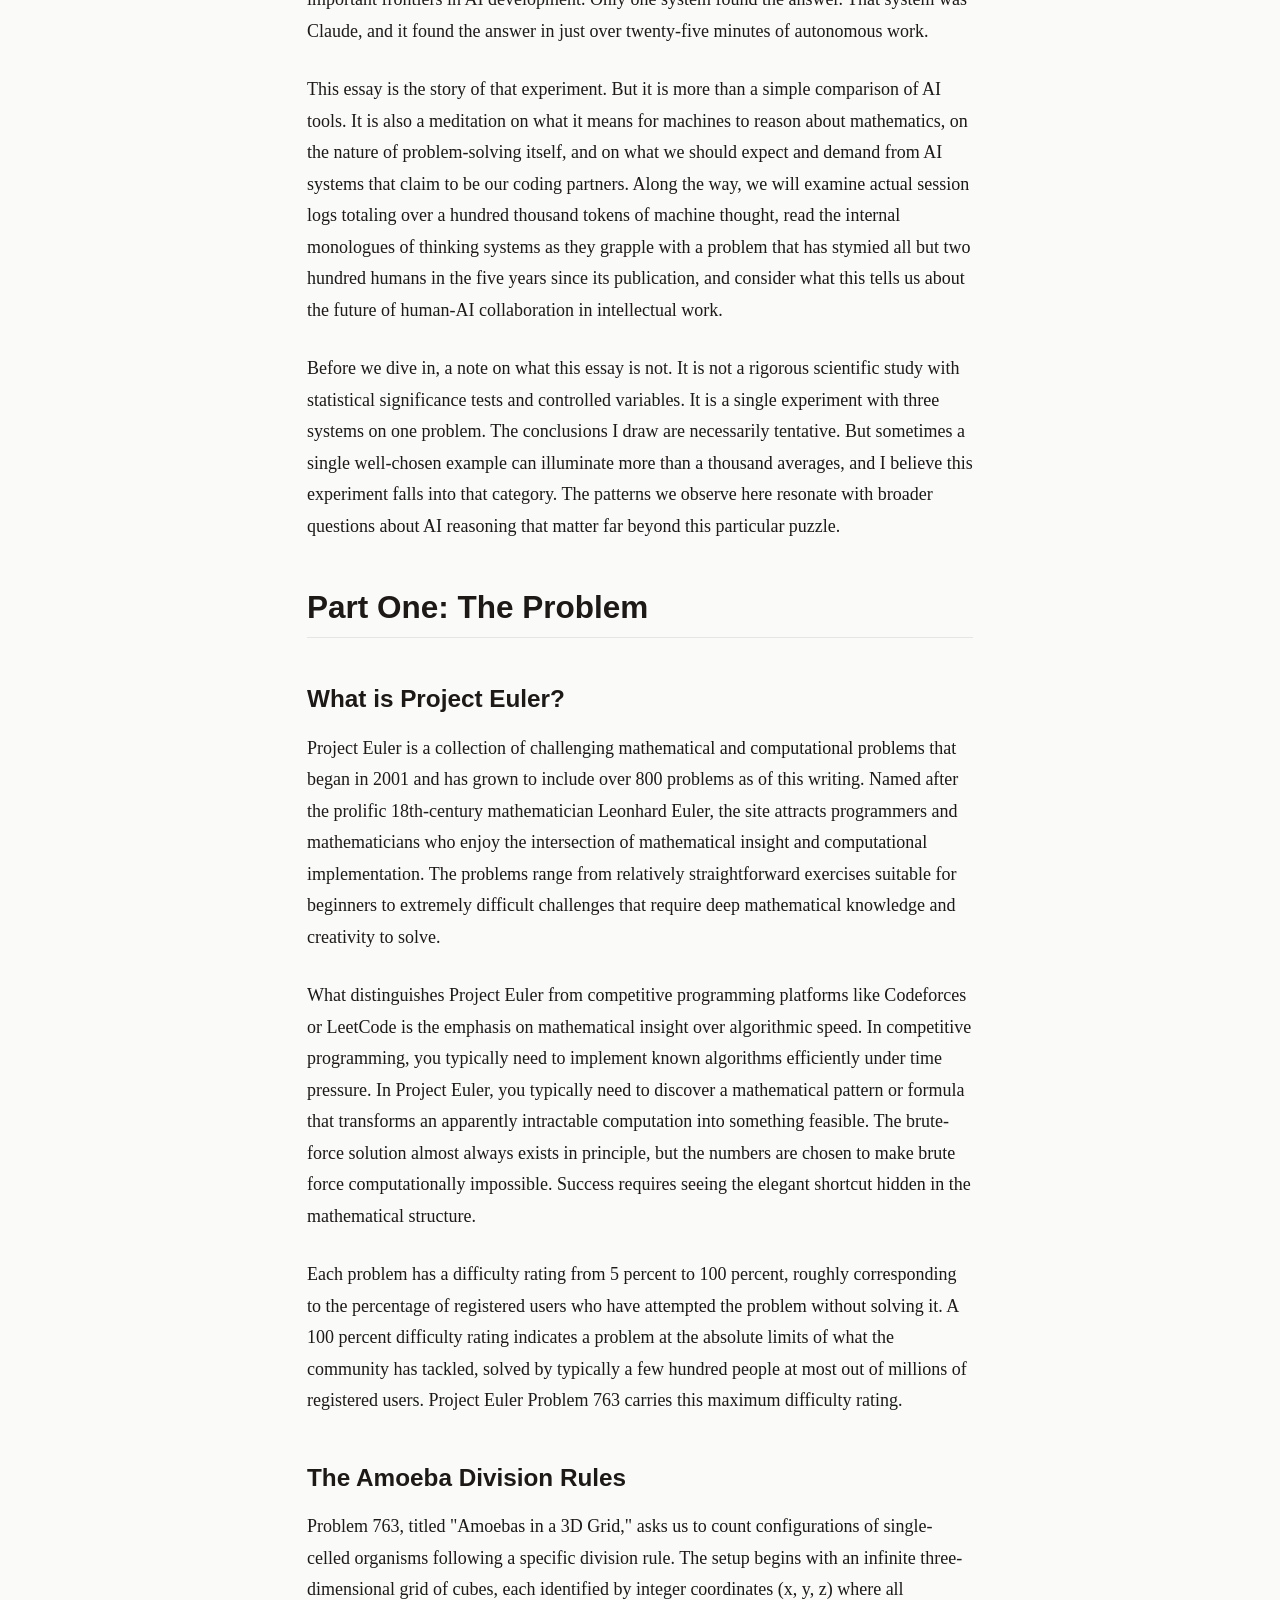
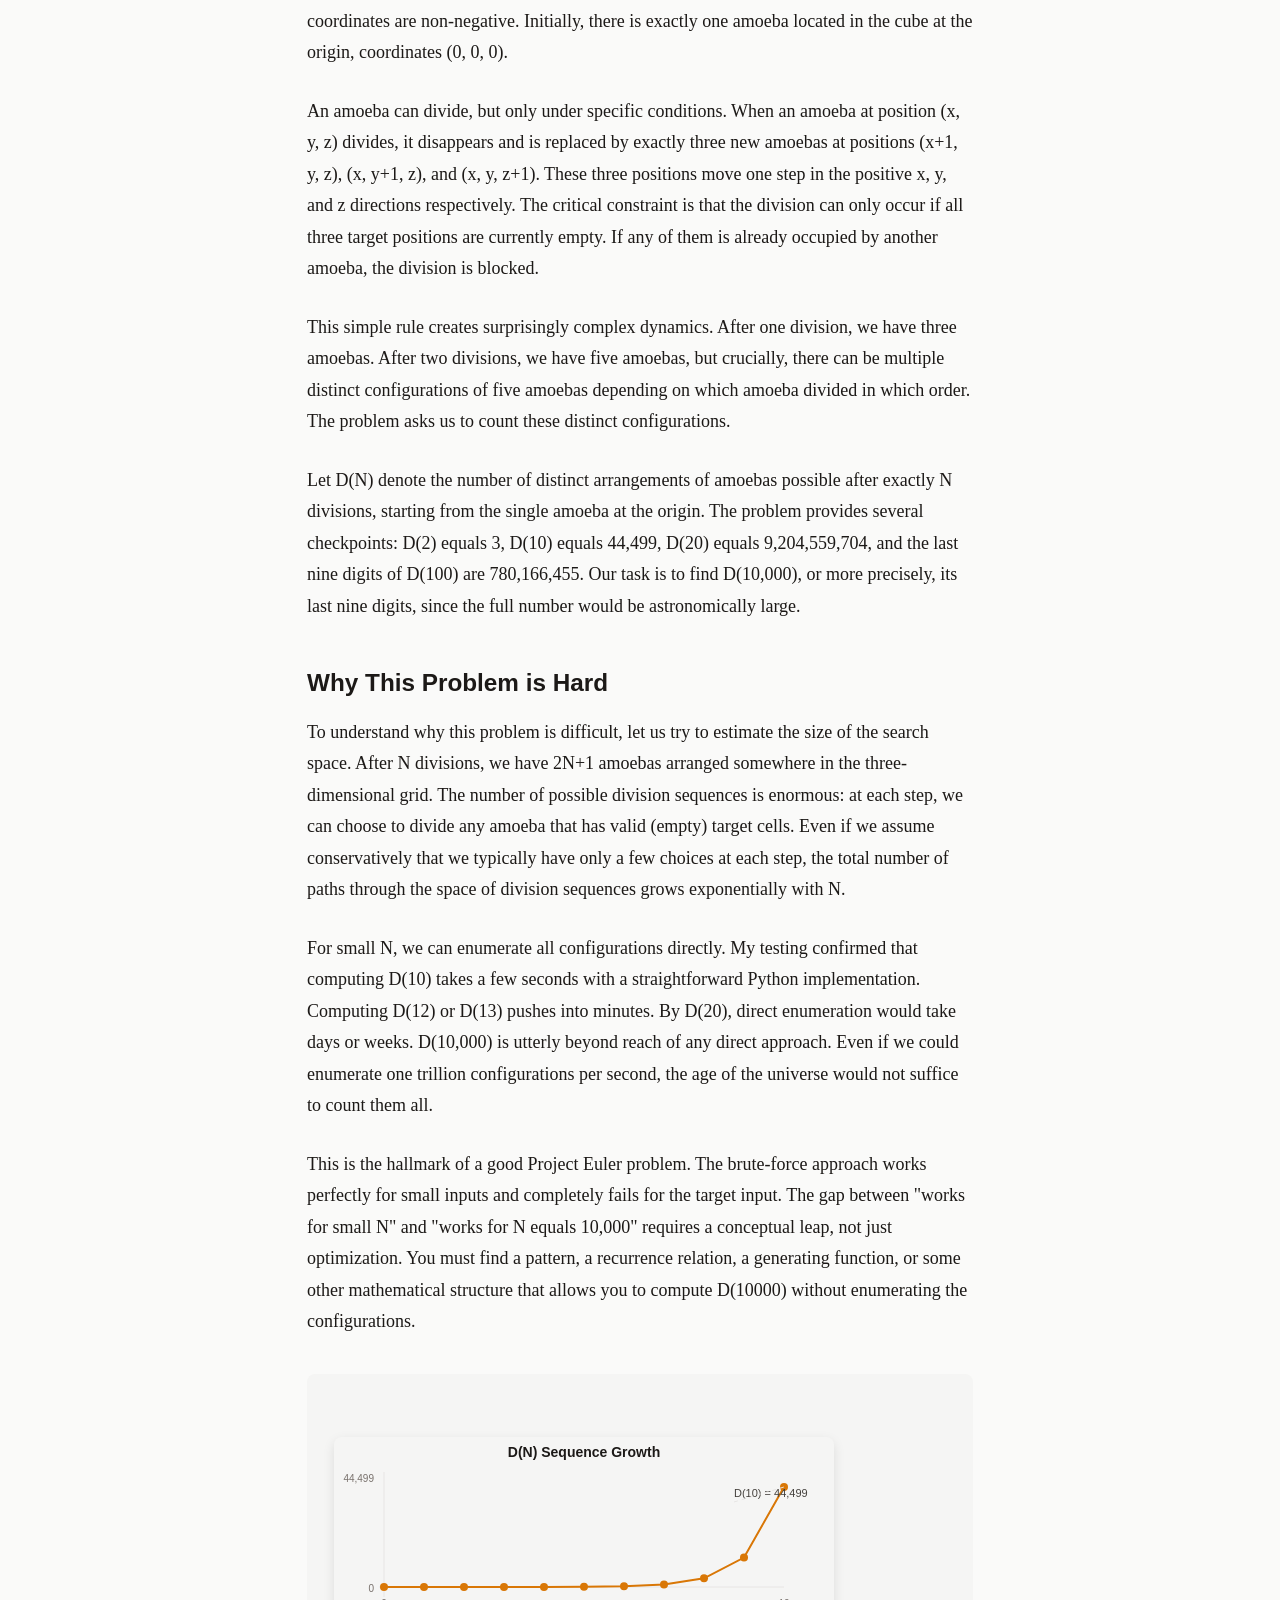
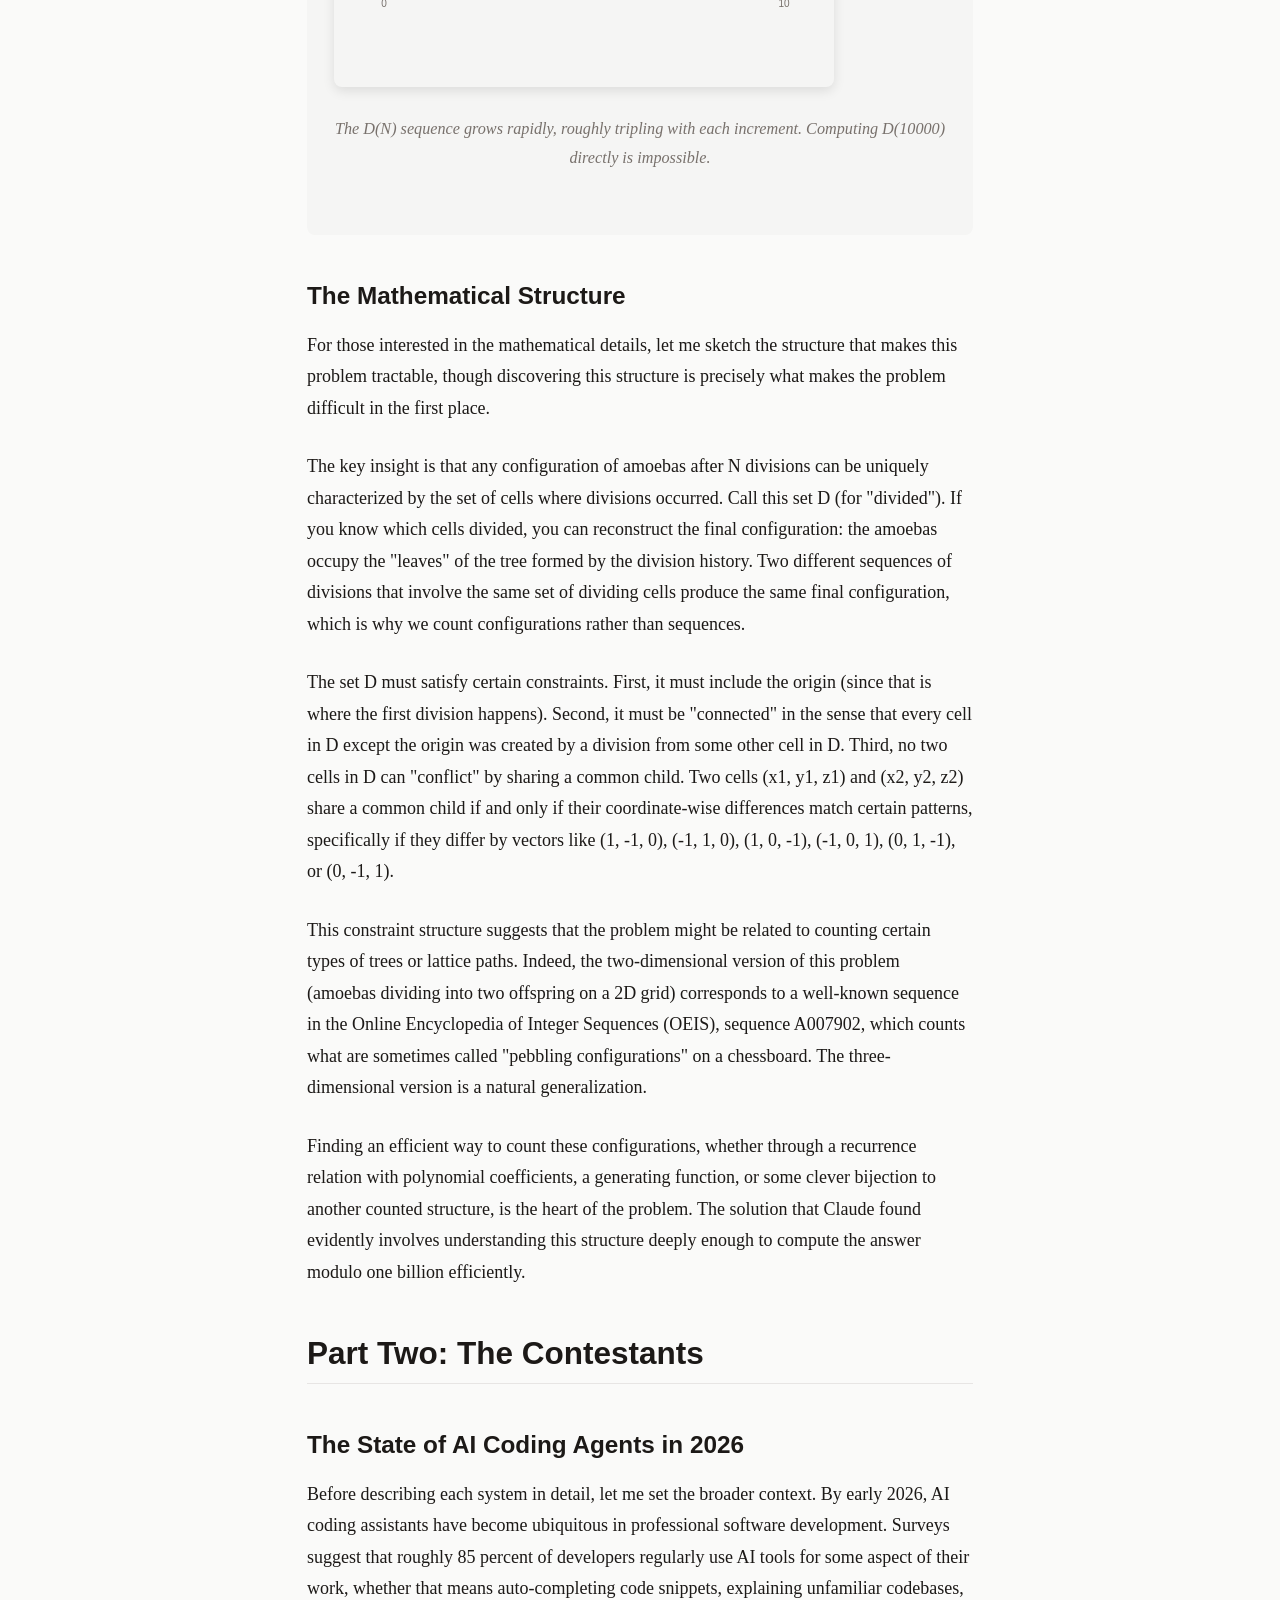
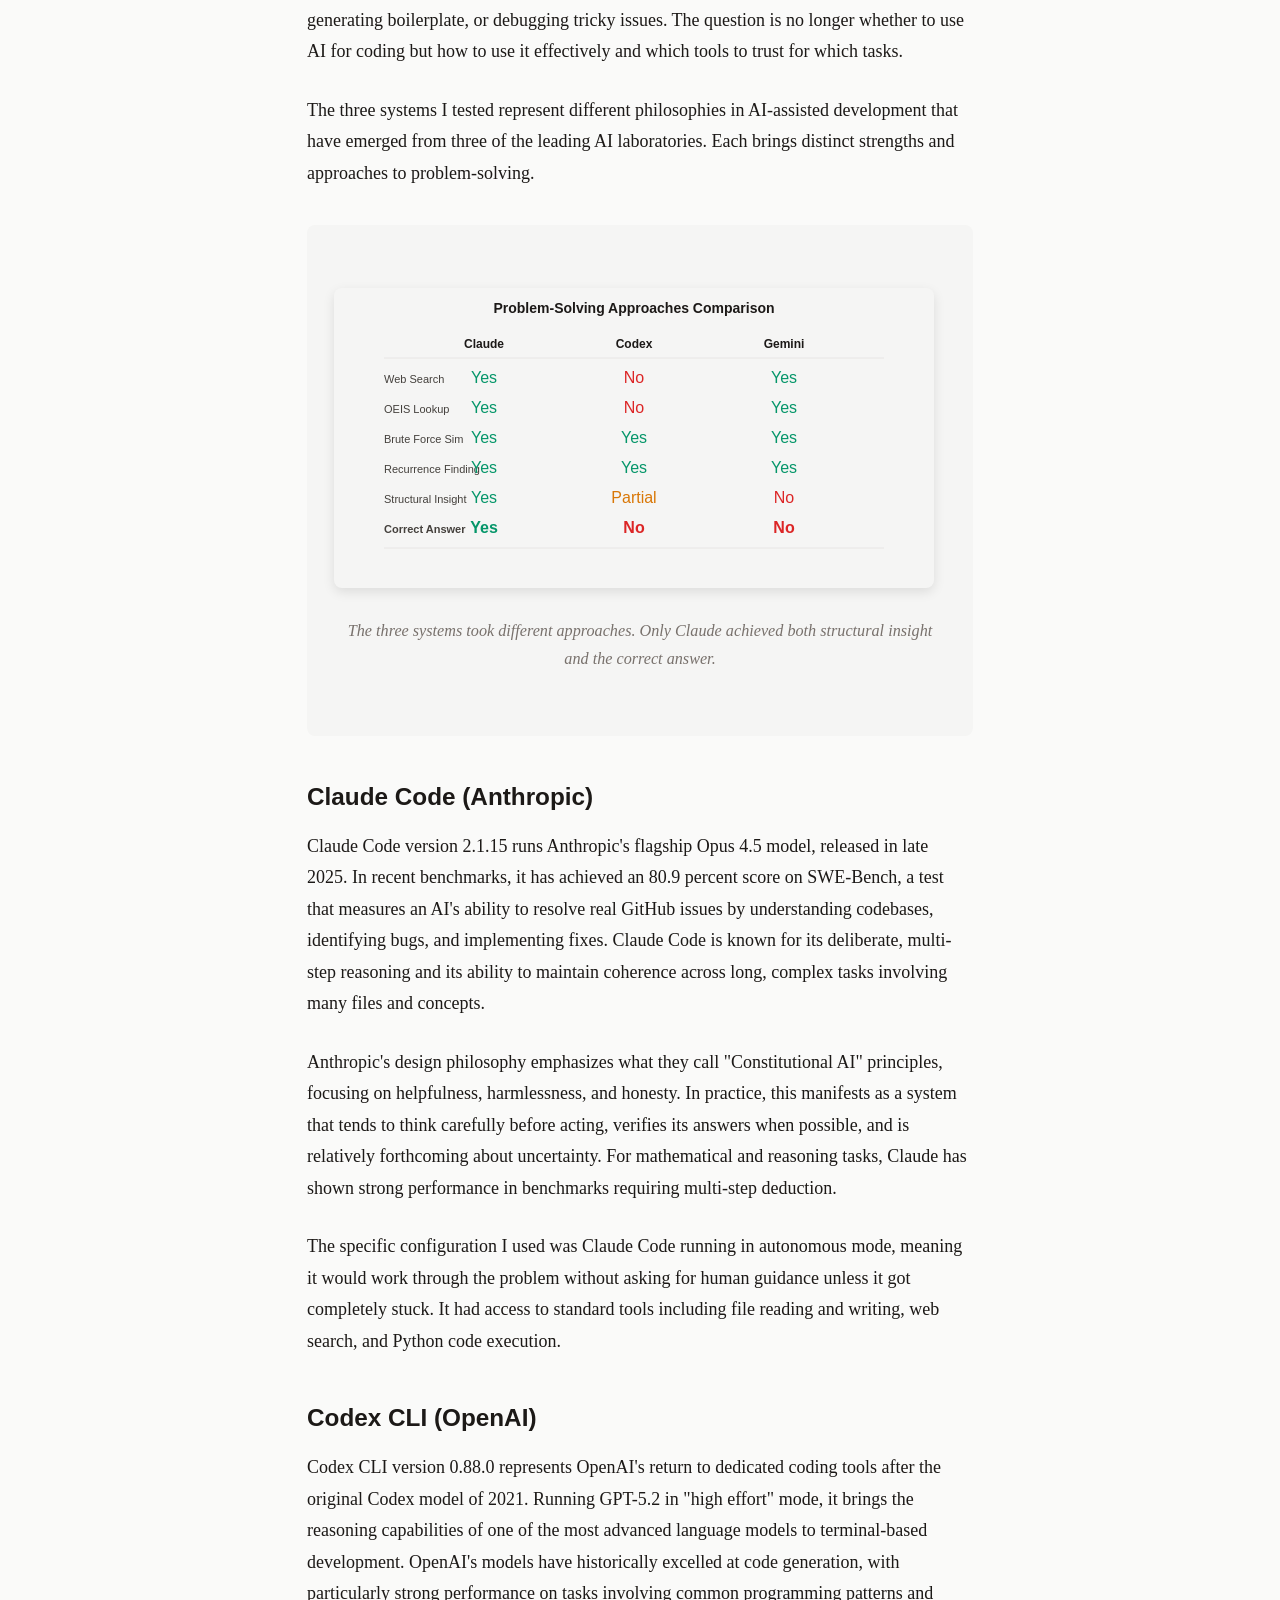
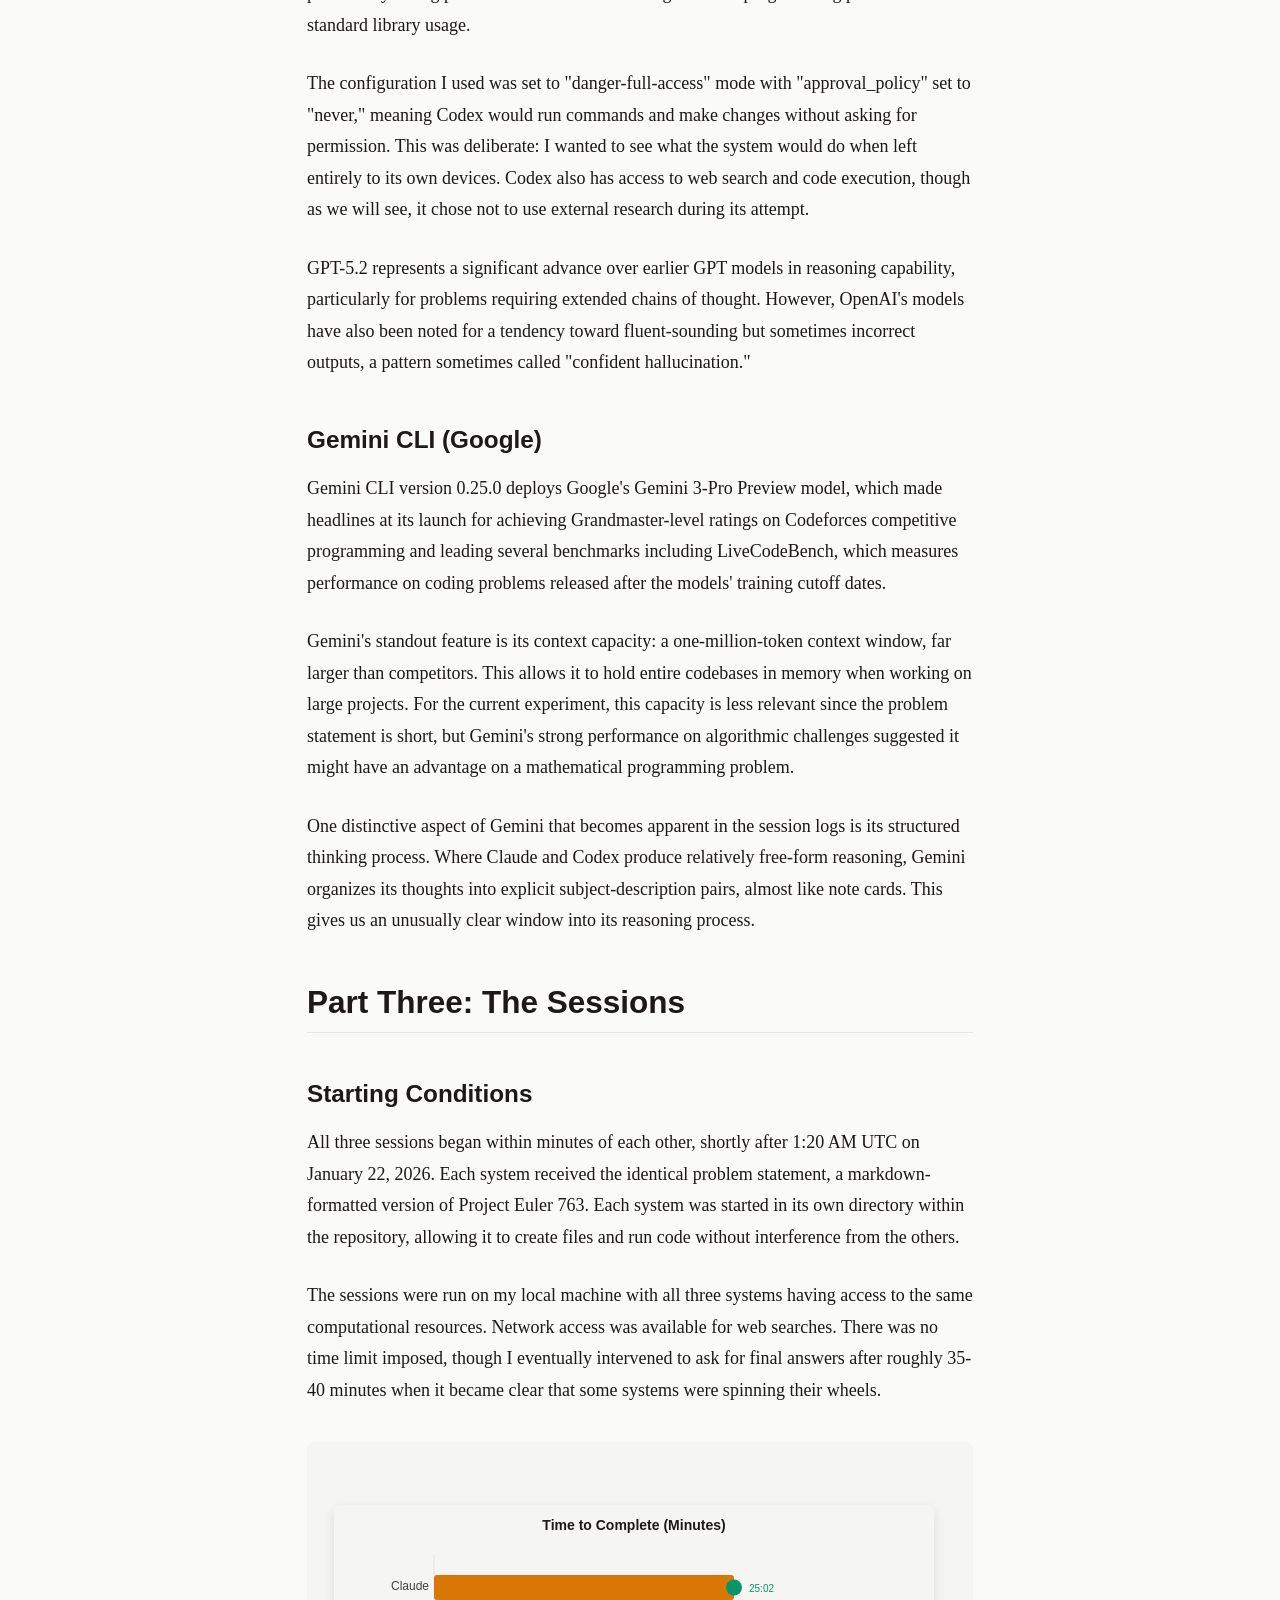
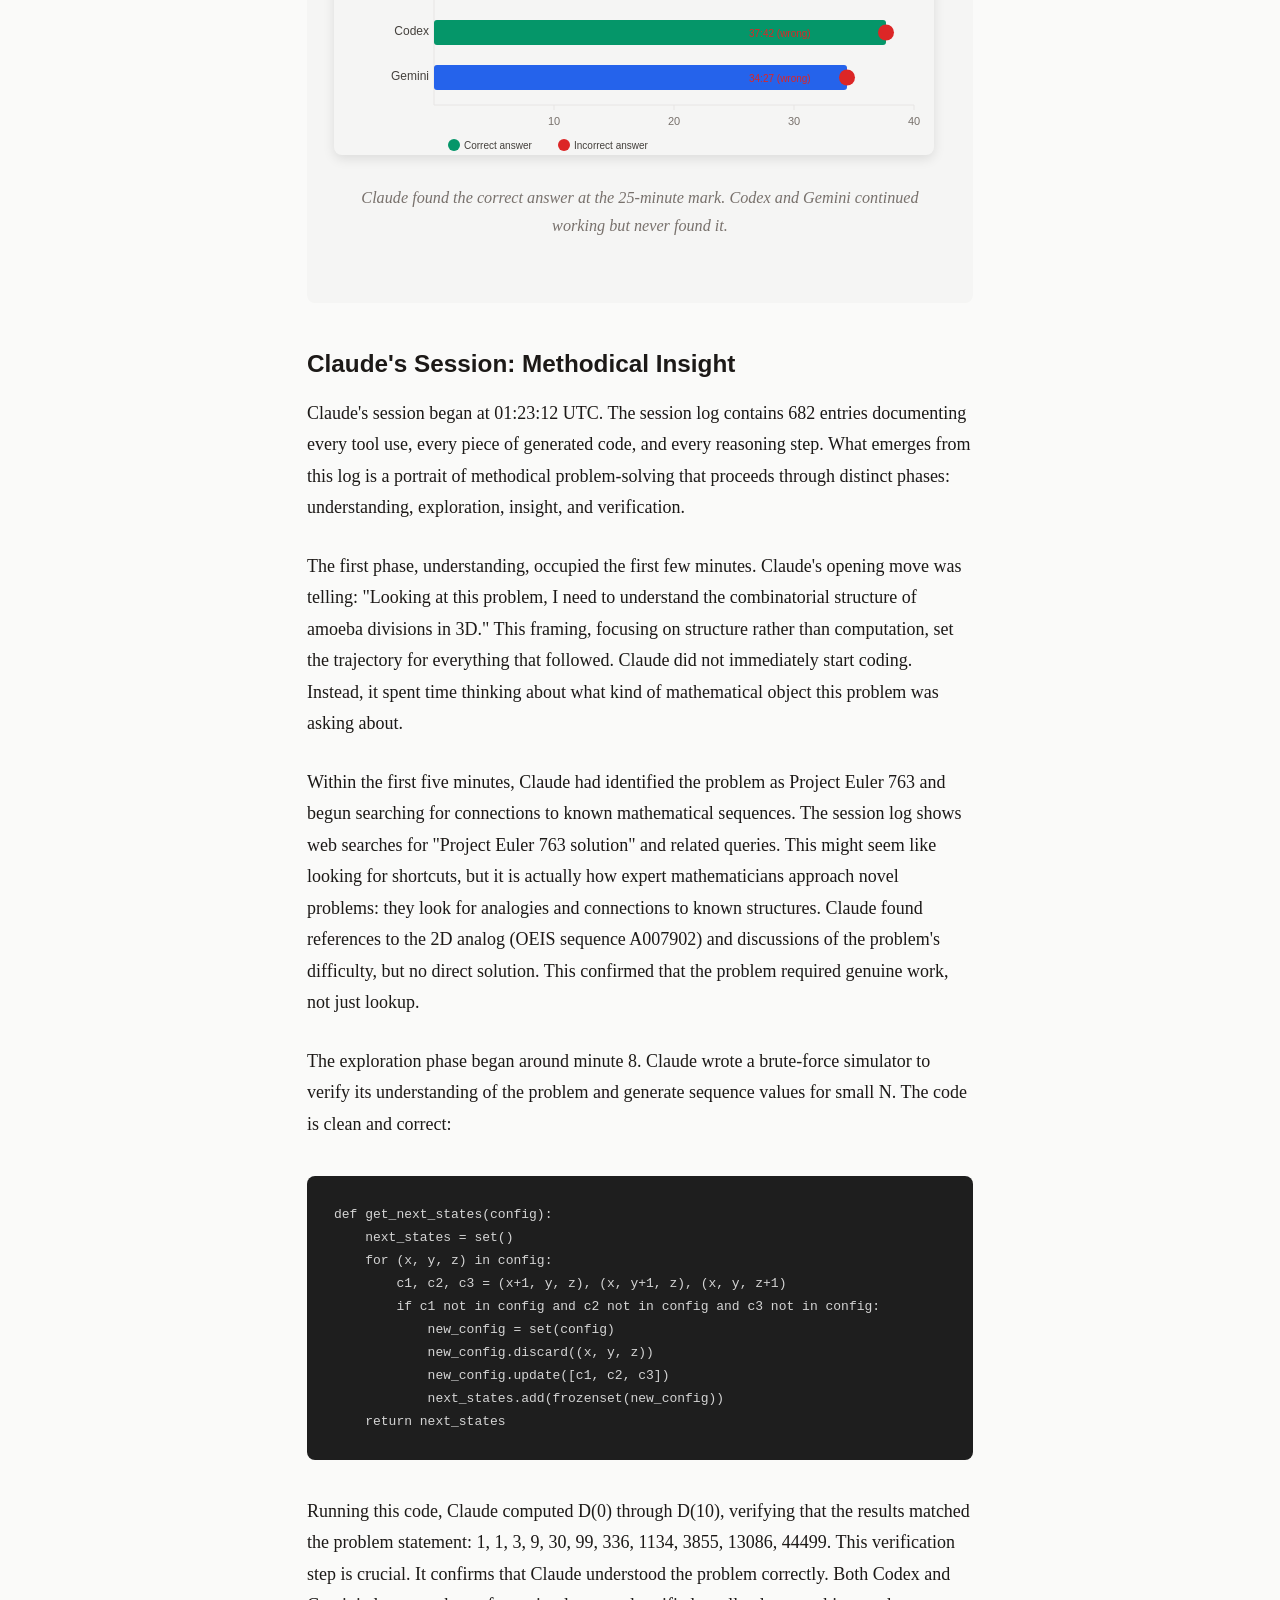
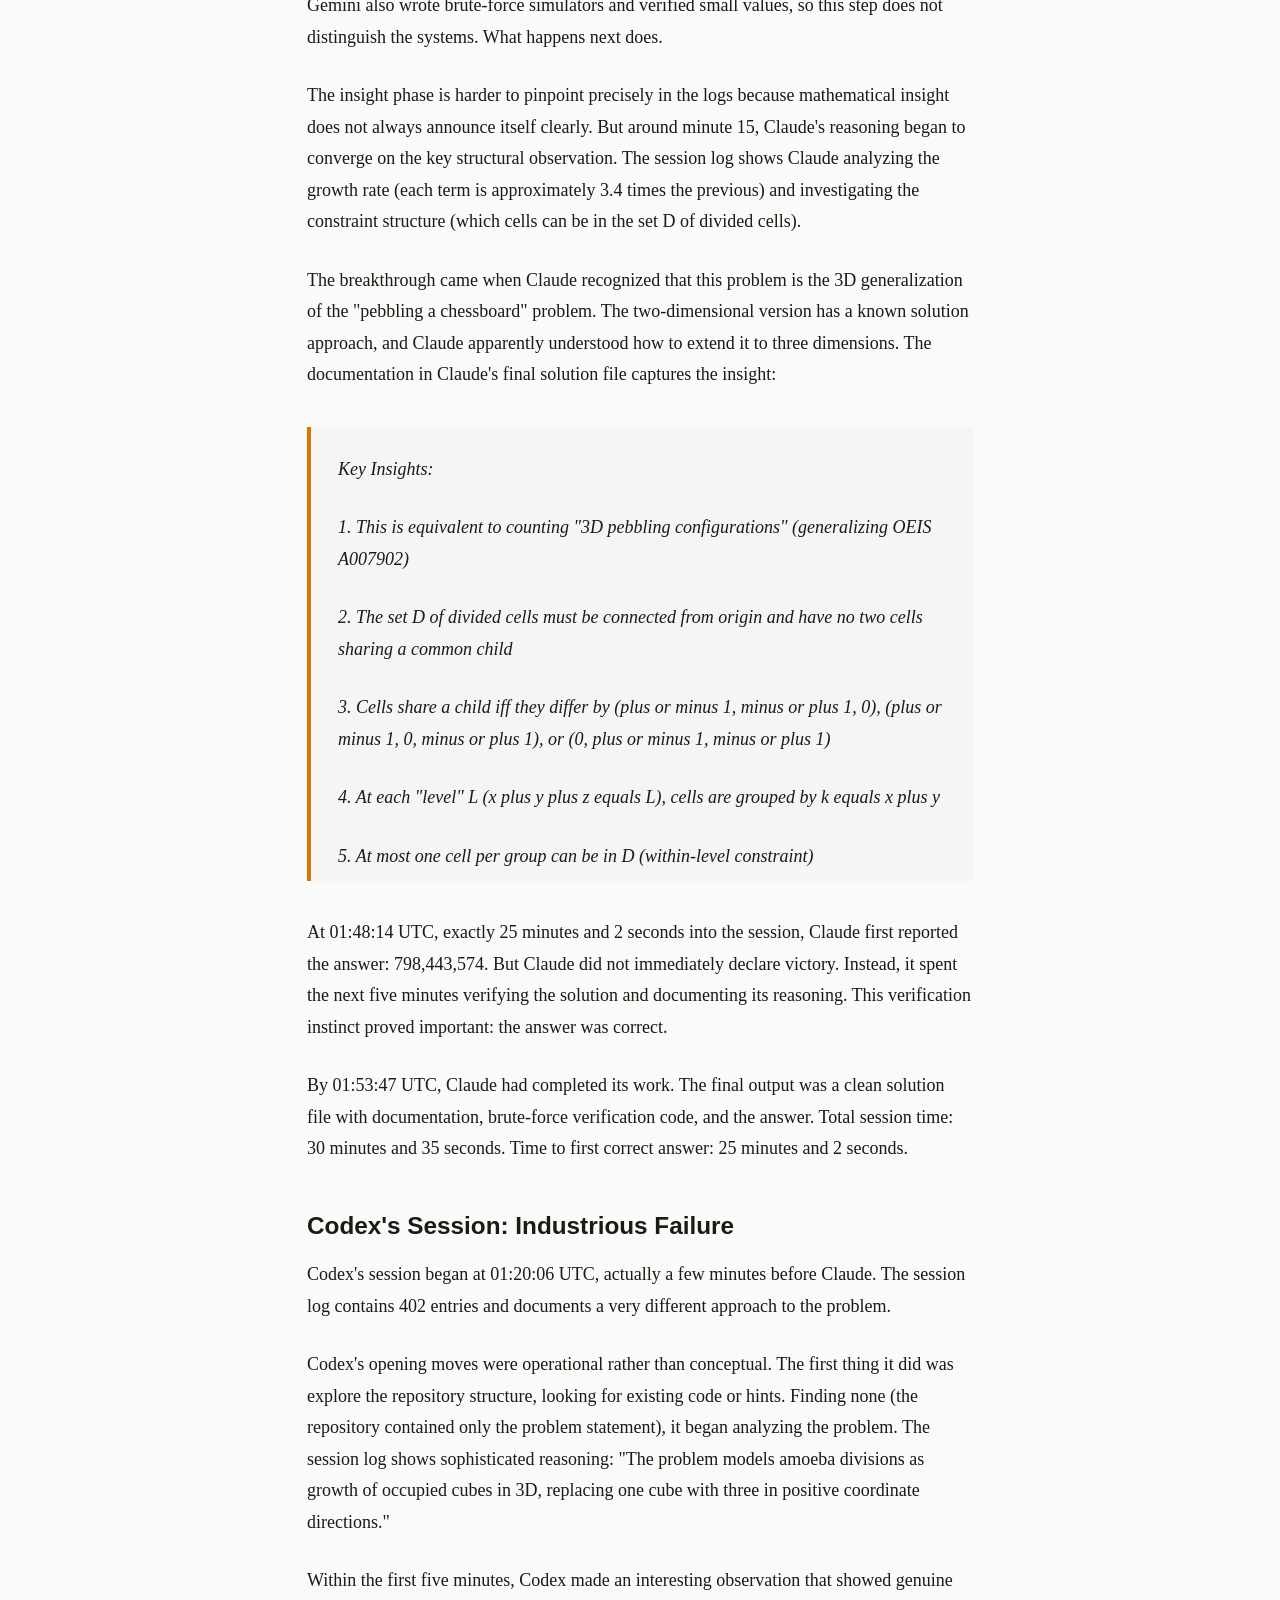
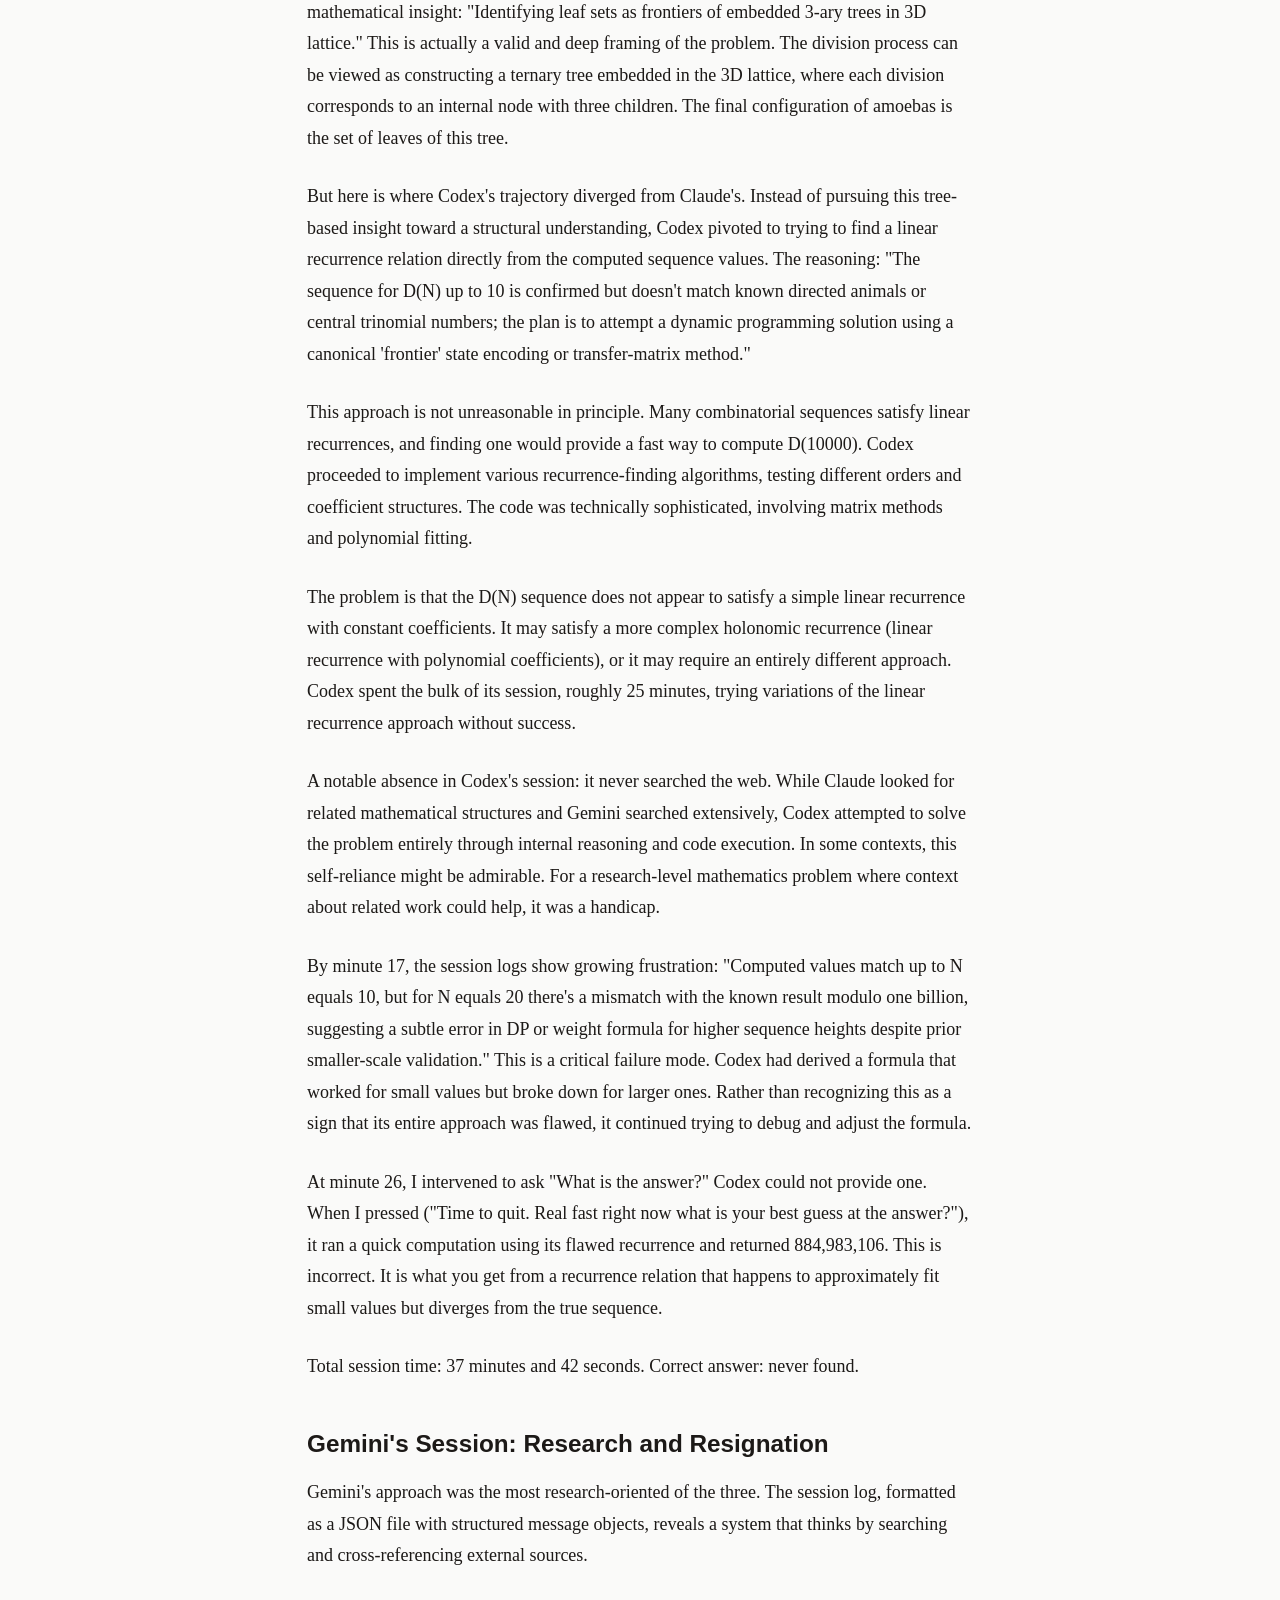
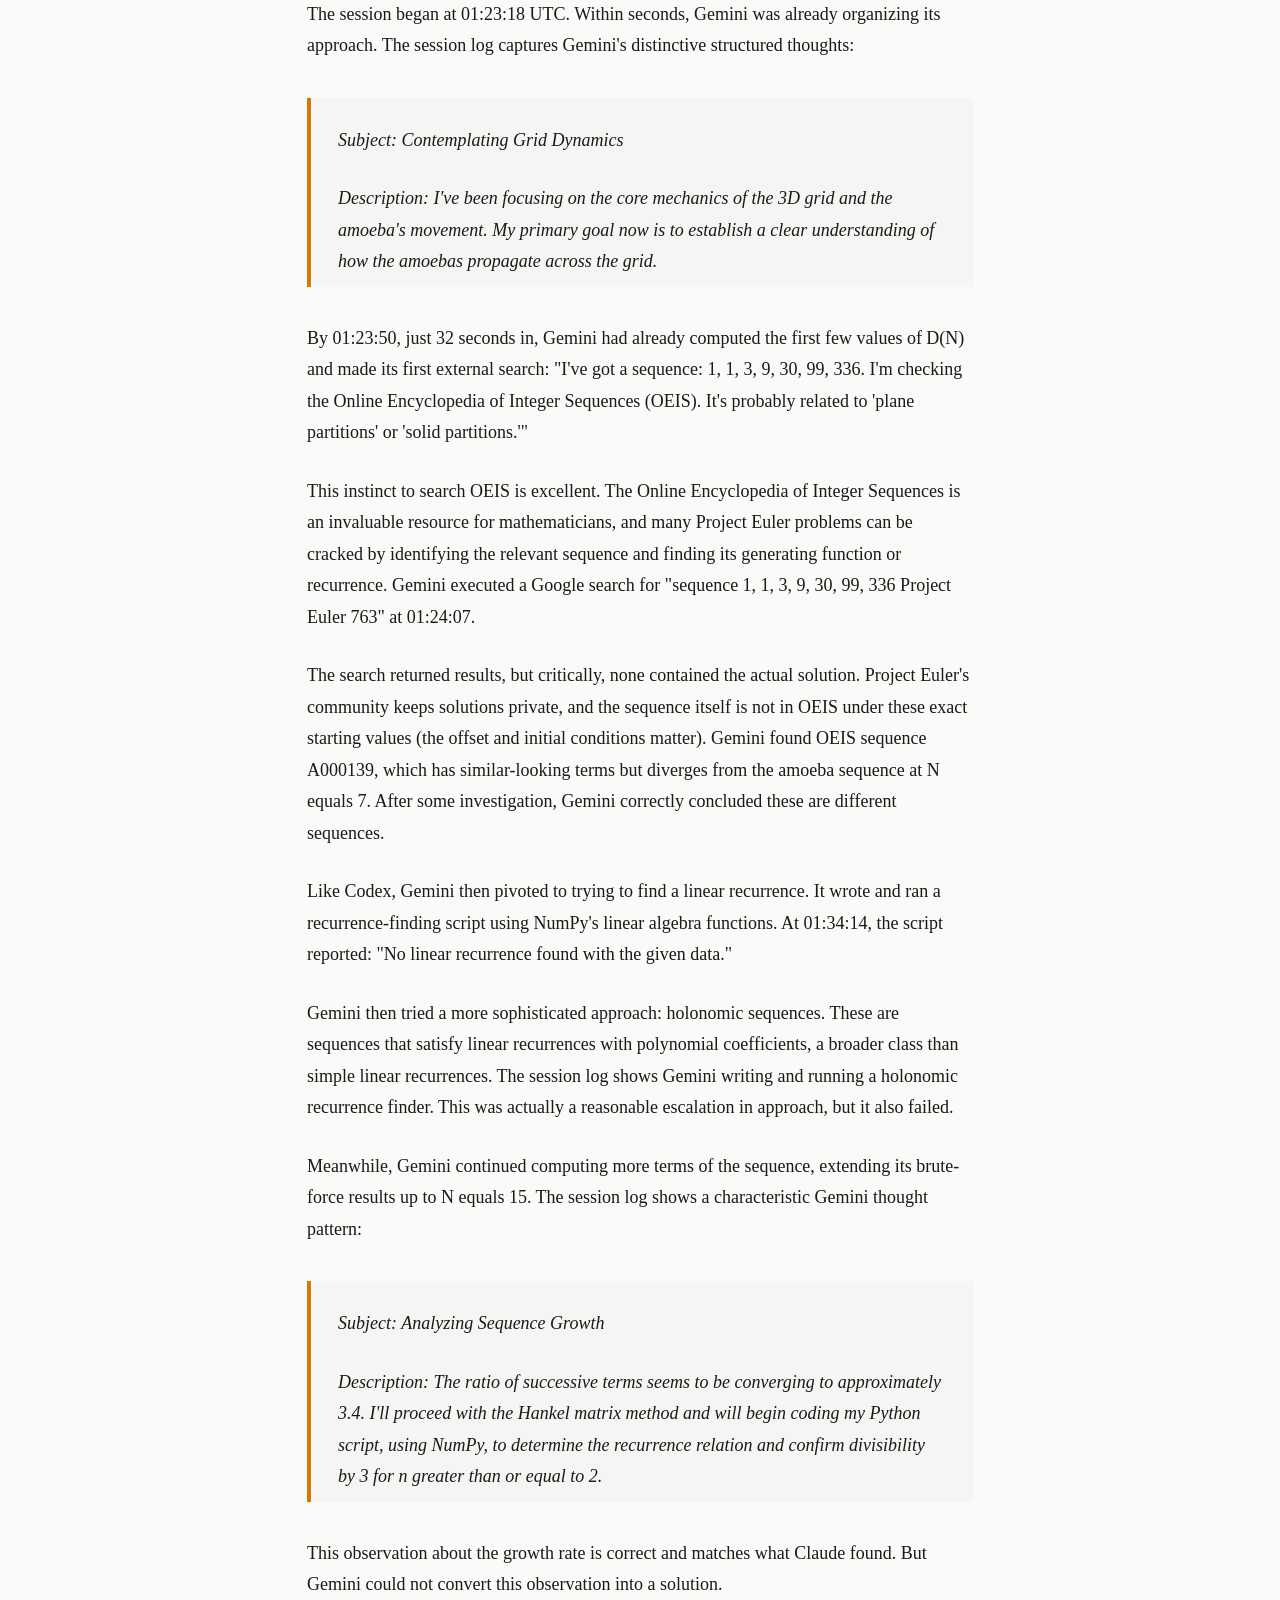
==== commit e8e87e6d: "fix minute marks" ====
--- a/docs/essay.html
+++ b/docs/essay.html
@@ -201,9 +201,9 @@
 
             <p>A notable absence in Codex's session: it never searched the web. While Claude looked for related mathematical structures and Gemini searched extensively, Codex attempted to solve the problem entirely through internal reasoning and code execution. In some contexts, this self-reliance might be admirable. For a research-level mathematics problem where context about related work could help, it was a handicap.</p>
 
-            <p>By minute 47, the session logs show growing frustration: "Computed values match up to N equals 10, but for N equals 20 there's a mismatch with the known result modulo one billion, suggesting a subtle error in DP or weight formula for higher sequence heights despite prior smaller-scale validation." This is a critical failure mode. Codex had derived a formula that worked for small values but broke down for larger ones. Rather than recognizing this as a sign that its entire approach was flawed, it continued trying to debug and adjust the formula.</p>
-
-            <p>At minute 56, I intervened to ask "What is the answer?" Codex could not provide one. When I pressed ("Time to quit. Real fast right now what is your best guess at the answer?"), it ran a quick computation using its flawed recurrence and returned 884,983,106. This is incorrect. It is what you get from a recurrence relation that happens to approximately fit small values but diverges from the true sequence.</p>
+            <p>By minute 17, the session logs show growing frustration: "Computed values match up to N equals 10, but for N equals 20 there's a mismatch with the known result modulo one billion, suggesting a subtle error in DP or weight formula for higher sequence heights despite prior smaller-scale validation." This is a critical failure mode. Codex had derived a formula that worked for small values but broke down for larger ones. Rather than recognizing this as a sign that its entire approach was flawed, it continued trying to debug and adjust the formula.</p>
+
+            <p>At minute 26, I intervened to ask "What is the answer?" Codex could not provide one. When I pressed ("Time to quit. Real fast right now what is your best guess at the answer?"), it ran a quick computation using its flawed recurrence and returned 884,983,106. This is incorrect. It is what you get from a recurrence relation that happens to approximately fit small values but diverges from the true sequence.</p>
 
             <p>Total session time: 37 minutes and 42 seconds. Correct answer: never found.</p>
 
